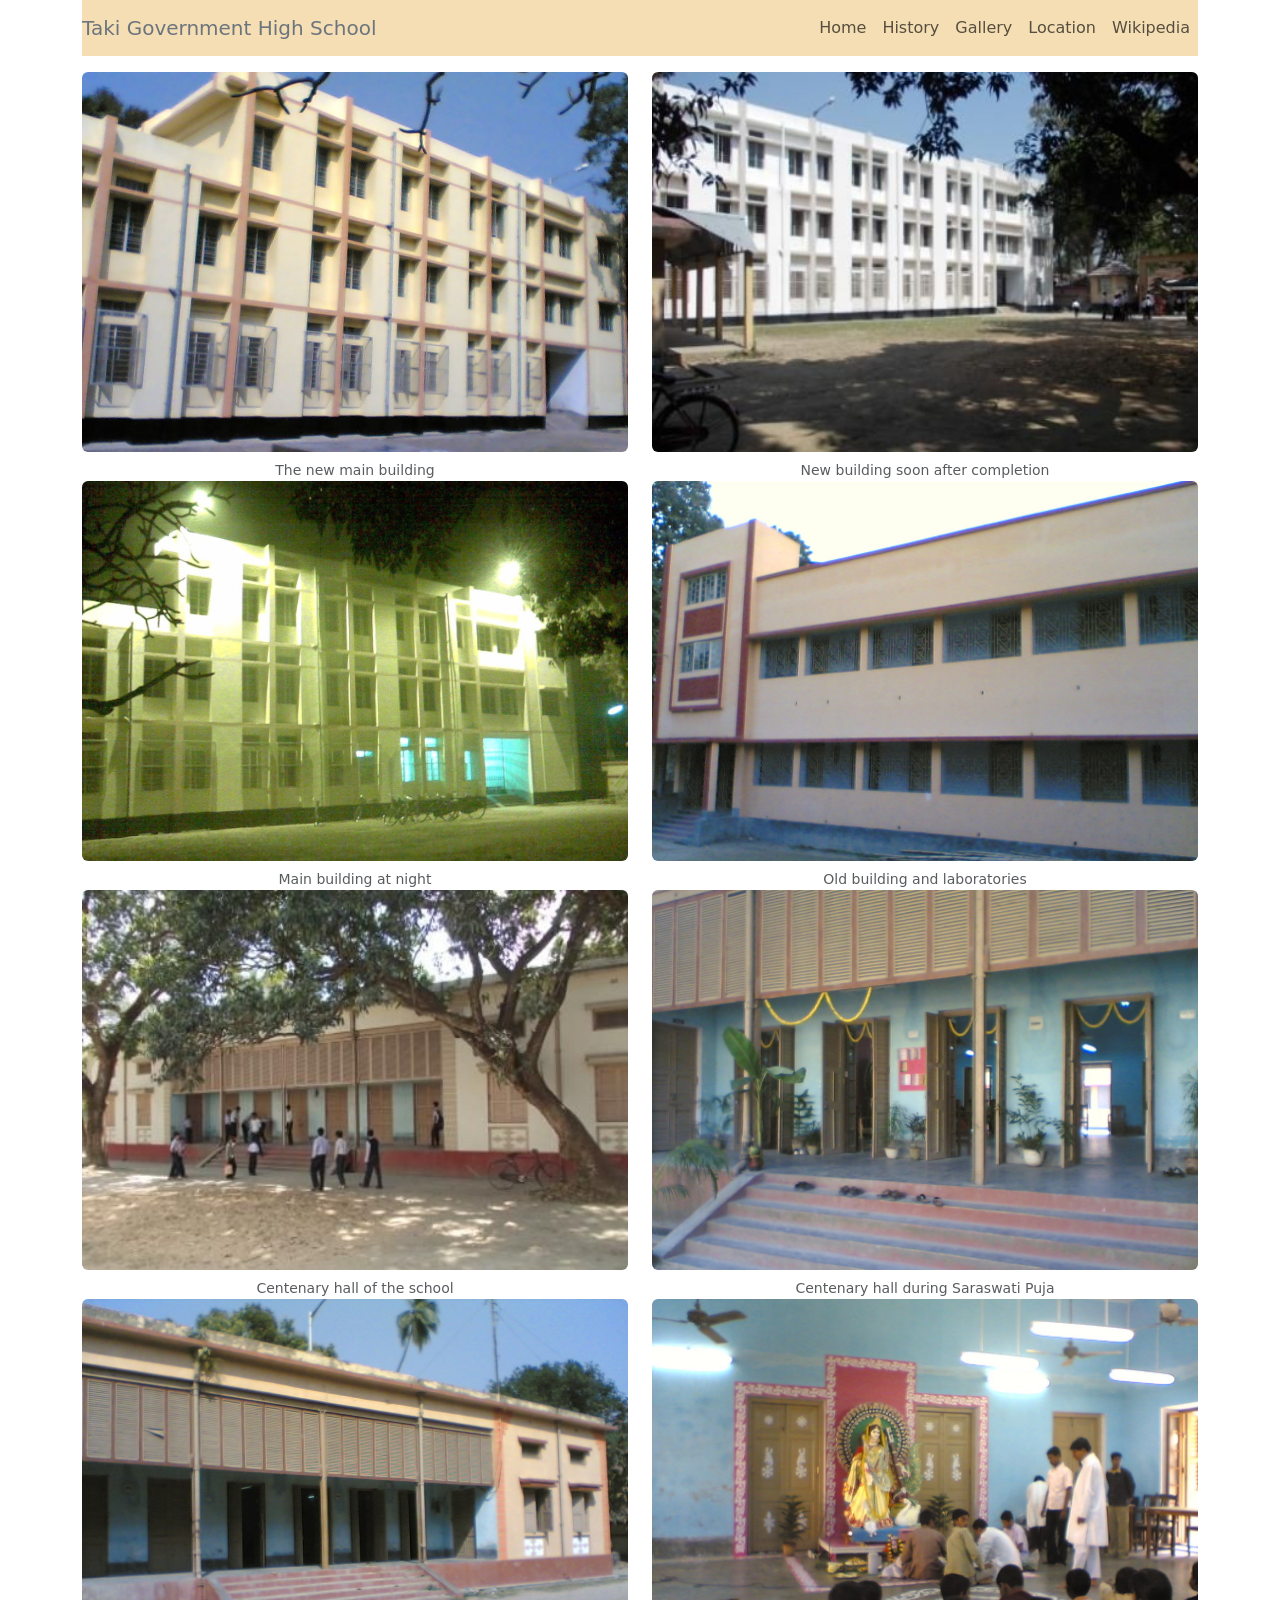
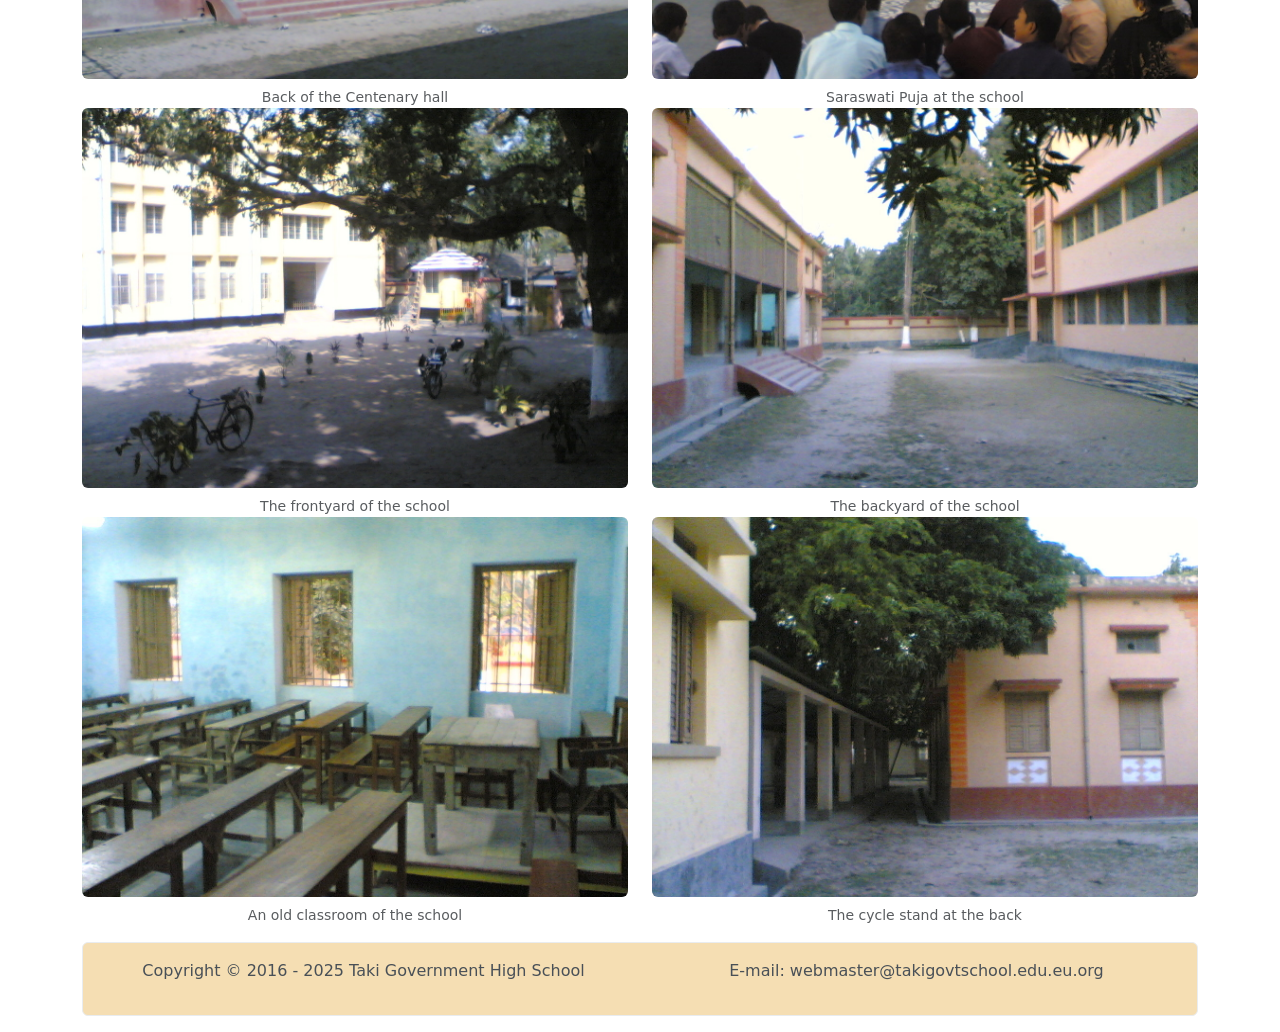
==== gallery/index.html @ ba3deb43 "Add files via upload" ====
<!DOCTYPE html><html lang="en"> <head><meta charset="UTF-8"><meta name="viewport" content="width=device-width"><link rel="icon" type="image/svg+xml" href="/favicon.png"><meta name="generator" content="Astro v5.5.5"><title>Taki Government High School</title><link rel="stylesheet" href="/_astro/gallery.DQP3nRrw.css"></head> <body> <div class="container"> <nav class="navbar navbar-light navbar-expand-md mb-3"> <a class="navbar-brand text-secondary" href="/">Taki Government High School</a> <button type="button" class="navbar-toggler" data-bs-toggle="collapse" data-bs-target="#navbar-collapse"> <span class="navbar-toggler-icon"></span> </button> <div class="collapse navbar-collapse" id="navbar-collapse"> <ul class="navbar-nav ms-auto"> <li class="nav-item"><a class="nav-link " href="/">Home</a></li> <li class="nav-item"><a class="nav-link " href="/history">History</a></li> <li class="nav-item"><a class="nav-link " href="/gallery">Gallery</a></li> <li class="nav-item"><a class="nav-link " href="/location">Location</a></li> <li class="nav-item"><a class="nav-link" href="https://en.wikipedia.org/wiki/Taki_Government_High_School" target="_blank">Wikipedia</a></li> </ul> </div> </nav>  <div class="row"> <div class="col-md-6"> <figure class="figure h-100 d-flex flex-column"> <img class="figure-img img-fluid rounded h-100" src="/gallery/main-1.jpg" alt="Main Building"> <figcaption class="figure-caption text-center">The new main building</figcaption> </figure> </div><div class="col-md-6"> <figure class="figure h-100 d-flex flex-column"> <img class="figure-img img-fluid rounded h-100" src="/gallery/main-2.jpg" alt="Main Building"> <figcaption class="figure-caption text-center">New building soon after completion</figcaption> </figure> </div><div class="col-md-6"> <figure class="figure h-100 d-flex flex-column"> <img class="figure-img img-fluid rounded h-100" src="/gallery/main-3.jpg" alt="Main Building"> <figcaption class="figure-caption text-center">Main building at night</figcaption> </figure> </div><div class="col-md-6"> <figure class="figure h-100 d-flex flex-column"> <img class="figure-img img-fluid rounded h-100" src="/gallery/old.jpg" alt="Old Building"> <figcaption class="figure-caption text-center">Old building and laboratories</figcaption> </figure> </div><div class="col-md-6"> <figure class="figure h-100 d-flex flex-column"> <img class="figure-img img-fluid rounded h-100" src="/gallery/centenary-front-1.jpg" alt="Centenary Hall"> <figcaption class="figure-caption text-center">Centenary hall of the school</figcaption> </figure> </div><div class="col-md-6"> <figure class="figure h-100 d-flex flex-column"> <img class="figure-img img-fluid rounded h-100" src="/gallery/centenary-front-2.jpg" alt="Centenary Hall"> <figcaption class="figure-caption text-center">Centenary hall during Saraswati Puja</figcaption> </figure> </div><div class="col-md-6"> <figure class="figure h-100 d-flex flex-column"> <img class="figure-img img-fluid rounded h-100" src="/gallery/centenary-back.jpg" alt="Centenary Hall"> <figcaption class="figure-caption text-center">Back of the Centenary hall</figcaption> </figure> </div><div class="col-md-6"> <figure class="figure h-100 d-flex flex-column"> <img class="figure-img img-fluid rounded h-100" src="/gallery/puja.jpg" alt="Saraswati Puja"> <figcaption class="figure-caption text-center">Saraswati Puja at the school</figcaption> </figure> </div><div class="col-md-6"> <figure class="figure h-100 d-flex flex-column"> <img class="figure-img img-fluid rounded h-100" src="/gallery/frontyard.jpg" alt="Frontyard"> <figcaption class="figure-caption text-center">The frontyard of the school</figcaption> </figure> </div><div class="col-md-6"> <figure class="figure h-100 d-flex flex-column"> <img class="figure-img img-fluid rounded h-100" src="/gallery/backyard.jpg" alt="Backyard"> <figcaption class="figure-caption text-center">The backyard of the school</figcaption> </figure> </div><div class="col-md-6"> <figure class="figure h-100 d-flex flex-column"> <img class="figure-img img-fluid rounded h-100" src="/gallery/classroom.jpg" alt="Classroom"> <figcaption class="figure-caption text-center">An old classroom of the school</figcaption> </figure> </div><div class="col-md-6"> <figure class="figure h-100 d-flex flex-column"> <img class="figure-img img-fluid rounded h-100" src="/gallery/cycle-stand.jpg" alt="Cycle stand"> <figcaption class="figure-caption text-center">The cycle stand at the back</figcaption> </figure> </div> </div>  <div class="alert alert-light footer mt-3"> <div class="row"> <div class="col-md-6"> <p class="text-center">Copyright &copy; 2016 - 2025 Taki Government High School</p> </div> <div class="col-md-6"> <p class="text-center"><a href="mailto:webmaster@takigovtschool.edu.eu.org" style="color:inherit;text-decoration:none">E-mail: webmaster@takigovtschool.edu.eu.org</a></p> </div> </div> </div> </div> <script src="https://cdn.jsdelivr.net/npm/bootstrap@5.3.3/dist/js/bootstrap.bundle.min.js" integrity="sha384-YvpcrYf0tY3lHB60NNkmXc5s9fDVZLESaAA55NDzOxhy9GkcIdslK1eN7N6jIeHz" crossorigin="anonymous"></script> </body> </html>
---- _astro/gallery.DQP3nRrw.css ----
@charset "UTF-8";/*!
 * Bootstrap  v5.3.3 (https://getbootstrap.com/)
 * Copyright 2011-2024 The Bootstrap Authors
 * Licensed under MIT (https://github.com/twbs/bootstrap/blob/main/LICENSE)
 */:root,[data-bs-theme=light]{--bs-blue: #0d6efd;--bs-indigo: #6610f2;--bs-purple: #6f42c1;--bs-pink: #d63384;--bs-red: #dc3545;--bs-orange: #fd7e14;--bs-yellow: #ffc107;--bs-green: #198754;--bs-teal: #20c997;--bs-cyan: #0dcaf0;--bs-black: #000;--bs-white: #fff;--bs-gray: #6c757d;--bs-gray-dark: #343a40;--bs-gray-100: #f8f9fa;--bs-gray-200: #e9ecef;--bs-gray-300: #dee2e6;--bs-gray-400: #ced4da;--bs-gray-500: #adb5bd;--bs-gray-600: #6c757d;--bs-gray-700: #495057;--bs-gray-800: #343a40;--bs-gray-900: #212529;--bs-primary: #0d6efd;--bs-secondary: #6c757d;--bs-success: #198754;--bs-info: #0dcaf0;--bs-warning: #ffc107;--bs-danger: #dc3545;--bs-light: #f8f9fa;--bs-dark: #212529;--bs-primary-rgb: 13, 110, 253;--bs-secondary-rgb: 108, 117, 125;--bs-success-rgb: 25, 135, 84;--bs-info-rgb: 13, 202, 240;--bs-warning-rgb: 255, 193, 7;--bs-danger-rgb: 220, 53, 69;--bs-light-rgb: 248, 249, 250;--bs-dark-rgb: 33, 37, 41;--bs-primary-text-emphasis: #052c65;--bs-secondary-text-emphasis: #2b2f32;--bs-success-text-emphasis: #0a3622;--bs-info-text-emphasis: #055160;--bs-warning-text-emphasis: #664d03;--bs-danger-text-emphasis: #58151c;--bs-light-text-emphasis: #495057;--bs-dark-text-emphasis: #495057;--bs-primary-bg-subtle: #cfe2ff;--bs-secondary-bg-subtle: #e2e3e5;--bs-success-bg-subtle: #d1e7dd;--bs-info-bg-subtle: #cff4fc;--bs-warning-bg-subtle: #fff3cd;--bs-danger-bg-subtle: #f8d7da;--bs-light-bg-subtle: #fcfcfd;--bs-dark-bg-subtle: #ced4da;--bs-primary-border-subtle: #9ec5fe;--bs-secondary-border-subtle: #c4c8cb;--bs-success-border-subtle: #a3cfbb;--bs-info-border-subtle: #9eeaf9;--bs-warning-border-subtle: #ffe69c;--bs-danger-border-subtle: #f1aeb5;--bs-light-border-subtle: #e9ecef;--bs-dark-border-subtle: #adb5bd;--bs-white-rgb: 255, 255, 255;--bs-black-rgb: 0, 0, 0;--bs-font-sans-serif: system-ui, -apple-system, "Segoe UI", Roboto, "Helvetica Neue", "Noto Sans", "Liberation Sans", Arial, sans-serif, "Apple Color Emoji", "Segoe UI Emoji", "Segoe UI Symbol", "Noto Color Emoji";--bs-font-monospace: SFMono-Regular, Menlo, Monaco, Consolas, "Liberation Mono", "Courier New", monospace;--bs-gradient: linear-gradient(180deg, rgba(255, 255, 255, .15), rgba(255, 255, 255, 0));--bs-body-font-family: var(--bs-font-sans-serif);--bs-body-font-size: 1rem;--bs-body-font-weight: 400;--bs-body-line-height: 1.5;--bs-body-color: #212529;--bs-body-color-rgb: 33, 37, 41;--bs-body-bg: #fff;--bs-body-bg-rgb: 255, 255, 255;--bs-emphasis-color: #000;--bs-emphasis-color-rgb: 0, 0, 0;--bs-secondary-color: rgba(33, 37, 41, .75);--bs-secondary-color-rgb: 33, 37, 41;--bs-secondary-bg: #e9ecef;--bs-secondary-bg-rgb: 233, 236, 239;--bs-tertiary-color: rgba(33, 37, 41, .5);--bs-tertiary-color-rgb: 33, 37, 41;--bs-tertiary-bg: #f8f9fa;--bs-tertiary-bg-rgb: 248, 249, 250;--bs-heading-color: inherit;--bs-link-color: #0d6efd;--bs-link-color-rgb: 13, 110, 253;--bs-link-decoration: underline;--bs-link-hover-color: #0a58ca;--bs-link-hover-color-rgb: 10, 88, 202;--bs-code-color: #d63384;--bs-highlight-color: #212529;--bs-highlight-bg: #fff3cd;--bs-border-width: 1px;--bs-border-style: solid;--bs-border-color: #dee2e6;--bs-border-color-translucent: rgba(0, 0, 0, .175);--bs-border-radius: .375rem;--bs-border-radius-sm: .25rem;--bs-border-radius-lg: .5rem;--bs-border-radius-xl: 1rem;--bs-border-radius-xxl: 2rem;--bs-border-radius-2xl: var(--bs-border-radius-xxl);--bs-border-radius-pill: 50rem;--bs-box-shadow: 0 .5rem 1rem rgba(0, 0, 0, .15);--bs-box-shadow-sm: 0 .125rem .25rem rgba(0, 0, 0, .075);--bs-box-shadow-lg: 0 1rem 3rem rgba(0, 0, 0, .175);--bs-box-shadow-inset: inset 0 1px 2px rgba(0, 0, 0, .075);--bs-focus-ring-width: .25rem;--bs-focus-ring-opacity: .25;--bs-focus-ring-color: rgba(13, 110, 253, .25);--bs-form-valid-color: #198754;--bs-form-valid-border-color: #198754;--bs-form-invalid-color: #dc3545;--bs-form-invalid-border-color: #dc3545}[data-bs-theme=dark]{color-scheme:dark;--bs-body-color: #dee2e6;--bs-body-color-rgb: 222, 226, 230;--bs-body-bg: #212529;--bs-body-bg-rgb: 33, 37, 41;--bs-emphasis-color: #fff;--bs-emphasis-color-rgb: 255, 255, 255;--bs-secondary-color: rgba(222, 226, 230, .75);--bs-secondary-color-rgb: 222, 226, 230;--bs-secondary-bg: #343a40;--bs-secondary-bg-rgb: 52, 58, 64;--bs-tertiary-color: rgba(222, 226, 230, .5);--bs-tertiary-color-rgb: 222, 226, 230;--bs-tertiary-bg: #2b3035;--bs-tertiary-bg-rgb: 43, 48, 53;--bs-primary-text-emphasis: #6ea8fe;--bs-secondary-text-emphasis: #a7acb1;--bs-success-text-emphasis: #75b798;--bs-info-text-emphasis: #6edff6;--bs-warning-text-emphasis: #ffda6a;--bs-danger-text-emphasis: #ea868f;--bs-light-text-emphasis: #f8f9fa;--bs-dark-text-emphasis: #dee2e6;--bs-primary-bg-subtle: #031633;--bs-secondary-bg-subtle: #161719;--bs-success-bg-subtle: #051b11;--bs-info-bg-subtle: #032830;--bs-warning-bg-subtle: #332701;--bs-danger-bg-subtle: #2c0b0e;--bs-light-bg-subtle: #343a40;--bs-dark-bg-subtle: #1a1d20;--bs-primary-border-subtle: #084298;--bs-secondary-border-subtle: #41464b;--bs-success-border-subtle: #0f5132;--bs-info-border-subtle: #087990;--bs-warning-border-subtle: #997404;--bs-danger-border-subtle: #842029;--bs-light-border-subtle: #495057;--bs-dark-border-subtle: #343a40;--bs-heading-color: inherit;--bs-link-color: #6ea8fe;--bs-link-hover-color: #8bb9fe;--bs-link-color-rgb: 110, 168, 254;--bs-link-hover-color-rgb: 139, 185, 254;--bs-code-color: #e685b5;--bs-highlight-color: #dee2e6;--bs-highlight-bg: #664d03;--bs-border-color: #495057;--bs-border-color-translucent: rgba(255, 255, 255, .15);--bs-form-valid-color: #75b798;--bs-form-valid-border-color: #75b798;--bs-form-invalid-color: #ea868f;--bs-form-invalid-border-color: #ea868f}*,*:before,*:after{box-sizing:border-box}@media (prefers-reduced-motion: no-preference){:root{scroll-behavior:smooth}}body{margin:0;font-family:var(--bs-body-font-family);font-size:var(--bs-body-font-size);font-weight:var(--bs-body-font-weight);line-height:var(--bs-body-line-height);color:var(--bs-body-color);text-align:var(--bs-body-text-align);background-color:var(--bs-body-bg);-webkit-text-size-adjust:100%;-webkit-tap-highlight-color:rgba(0,0,0,0)}hr{margin:1rem 0;color:inherit;border:0;border-top:var(--bs-border-width) solid;opacity:.25}h6,.h6,h5,.h5,h4,.h4,h3,.h3,h2,.h2,h1,.h1{margin-top:0;margin-bottom:.5rem;font-weight:500;line-height:1.2;color:var(--bs-heading-color)}h1,.h1{font-size:calc(1.375rem + 1.5vw)}@media (min-width: 1200px){h1,.h1{font-size:2.5rem}}h2,.h2{font-size:calc(1.325rem + .9vw)}@media (min-width: 1200px){h2,.h2{font-size:2rem}}h3,.h3{font-size:calc(1.3rem + .6vw)}@media (min-width: 1200px){h3,.h3{font-size:1.75rem}}h4,.h4{font-size:calc(1.275rem + .3vw)}@media (min-width: 1200px){h4,.h4{font-size:1.5rem}}h5,.h5{font-size:1.25rem}h6,.h6{font-size:1rem}p{margin-top:0;margin-bottom:1rem}abbr[title]{-webkit-text-decoration:underline dotted;text-decoration:underline dotted;cursor:help;-webkit-text-decoration-skip-ink:none;text-decoration-skip-ink:none}address{margin-bottom:1rem;font-style:normal;line-height:inherit}ol,ul{padding-left:2rem}ol,ul,dl{margin-top:0;margin-bottom:1rem}ol ol,ul ul,ol ul,ul ol{margin-bottom:0}dt{font-weight:700}dd{margin-bottom:.5rem;margin-left:0}blockquote{margin:0 0 1rem}b,strong{font-weight:bolder}small,.small{font-size:.875em}mark,.mark{padding:.1875em;color:var(--bs-highlight-color);background-color:var(--bs-highlight-bg)}sub,sup{position:relative;font-size:.75em;line-height:0;vertical-align:baseline}sub{bottom:-.25em}sup{top:-.5em}a{color:rgba(var(--bs-link-color-rgb),var(--bs-link-opacity, 1));text-decoration:underline}a:hover{--bs-link-color-rgb: var(--bs-link-hover-color-rgb)}a:not([href]):not([class]),a:not([href]):not([class]):hover{color:inherit;text-decoration:none}pre,code,kbd,samp{font-family:var(--bs-font-monospace);font-size:1em}pre{display:block;margin-top:0;margin-bottom:1rem;overflow:auto;font-size:.875em}pre code{font-size:inherit;color:inherit;word-break:normal}code{font-size:.875em;color:var(--bs-code-color);word-wrap:break-word}a>code{color:inherit}kbd{padding:.1875rem .375rem;font-size:.875em;color:var(--bs-body-bg);background-color:var(--bs-body-color);border-radius:.25rem}kbd kbd{padding:0;font-size:1em}figure{margin:0 0 1rem}img,svg{vertical-align:middle}table{caption-side:bottom;border-collapse:collapse}caption{padding-top:.5rem;padding-bottom:.5rem;color:var(--bs-secondary-color);text-align:left}th{text-align:inherit;text-align:-webkit-match-parent}thead,tbody,tfoot,tr,td,th{border-color:inherit;border-style:solid;border-width:0}label{display:inline-block}button{border-radius:0}button:focus:not(:focus-visible){outline:0}input,button,select,optgroup,textarea{margin:0;font-family:inherit;font-size:inherit;line-height:inherit}button,select{text-transform:none}[role=button]{cursor:pointer}select{word-wrap:normal}select:disabled{opacity:1}[list]:not([type=date]):not([type=datetime-local]):not([type=month]):not([type=week]):not([type=time])::-webkit-calendar-picker-indicator{display:none!important}button,[type=button],[type=reset],[type=submit]{-webkit-appearance:button}button:not(:disabled),[type=button]:not(:disabled),[type=reset]:not(:disabled),[type=submit]:not(:disabled){cursor:pointer}::-moz-focus-inner{padding:0;border-style:none}textarea{resize:vertical}fieldset{min-width:0;padding:0;margin:0;border:0}legend{float:left;width:100%;padding:0;margin-bottom:.5rem;font-size:calc(1.275rem + .3vw);line-height:inherit}@media (min-width: 1200px){legend{font-size:1.5rem}}legend+*{clear:left}::-webkit-datetime-edit-fields-wrapper,::-webkit-datetime-edit-text,::-webkit-datetime-edit-minute,::-webkit-datetime-edit-hour-field,::-webkit-datetime-edit-day-field,::-webkit-datetime-edit-month-field,::-webkit-datetime-edit-year-field{padding:0}::-webkit-inner-spin-button{height:auto}[type=search]{-webkit-appearance:textfield;outline-offset:-2px}::-webkit-search-decoration{-webkit-appearance:none}::-webkit-color-swatch-wrapper{padding:0}::-webkit-file-upload-button{font:inherit;-webkit-appearance:button}::file-selector-button{font:inherit;-webkit-appearance:button}output{display:inline-block}iframe{border:0}summary{display:list-item;cursor:pointer}progress{vertical-align:baseline}[hidden]{display:none!important}.lead{font-size:1.25rem;font-weight:300}.display-1{font-size:calc(1.625rem + 4.5vw);font-weight:300;line-height:1.2}@media (min-width: 1200px){.display-1{font-size:5rem}}.display-2{font-size:calc(1.575rem + 3.9vw);font-weight:300;line-height:1.2}@media (min-width: 1200px){.display-2{font-size:4.5rem}}.display-3{font-size:calc(1.525rem + 3.3vw);font-weight:300;line-height:1.2}@media (min-width: 1200px){.display-3{font-size:4rem}}.display-4{font-size:calc(1.475rem + 2.7vw);font-weight:300;line-height:1.2}@media (min-width: 1200px){.display-4{font-size:3.5rem}}.display-5{font-size:calc(1.425rem + 2.1vw);font-weight:300;line-height:1.2}@media (min-width: 1200px){.display-5{font-size:3rem}}.display-6{font-size:calc(1.375rem + 1.5vw);font-weight:300;line-height:1.2}@media (min-width: 1200px){.display-6{font-size:2.5rem}}.list-unstyled,.list-inline{padding-left:0;list-style:none}.list-inline-item{display:inline-block}.list-inline-item:not(:last-child){margin-right:.5rem}.initialism{font-size:.875em;text-transform:uppercase}.blockquote{margin-bottom:1rem;font-size:1.25rem}.blockquote>:last-child{margin-bottom:0}.blockquote-footer{margin-top:-1rem;margin-bottom:1rem;font-size:.875em;color:#6c757d}.blockquote-footer:before{content:"— "}.img-fluid{max-width:100%;height:auto}.img-thumbnail{padding:.25rem;background-color:var(--bs-body-bg);border:var(--bs-border-width) solid var(--bs-border-color);border-radius:var(--bs-border-radius);max-width:100%;height:auto}.figure{display:inline-block}.figure-img{margin-bottom:.5rem;line-height:1}.figure-caption{font-size:.875em;color:var(--bs-secondary-color)}.container,.container-fluid,.container-xxl,.container-xl,.container-lg,.container-md,.container-sm{--bs-gutter-x: 1.5rem;--bs-gutter-y: 0;width:100%;padding-right:calc(var(--bs-gutter-x) * .5);padding-left:calc(var(--bs-gutter-x) * .5);margin-right:auto;margin-left:auto}@media (min-width: 576px){.container-sm,.container{max-width:540px}}@media (min-width: 768px){.container-md,.container-sm,.container{max-width:720px}}@media (min-width: 992px){.container-lg,.container-md,.container-sm,.container{max-width:960px}}@media (min-width: 1200px){.container-xl,.container-lg,.container-md,.container-sm,.container{max-width:1140px}}@media (min-width: 1400px){.container-xxl,.container-xl,.container-lg,.container-md,.container-sm,.container{max-width:1320px}}:root{--bs-breakpoint-xs: 0;--bs-breakpoint-sm: 576px;--bs-breakpoint-md: 768px;--bs-breakpoint-lg: 992px;--bs-breakpoint-xl: 1200px;--bs-breakpoint-xxl: 1400px}.row{--bs-gutter-x: 1.5rem;--bs-gutter-y: 0;display:flex;flex-wrap:wrap;margin-top:calc(-1 * var(--bs-gutter-y));margin-right:calc(-.5 * var(--bs-gutter-x));margin-left:calc(-.5 * var(--bs-gutter-x))}.row>*{flex-shrink:0;width:100%;max-width:100%;padding-right:calc(var(--bs-gutter-x) * .5);padding-left:calc(var(--bs-gutter-x) * .5);margin-top:var(--bs-gutter-y)}.col{flex:1 0 0%}.row-cols-auto>*{flex:0 0 auto;width:auto}.row-cols-1>*{flex:0 0 auto;width:100%}.row-cols-2>*{flex:0 0 auto;width:50%}.row-cols-3>*{flex:0 0 auto;width:33.33333333%}.row-cols-4>*{flex:0 0 auto;width:25%}.row-cols-5>*{flex:0 0 auto;width:20%}.row-cols-6>*{flex:0 0 auto;width:16.66666667%}.col-auto{flex:0 0 auto;width:auto}.col-1{flex:0 0 auto;width:8.33333333%}.col-2{flex:0 0 auto;width:16.66666667%}.col-3{flex:0 0 auto;width:25%}.col-4{flex:0 0 auto;width:33.33333333%}.col-5{flex:0 0 auto;width:41.66666667%}.col-6{flex:0 0 auto;width:50%}.col-7{flex:0 0 auto;width:58.33333333%}.col-8{flex:0 0 auto;width:66.66666667%}.col-9{flex:0 0 auto;width:75%}.col-10{flex:0 0 auto;width:83.33333333%}.col-11{flex:0 0 auto;width:91.66666667%}.col-12{flex:0 0 auto;width:100%}.offset-1{margin-left:8.33333333%}.offset-2{margin-left:16.66666667%}.offset-3{margin-left:25%}.offset-4{margin-left:33.33333333%}.offset-5{margin-left:41.66666667%}.offset-6{margin-left:50%}.offset-7{margin-left:58.33333333%}.offset-8{margin-left:66.66666667%}.offset-9{margin-left:75%}.offset-10{margin-left:83.33333333%}.offset-11{margin-left:91.66666667%}.g-0,.gx-0{--bs-gutter-x: 0}.g-0,.gy-0{--bs-gutter-y: 0}.g-1,.gx-1{--bs-gutter-x: .25rem}.g-1,.gy-1{--bs-gutter-y: .25rem}.g-2,.gx-2{--bs-gutter-x: .5rem}.g-2,.gy-2{--bs-gutter-y: .5rem}.g-3,.gx-3{--bs-gutter-x: 1rem}.g-3,.gy-3{--bs-gutter-y: 1rem}.g-4,.gx-4{--bs-gutter-x: 1.5rem}.g-4,.gy-4{--bs-gutter-y: 1.5rem}.g-5,.gx-5{--bs-gutter-x: 3rem}.g-5,.gy-5{--bs-gutter-y: 3rem}@media (min-width: 576px){.col-sm{flex:1 0 0%}.row-cols-sm-auto>*{flex:0 0 auto;width:auto}.row-cols-sm-1>*{flex:0 0 auto;width:100%}.row-cols-sm-2>*{flex:0 0 auto;width:50%}.row-cols-sm-3>*{flex:0 0 auto;width:33.33333333%}.row-cols-sm-4>*{flex:0 0 auto;width:25%}.row-cols-sm-5>*{flex:0 0 auto;width:20%}.row-cols-sm-6>*{flex:0 0 auto;width:16.66666667%}.col-sm-auto{flex:0 0 auto;width:auto}.col-sm-1{flex:0 0 auto;width:8.33333333%}.col-sm-2{flex:0 0 auto;width:16.66666667%}.col-sm-3{flex:0 0 auto;width:25%}.col-sm-4{flex:0 0 auto;width:33.33333333%}.col-sm-5{flex:0 0 auto;width:41.66666667%}.col-sm-6{flex:0 0 auto;width:50%}.col-sm-7{flex:0 0 auto;width:58.33333333%}.col-sm-8{flex:0 0 auto;width:66.66666667%}.col-sm-9{flex:0 0 auto;width:75%}.col-sm-10{flex:0 0 auto;width:83.33333333%}.col-sm-11{flex:0 0 auto;width:91.66666667%}.col-sm-12{flex:0 0 auto;width:100%}.offset-sm-0{margin-left:0}.offset-sm-1{margin-left:8.33333333%}.offset-sm-2{margin-left:16.66666667%}.offset-sm-3{margin-left:25%}.offset-sm-4{margin-left:33.33333333%}.offset-sm-5{margin-left:41.66666667%}.offset-sm-6{margin-left:50%}.offset-sm-7{margin-left:58.33333333%}.offset-sm-8{margin-left:66.66666667%}.offset-sm-9{margin-left:75%}.offset-sm-10{margin-left:83.33333333%}.offset-sm-11{margin-left:91.66666667%}.g-sm-0,.gx-sm-0{--bs-gutter-x: 0}.g-sm-0,.gy-sm-0{--bs-gutter-y: 0}.g-sm-1,.gx-sm-1{--bs-gutter-x: .25rem}.g-sm-1,.gy-sm-1{--bs-gutter-y: .25rem}.g-sm-2,.gx-sm-2{--bs-gutter-x: .5rem}.g-sm-2,.gy-sm-2{--bs-gutter-y: .5rem}.g-sm-3,.gx-sm-3{--bs-gutter-x: 1rem}.g-sm-3,.gy-sm-3{--bs-gutter-y: 1rem}.g-sm-4,.gx-sm-4{--bs-gutter-x: 1.5rem}.g-sm-4,.gy-sm-4{--bs-gutter-y: 1.5rem}.g-sm-5,.gx-sm-5{--bs-gutter-x: 3rem}.g-sm-5,.gy-sm-5{--bs-gutter-y: 3rem}}@media (min-width: 768px){.col-md{flex:1 0 0%}.row-cols-md-auto>*{flex:0 0 auto;width:auto}.row-cols-md-1>*{flex:0 0 auto;width:100%}.row-cols-md-2>*{flex:0 0 auto;width:50%}.row-cols-md-3>*{flex:0 0 auto;width:33.33333333%}.row-cols-md-4>*{flex:0 0 auto;width:25%}.row-cols-md-5>*{flex:0 0 auto;width:20%}.row-cols-md-6>*{flex:0 0 auto;width:16.66666667%}.col-md-auto{flex:0 0 auto;width:auto}.col-md-1{flex:0 0 auto;width:8.33333333%}.col-md-2{flex:0 0 auto;width:16.66666667%}.col-md-3{flex:0 0 auto;width:25%}.col-md-4{flex:0 0 auto;width:33.33333333%}.col-md-5{flex:0 0 auto;width:41.66666667%}.col-md-6{flex:0 0 auto;width:50%}.col-md-7{flex:0 0 auto;width:58.33333333%}.col-md-8{flex:0 0 auto;width:66.66666667%}.col-md-9{flex:0 0 auto;width:75%}.col-md-10{flex:0 0 auto;width:83.33333333%}.col-md-11{flex:0 0 auto;width:91.66666667%}.col-md-12{flex:0 0 auto;width:100%}.offset-md-0{margin-left:0}.offset-md-1{margin-left:8.33333333%}.offset-md-2{margin-left:16.66666667%}.offset-md-3{margin-left:25%}.offset-md-4{margin-left:33.33333333%}.offset-md-5{margin-left:41.66666667%}.offset-md-6{margin-left:50%}.offset-md-7{margin-left:58.33333333%}.offset-md-8{margin-left:66.66666667%}.offset-md-9{margin-left:75%}.offset-md-10{margin-left:83.33333333%}.offset-md-11{margin-left:91.66666667%}.g-md-0,.gx-md-0{--bs-gutter-x: 0}.g-md-0,.gy-md-0{--bs-gutter-y: 0}.g-md-1,.gx-md-1{--bs-gutter-x: .25rem}.g-md-1,.gy-md-1{--bs-gutter-y: .25rem}.g-md-2,.gx-md-2{--bs-gutter-x: .5rem}.g-md-2,.gy-md-2{--bs-gutter-y: .5rem}.g-md-3,.gx-md-3{--bs-gutter-x: 1rem}.g-md-3,.gy-md-3{--bs-gutter-y: 1rem}.g-md-4,.gx-md-4{--bs-gutter-x: 1.5rem}.g-md-4,.gy-md-4{--bs-gutter-y: 1.5rem}.g-md-5,.gx-md-5{--bs-gutter-x: 3rem}.g-md-5,.gy-md-5{--bs-gutter-y: 3rem}}@media (min-width: 992px){.col-lg{flex:1 0 0%}.row-cols-lg-auto>*{flex:0 0 auto;width:auto}.row-cols-lg-1>*{flex:0 0 auto;width:100%}.row-cols-lg-2>*{flex:0 0 auto;width:50%}.row-cols-lg-3>*{flex:0 0 auto;width:33.33333333%}.row-cols-lg-4>*{flex:0 0 auto;width:25%}.row-cols-lg-5>*{flex:0 0 auto;width:20%}.row-cols-lg-6>*{flex:0 0 auto;width:16.66666667%}.col-lg-auto{flex:0 0 auto;width:auto}.col-lg-1{flex:0 0 auto;width:8.33333333%}.col-lg-2{flex:0 0 auto;width:16.66666667%}.col-lg-3{flex:0 0 auto;width:25%}.col-lg-4{flex:0 0 auto;width:33.33333333%}.col-lg-5{flex:0 0 auto;width:41.66666667%}.col-lg-6{flex:0 0 auto;width:50%}.col-lg-7{flex:0 0 auto;width:58.33333333%}.col-lg-8{flex:0 0 auto;width:66.66666667%}.col-lg-9{flex:0 0 auto;width:75%}.col-lg-10{flex:0 0 auto;width:83.33333333%}.col-lg-11{flex:0 0 auto;width:91.66666667%}.col-lg-12{flex:0 0 auto;width:100%}.offset-lg-0{margin-left:0}.offset-lg-1{margin-left:8.33333333%}.offset-lg-2{margin-left:16.66666667%}.offset-lg-3{margin-left:25%}.offset-lg-4{margin-left:33.33333333%}.offset-lg-5{margin-left:41.66666667%}.offset-lg-6{margin-left:50%}.offset-lg-7{margin-left:58.33333333%}.offset-lg-8{margin-left:66.66666667%}.offset-lg-9{margin-left:75%}.offset-lg-10{margin-left:83.33333333%}.offset-lg-11{margin-left:91.66666667%}.g-lg-0,.gx-lg-0{--bs-gutter-x: 0}.g-lg-0,.gy-lg-0{--bs-gutter-y: 0}.g-lg-1,.gx-lg-1{--bs-gutter-x: .25rem}.g-lg-1,.gy-lg-1{--bs-gutter-y: .25rem}.g-lg-2,.gx-lg-2{--bs-gutter-x: .5rem}.g-lg-2,.gy-lg-2{--bs-gutter-y: .5rem}.g-lg-3,.gx-lg-3{--bs-gutter-x: 1rem}.g-lg-3,.gy-lg-3{--bs-gutter-y: 1rem}.g-lg-4,.gx-lg-4{--bs-gutter-x: 1.5rem}.g-lg-4,.gy-lg-4{--bs-gutter-y: 1.5rem}.g-lg-5,.gx-lg-5{--bs-gutter-x: 3rem}.g-lg-5,.gy-lg-5{--bs-gutter-y: 3rem}}@media (min-width: 1200px){.col-xl{flex:1 0 0%}.row-cols-xl-auto>*{flex:0 0 auto;width:auto}.row-cols-xl-1>*{flex:0 0 auto;width:100%}.row-cols-xl-2>*{flex:0 0 auto;width:50%}.row-cols-xl-3>*{flex:0 0 auto;width:33.33333333%}.row-cols-xl-4>*{flex:0 0 auto;width:25%}.row-cols-xl-5>*{flex:0 0 auto;width:20%}.row-cols-xl-6>*{flex:0 0 auto;width:16.66666667%}.col-xl-auto{flex:0 0 auto;width:auto}.col-xl-1{flex:0 0 auto;width:8.33333333%}.col-xl-2{flex:0 0 auto;width:16.66666667%}.col-xl-3{flex:0 0 auto;width:25%}.col-xl-4{flex:0 0 auto;width:33.33333333%}.col-xl-5{flex:0 0 auto;width:41.66666667%}.col-xl-6{flex:0 0 auto;width:50%}.col-xl-7{flex:0 0 auto;width:58.33333333%}.col-xl-8{flex:0 0 auto;width:66.66666667%}.col-xl-9{flex:0 0 auto;width:75%}.col-xl-10{flex:0 0 auto;width:83.33333333%}.col-xl-11{flex:0 0 auto;width:91.66666667%}.col-xl-12{flex:0 0 auto;width:100%}.offset-xl-0{margin-left:0}.offset-xl-1{margin-left:8.33333333%}.offset-xl-2{margin-left:16.66666667%}.offset-xl-3{margin-left:25%}.offset-xl-4{margin-left:33.33333333%}.offset-xl-5{margin-left:41.66666667%}.offset-xl-6{margin-left:50%}.offset-xl-7{margin-left:58.33333333%}.offset-xl-8{margin-left:66.66666667%}.offset-xl-9{margin-left:75%}.offset-xl-10{margin-left:83.33333333%}.offset-xl-11{margin-left:91.66666667%}.g-xl-0,.gx-xl-0{--bs-gutter-x: 0}.g-xl-0,.gy-xl-0{--bs-gutter-y: 0}.g-xl-1,.gx-xl-1{--bs-gutter-x: .25rem}.g-xl-1,.gy-xl-1{--bs-gutter-y: .25rem}.g-xl-2,.gx-xl-2{--bs-gutter-x: .5rem}.g-xl-2,.gy-xl-2{--bs-gutter-y: .5rem}.g-xl-3,.gx-xl-3{--bs-gutter-x: 1rem}.g-xl-3,.gy-xl-3{--bs-gutter-y: 1rem}.g-xl-4,.gx-xl-4{--bs-gutter-x: 1.5rem}.g-xl-4,.gy-xl-4{--bs-gutter-y: 1.5rem}.g-xl-5,.gx-xl-5{--bs-gutter-x: 3rem}.g-xl-5,.gy-xl-5{--bs-gutter-y: 3rem}}@media (min-width: 1400px){.col-xxl{flex:1 0 0%}.row-cols-xxl-auto>*{flex:0 0 auto;width:auto}.row-cols-xxl-1>*{flex:0 0 auto;width:100%}.row-cols-xxl-2>*{flex:0 0 auto;width:50%}.row-cols-xxl-3>*{flex:0 0 auto;width:33.33333333%}.row-cols-xxl-4>*{flex:0 0 auto;width:25%}.row-cols-xxl-5>*{flex:0 0 auto;width:20%}.row-cols-xxl-6>*{flex:0 0 auto;width:16.66666667%}.col-xxl-auto{flex:0 0 auto;width:auto}.col-xxl-1{flex:0 0 auto;width:8.33333333%}.col-xxl-2{flex:0 0 auto;width:16.66666667%}.col-xxl-3{flex:0 0 auto;width:25%}.col-xxl-4{flex:0 0 auto;width:33.33333333%}.col-xxl-5{flex:0 0 auto;width:41.66666667%}.col-xxl-6{flex:0 0 auto;width:50%}.col-xxl-7{flex:0 0 auto;width:58.33333333%}.col-xxl-8{flex:0 0 auto;width:66.66666667%}.col-xxl-9{flex:0 0 auto;width:75%}.col-xxl-10{flex:0 0 auto;width:83.33333333%}.col-xxl-11{flex:0 0 auto;width:91.66666667%}.col-xxl-12{flex:0 0 auto;width:100%}.offset-xxl-0{margin-left:0}.offset-xxl-1{margin-left:8.33333333%}.offset-xxl-2{margin-left:16.66666667%}.offset-xxl-3{margin-left:25%}.offset-xxl-4{margin-left:33.33333333%}.offset-xxl-5{margin-left:41.66666667%}.offset-xxl-6{margin-left:50%}.offset-xxl-7{margin-left:58.33333333%}.offset-xxl-8{margin-left:66.66666667%}.offset-xxl-9{margin-left:75%}.offset-xxl-10{margin-left:83.33333333%}.offset-xxl-11{margin-left:91.66666667%}.g-xxl-0,.gx-xxl-0{--bs-gutter-x: 0}.g-xxl-0,.gy-xxl-0{--bs-gutter-y: 0}.g-xxl-1,.gx-xxl-1{--bs-gutter-x: .25rem}.g-xxl-1,.gy-xxl-1{--bs-gutter-y: .25rem}.g-xxl-2,.gx-xxl-2{--bs-gutter-x: .5rem}.g-xxl-2,.gy-xxl-2{--bs-gutter-y: .5rem}.g-xxl-3,.gx-xxl-3{--bs-gutter-x: 1rem}.g-xxl-3,.gy-xxl-3{--bs-gutter-y: 1rem}.g-xxl-4,.gx-xxl-4{--bs-gutter-x: 1.5rem}.g-xxl-4,.gy-xxl-4{--bs-gutter-y: 1.5rem}.g-xxl-5,.gx-xxl-5{--bs-gutter-x: 3rem}.g-xxl-5,.gy-xxl-5{--bs-gutter-y: 3rem}}.table{--bs-table-color-type: initial;--bs-table-bg-type: initial;--bs-table-color-state: initial;--bs-table-bg-state: initial;--bs-table-color: var(--bs-emphasis-color);--bs-table-bg: var(--bs-body-bg);--bs-table-border-color: var(--bs-border-color);--bs-table-accent-bg: transparent;--bs-table-striped-color: var(--bs-emphasis-color);--bs-table-striped-bg: rgba(var(--bs-emphasis-color-rgb), .05);--bs-table-active-color: var(--bs-emphasis-color);--bs-table-active-bg: rgba(var(--bs-emphasis-color-rgb), .1);--bs-table-hover-color: var(--bs-emphasis-color);--bs-table-hover-bg: rgba(var(--bs-emphasis-color-rgb), .075);width:100%;margin-bottom:1rem;vertical-align:top;border-color:var(--bs-table-border-color)}.table>:not(caption)>*>*{padding:.5rem;color:var(--bs-table-color-state, var(--bs-table-color-type, var(--bs-table-color)));background-color:var(--bs-table-bg);border-bottom-width:var(--bs-border-width);box-shadow:inset 0 0 0 9999px var(--bs-table-bg-state, var(--bs-table-bg-type, var(--bs-table-accent-bg)))}.table>tbody{vertical-align:inherit}.table>thead{vertical-align:bottom}.table-group-divider{border-top:calc(var(--bs-border-width) * 2) solid currentcolor}.caption-top{caption-side:top}.table-sm>:not(caption)>*>*{padding:.25rem}.table-bordered>:not(caption)>*{border-width:var(--bs-border-width) 0}.table-bordered>:not(caption)>*>*{border-width:0 var(--bs-border-width)}.table-borderless>:not(caption)>*>*{border-bottom-width:0}.table-borderless>:not(:first-child){border-top-width:0}.table-striped>tbody>tr:nth-of-type(odd)>*{--bs-table-color-type: var(--bs-table-striped-color);--bs-table-bg-type: var(--bs-table-striped-bg)}.table-striped-columns>:not(caption)>tr>:nth-child(2n){--bs-table-color-type: var(--bs-table-striped-color);--bs-table-bg-type: var(--bs-table-striped-bg)}.table-active{--bs-table-color-state: var(--bs-table-active-color);--bs-table-bg-state: var(--bs-table-active-bg)}.table-hover>tbody>tr:hover>*{--bs-table-color-state: var(--bs-table-hover-color);--bs-table-bg-state: var(--bs-table-hover-bg)}.table-primary{--bs-table-color: #000;--bs-table-bg: #cfe2ff;--bs-table-border-color: #a6b5cc;--bs-table-striped-bg: #c5d7f2;--bs-table-striped-color: #000;--bs-table-active-bg: #bacbe6;--bs-table-active-color: #000;--bs-table-hover-bg: #bfd1ec;--bs-table-hover-color: #000;color:var(--bs-table-color);border-color:var(--bs-table-border-color)}.table-secondary{--bs-table-color: #000;--bs-table-bg: #e2e3e5;--bs-table-border-color: #b5b6b7;--bs-table-striped-bg: #d7d8da;--bs-table-striped-color: #000;--bs-table-active-bg: #cbccce;--bs-table-active-color: #000;--bs-table-hover-bg: #d1d2d4;--bs-table-hover-color: #000;color:var(--bs-table-color);border-color:var(--bs-table-border-color)}.table-success{--bs-table-color: #000;--bs-table-bg: #d1e7dd;--bs-table-border-color: #a7b9b1;--bs-table-striped-bg: #c7dbd2;--bs-table-striped-color: #000;--bs-table-active-bg: #bcd0c7;--bs-table-active-color: #000;--bs-table-hover-bg: #c1d6cc;--bs-table-hover-color: #000;color:var(--bs-table-color);border-color:var(--bs-table-border-color)}.table-info{--bs-table-color: #000;--bs-table-bg: #cff4fc;--bs-table-border-color: #a6c3ca;--bs-table-striped-bg: #c5e8ef;--bs-table-striped-color: #000;--bs-table-active-bg: #badce3;--bs-table-active-color: #000;--bs-table-hover-bg: #bfe2e9;--bs-table-hover-color: #000;color:var(--bs-table-color);border-color:var(--bs-table-border-color)}.table-warning{--bs-table-color: #000;--bs-table-bg: #fff3cd;--bs-table-border-color: #ccc2a4;--bs-table-striped-bg: #f2e7c3;--bs-table-striped-color: #000;--bs-table-active-bg: #e6dbb9;--bs-table-active-color: #000;--bs-table-hover-bg: #ece1be;--bs-table-hover-color: #000;color:var(--bs-table-color);border-color:var(--bs-table-border-color)}.table-danger{--bs-table-color: #000;--bs-table-bg: #f8d7da;--bs-table-border-color: #c6acae;--bs-table-striped-bg: #eccccf;--bs-table-striped-color: #000;--bs-table-active-bg: #dfc2c4;--bs-table-active-color: #000;--bs-table-hover-bg: #e5c7ca;--bs-table-hover-color: #000;color:var(--bs-table-color);border-color:var(--bs-table-border-color)}.table-light{--bs-table-color: #000;--bs-table-bg: #f8f9fa;--bs-table-border-color: #c6c7c8;--bs-table-striped-bg: #ecedee;--bs-table-striped-color: #000;--bs-table-active-bg: #dfe0e1;--bs-table-active-color: #000;--bs-table-hover-bg: #e5e6e7;--bs-table-hover-color: #000;color:var(--bs-table-color);border-color:var(--bs-table-border-color)}.table-dark{--bs-table-color: #fff;--bs-table-bg: #212529;--bs-table-border-color: #4d5154;--bs-table-striped-bg: #2c3034;--bs-table-striped-color: #fff;--bs-table-active-bg: #373b3e;--bs-table-active-color: #fff;--bs-table-hover-bg: #323539;--bs-table-hover-color: #fff;color:var(--bs-table-color);border-color:var(--bs-table-border-color)}.table-responsive{overflow-x:auto;-webkit-overflow-scrolling:touch}@media (max-width: 575.98px){.table-responsive-sm{overflow-x:auto;-webkit-overflow-scrolling:touch}}@media (max-width: 767.98px){.table-responsive-md{overflow-x:auto;-webkit-overflow-scrolling:touch}}@media (max-width: 991.98px){.table-responsive-lg{overflow-x:auto;-webkit-overflow-scrolling:touch}}@media (max-width: 1199.98px){.table-responsive-xl{overflow-x:auto;-webkit-overflow-scrolling:touch}}@media (max-width: 1399.98px){.table-responsive-xxl{overflow-x:auto;-webkit-overflow-scrolling:touch}}.form-label{margin-bottom:.5rem}.col-form-label{padding-top:calc(.375rem + var(--bs-border-width));padding-bottom:calc(.375rem + var(--bs-border-width));margin-bottom:0;font-size:inherit;line-height:1.5}.col-form-label-lg{padding-top:calc(.5rem + var(--bs-border-width));padding-bottom:calc(.5rem + var(--bs-border-width));font-size:1.25rem}.col-form-label-sm{padding-top:calc(.25rem + var(--bs-border-width));padding-bottom:calc(.25rem + var(--bs-border-width));font-size:.875rem}.form-text{margin-top:.25rem;font-size:.875em;color:var(--bs-secondary-color)}.form-control{display:block;width:100%;padding:.375rem .75rem;font-size:1rem;font-weight:400;line-height:1.5;color:var(--bs-body-color);-webkit-appearance:none;-moz-appearance:none;appearance:none;background-color:var(--bs-body-bg);background-clip:padding-box;border:var(--bs-border-width) solid var(--bs-border-color);border-radius:var(--bs-border-radius);transition:border-color .15s ease-in-out,box-shadow .15s ease-in-out}@media (prefers-reduced-motion: reduce){.form-control{transition:none}}.form-control[type=file]{overflow:hidden}.form-control[type=file]:not(:disabled):not([readonly]){cursor:pointer}.form-control:focus{color:var(--bs-body-color);background-color:var(--bs-body-bg);border-color:#86b7fe;outline:0;box-shadow:0 0 0 .25rem #0d6efd40}.form-control::-webkit-date-and-time-value{min-width:85px;height:1.5em;margin:0}.form-control::-webkit-datetime-edit{display:block;padding:0}.form-control::-moz-placeholder{color:var(--bs-secondary-color);opacity:1}.form-control::placeholder{color:var(--bs-secondary-color);opacity:1}.form-control:disabled{background-color:var(--bs-secondary-bg);opacity:1}.form-control::-webkit-file-upload-button{padding:.375rem .75rem;margin:-.375rem -.75rem;-webkit-margin-end:.75rem;margin-inline-end:.75rem;color:var(--bs-body-color);background-color:var(--bs-tertiary-bg);pointer-events:none;border-color:inherit;border-style:solid;border-width:0;border-inline-end-width:var(--bs-border-width);border-radius:0;-webkit-transition:color .15s ease-in-out,background-color .15s ease-in-out,border-color .15s ease-in-out,box-shadow .15s ease-in-out;transition:color .15s ease-in-out,background-color .15s ease-in-out,border-color .15s ease-in-out,box-shadow .15s ease-in-out}.form-control::file-selector-button{padding:.375rem .75rem;margin:-.375rem -.75rem;-webkit-margin-end:.75rem;margin-inline-end:.75rem;color:var(--bs-body-color);background-color:var(--bs-tertiary-bg);pointer-events:none;border-color:inherit;border-style:solid;border-width:0;border-inline-end-width:var(--bs-border-width);border-radius:0;transition:color .15s ease-in-out,background-color .15s ease-in-out,border-color .15s ease-in-out,box-shadow .15s ease-in-out}@media (prefers-reduced-motion: reduce){.form-control::-webkit-file-upload-button{-webkit-transition:none;transition:none}.form-control::file-selector-button{transition:none}}.form-control:hover:not(:disabled):not([readonly])::-webkit-file-upload-button{background-color:var(--bs-secondary-bg)}.form-control:hover:not(:disabled):not([readonly])::file-selector-button{background-color:var(--bs-secondary-bg)}.form-control-plaintext{display:block;width:100%;padding:.375rem 0;margin-bottom:0;line-height:1.5;color:var(--bs-body-color);background-color:transparent;border:solid transparent;border-width:var(--bs-border-width) 0}.form-control-plaintext:focus{outline:0}.form-control-plaintext.form-control-sm,.form-control-plaintext.form-control-lg{padding-right:0;padding-left:0}.form-control-sm{min-height:calc(1.5em + .5rem + calc(var(--bs-border-width) * 2));padding:.25rem .5rem;font-size:.875rem;border-radius:var(--bs-border-radius-sm)}.form-control-sm::-webkit-file-upload-button{padding:.25rem .5rem;margin:-.25rem -.5rem;-webkit-margin-end:.5rem;margin-inline-end:.5rem}.form-control-sm::file-selector-button{padding:.25rem .5rem;margin:-.25rem -.5rem;-webkit-margin-end:.5rem;margin-inline-end:.5rem}.form-control-lg{min-height:calc(1.5em + 1rem + calc(var(--bs-border-width) * 2));padding:.5rem 1rem;font-size:1.25rem;border-radius:var(--bs-border-radius-lg)}.form-control-lg::-webkit-file-upload-button{padding:.5rem 1rem;margin:-.5rem -1rem;-webkit-margin-end:1rem;margin-inline-end:1rem}.form-control-lg::file-selector-button{padding:.5rem 1rem;margin:-.5rem -1rem;-webkit-margin-end:1rem;margin-inline-end:1rem}textarea.form-control{min-height:calc(1.5em + .75rem + calc(var(--bs-border-width) * 2))}textarea.form-control-sm{min-height:calc(1.5em + .5rem + calc(var(--bs-border-width) * 2))}textarea.form-control-lg{min-height:calc(1.5em + 1rem + calc(var(--bs-border-width) * 2))}.form-control-color{width:3rem;height:calc(1.5em + .75rem + calc(var(--bs-border-width) * 2));padding:.375rem}.form-control-color:not(:disabled):not([readonly]){cursor:pointer}.form-control-color::-moz-color-swatch{border:0!important;border-radius:var(--bs-border-radius)}.form-control-color::-webkit-color-swatch{border:0!important;border-radius:var(--bs-border-radius)}.form-control-color.form-control-sm{height:calc(1.5em + .5rem + calc(var(--bs-border-width) * 2))}.form-control-color.form-control-lg{height:calc(1.5em + 1rem + calc(var(--bs-border-width) * 2))}.form-select{--bs-form-select-bg-img: url("data:image/svg+xml,%3csvg xmlns='http://www.w3.org/2000/svg' viewBox='0 0 16 16'%3e%3cpath fill='none' stroke='%23343a40' stroke-linecap='round' stroke-linejoin='round' stroke-width='2' d='m2 5 6 6 6-6'/%3e%3c/svg%3e");display:block;width:100%;padding:.375rem 2.25rem .375rem .75rem;font-size:1rem;font-weight:400;line-height:1.5;color:var(--bs-body-color);-webkit-appearance:none;-moz-appearance:none;appearance:none;background-color:var(--bs-body-bg);background-image:var(--bs-form-select-bg-img),var(--bs-form-select-bg-icon, none);background-repeat:no-repeat;background-position:right .75rem center;background-size:16px 12px;border:var(--bs-border-width) solid var(--bs-border-color);border-radius:var(--bs-border-radius);transition:border-color .15s ease-in-out,box-shadow .15s ease-in-out}@media (prefers-reduced-motion: reduce){.form-select{transition:none}}.form-select:focus{border-color:#86b7fe;outline:0;box-shadow:0 0 0 .25rem #0d6efd40}.form-select[multiple],.form-select[size]:not([size="1"]){padding-right:.75rem;background-image:none}.form-select:disabled{background-color:var(--bs-secondary-bg)}.form-select:-moz-focusring{color:transparent;text-shadow:0 0 0 var(--bs-body-color)}.form-select-sm{padding-top:.25rem;padding-bottom:.25rem;padding-left:.5rem;font-size:.875rem;border-radius:var(--bs-border-radius-sm)}.form-select-lg{padding-top:.5rem;padding-bottom:.5rem;padding-left:1rem;font-size:1.25rem;border-radius:var(--bs-border-radius-lg)}[data-bs-theme=dark] .form-select{--bs-form-select-bg-img: url("data:image/svg+xml,%3csvg xmlns='http://www.w3.org/2000/svg' viewBox='0 0 16 16'%3e%3cpath fill='none' stroke='%23dee2e6' stroke-linecap='round' stroke-linejoin='round' stroke-width='2' d='m2 5 6 6 6-6'/%3e%3c/svg%3e")}.form-check{display:block;min-height:1.5rem;padding-left:1.5em;margin-bottom:.125rem}.form-check .form-check-input{float:left;margin-left:-1.5em}.form-check-reverse{padding-right:1.5em;padding-left:0;text-align:right}.form-check-reverse .form-check-input{float:right;margin-right:-1.5em;margin-left:0}.form-check-input{--bs-form-check-bg: var(--bs-body-bg);flex-shrink:0;width:1em;height:1em;margin-top:.25em;vertical-align:top;-webkit-appearance:none;-moz-appearance:none;appearance:none;background-color:var(--bs-form-check-bg);background-image:var(--bs-form-check-bg-image);background-repeat:no-repeat;background-position:center;background-size:contain;border:var(--bs-border-width) solid var(--bs-border-color);-webkit-print-color-adjust:exact;color-adjust:exact;print-color-adjust:exact}.form-check-input[type=checkbox]{border-radius:.25em}.form-check-input[type=radio]{border-radius:50%}.form-check-input:active{filter:brightness(90%)}.form-check-input:focus{border-color:#86b7fe;outline:0;box-shadow:0 0 0 .25rem #0d6efd40}.form-check-input:checked{background-color:#0d6efd;border-color:#0d6efd}.form-check-input:checked[type=checkbox]{--bs-form-check-bg-image: url("data:image/svg+xml,%3csvg xmlns='http://www.w3.org/2000/svg' viewBox='0 0 20 20'%3e%3cpath fill='none' stroke='%23fff' stroke-linecap='round' stroke-linejoin='round' stroke-width='3' d='m6 10 3 3 6-6'/%3e%3c/svg%3e")}.form-check-input:checked[type=radio]{--bs-form-check-bg-image: url("data:image/svg+xml,%3csvg xmlns='http://www.w3.org/2000/svg' viewBox='-4 -4 8 8'%3e%3ccircle r='2' fill='%23fff'/%3e%3c/svg%3e")}.form-check-input[type=checkbox]:indeterminate{background-color:#0d6efd;border-color:#0d6efd;--bs-form-check-bg-image: url("data:image/svg+xml,%3csvg xmlns='http://www.w3.org/2000/svg' viewBox='0 0 20 20'%3e%3cpath fill='none' stroke='%23fff' stroke-linecap='round' stroke-linejoin='round' stroke-width='3' d='M6 10h8'/%3e%3c/svg%3e")}.form-check-input:disabled{pointer-events:none;filter:none;opacity:.5}.form-check-input[disabled]~.form-check-label,.form-check-input:disabled~.form-check-label{cursor:default;opacity:.5}.form-switch{padding-left:2.5em}.form-switch .form-check-input{--bs-form-switch-bg: url("data:image/svg+xml,%3csvg xmlns='http://www.w3.org/2000/svg' viewBox='-4 -4 8 8'%3e%3ccircle r='3' fill='rgba%280, 0, 0, 0.25%29'/%3e%3c/svg%3e");width:2em;margin-left:-2.5em;background-image:var(--bs-form-switch-bg);background-position:left center;border-radius:2em;transition:background-position .15s ease-in-out}@media (prefers-reduced-motion: reduce){.form-switch .form-check-input{transition:none}}.form-switch .form-check-input:focus{--bs-form-switch-bg: url("data:image/svg+xml,%3csvg xmlns='http://www.w3.org/2000/svg' viewBox='-4 -4 8 8'%3e%3ccircle r='3' fill='%2386b7fe'/%3e%3c/svg%3e")}.form-switch .form-check-input:checked{background-position:right center;--bs-form-switch-bg: url("data:image/svg+xml,%3csvg xmlns='http://www.w3.org/2000/svg' viewBox='-4 -4 8 8'%3e%3ccircle r='3' fill='%23fff'/%3e%3c/svg%3e")}.form-switch.form-check-reverse{padding-right:2.5em;padding-left:0}.form-switch.form-check-reverse .form-check-input{margin-right:-2.5em;margin-left:0}.form-check-inline{display:inline-block;margin-right:1rem}.btn-check{position:absolute;clip:rect(0,0,0,0);pointer-events:none}.btn-check[disabled]+.btn,.btn-check:disabled+.btn{pointer-events:none;filter:none;opacity:.65}[data-bs-theme=dark] .form-switch .form-check-input:not(:checked):not(:focus){--bs-form-switch-bg: url("data:image/svg+xml,%3csvg xmlns='http://www.w3.org/2000/svg' viewBox='-4 -4 8 8'%3e%3ccircle r='3' fill='rgba%28255, 255, 255, 0.25%29'/%3e%3c/svg%3e")}.form-range{width:100%;height:1.5rem;padding:0;-webkit-appearance:none;-moz-appearance:none;appearance:none;background-color:transparent}.form-range:focus{outline:0}.form-range:focus::-webkit-slider-thumb{box-shadow:0 0 0 1px #fff,0 0 0 .25rem #0d6efd40}.form-range:focus::-moz-range-thumb{box-shadow:0 0 0 1px #fff,0 0 0 .25rem #0d6efd40}.form-range::-moz-focus-outer{border:0}.form-range::-webkit-slider-thumb{width:1rem;height:1rem;margin-top:-.25rem;-webkit-appearance:none;appearance:none;background-color:#0d6efd;border:0;border-radius:1rem;-webkit-transition:background-color .15s ease-in-out,border-color .15s ease-in-out,box-shadow .15s ease-in-out;transition:background-color .15s ease-in-out,border-color .15s ease-in-out,box-shadow .15s ease-in-out}@media (prefers-reduced-motion: reduce){.form-range::-webkit-slider-thumb{-webkit-transition:none;transition:none}}.form-range::-webkit-slider-thumb:active{background-color:#b6d4fe}.form-range::-webkit-slider-runnable-track{width:100%;height:.5rem;color:transparent;cursor:pointer;background-color:var(--bs-secondary-bg);border-color:transparent;border-radius:1rem}.form-range::-moz-range-thumb{width:1rem;height:1rem;-moz-appearance:none;appearance:none;background-color:#0d6efd;border:0;border-radius:1rem;-moz-transition:background-color .15s ease-in-out,border-color .15s ease-in-out,box-shadow .15s ease-in-out;transition:background-color .15s ease-in-out,border-color .15s ease-in-out,box-shadow .15s ease-in-out}@media (prefers-reduced-motion: reduce){.form-range::-moz-range-thumb{-moz-transition:none;transition:none}}.form-range::-moz-range-thumb:active{background-color:#b6d4fe}.form-range::-moz-range-track{width:100%;height:.5rem;color:transparent;cursor:pointer;background-color:var(--bs-secondary-bg);border-color:transparent;border-radius:1rem}.form-range:disabled{pointer-events:none}.form-range:disabled::-webkit-slider-thumb{background-color:var(--bs-secondary-color)}.form-range:disabled::-moz-range-thumb{background-color:var(--bs-secondary-color)}.form-floating{position:relative}.form-floating>.form-control,.form-floating>.form-control-plaintext,.form-floating>.form-select{height:calc(3.5rem + calc(var(--bs-border-width) * 2));min-height:calc(3.5rem + calc(var(--bs-border-width) * 2));line-height:1.25}.form-floating>label{position:absolute;top:0;left:0;z-index:2;height:100%;padding:1rem .75rem;overflow:hidden;text-align:start;text-overflow:ellipsis;white-space:nowrap;pointer-events:none;border:var(--bs-border-width) solid transparent;transform-origin:0 0;transition:opacity .1s ease-in-out,transform .1s ease-in-out}@media (prefers-reduced-motion: reduce){.form-floating>label{transition:none}}.form-floating>.form-control,.form-floating>.form-control-plaintext{padding:1rem .75rem}.form-floating>.form-control::-moz-placeholder,.form-floating>.form-control-plaintext::-moz-placeholder{color:transparent}.form-floating>.form-control::placeholder,.form-floating>.form-control-plaintext::placeholder{color:transparent}.form-floating>.form-control:not(:-moz-placeholder-shown),.form-floating>.form-control-plaintext:not(:-moz-placeholder-shown){padding-top:1.625rem;padding-bottom:.625rem}.form-floating>.form-control:focus,.form-floating>.form-control:not(:placeholder-shown),.form-floating>.form-control-plaintext:focus,.form-floating>.form-control-plaintext:not(:placeholder-shown){padding-top:1.625rem;padding-bottom:.625rem}.form-floating>.form-control:-webkit-autofill,.form-floating>.form-control-plaintext:-webkit-autofill{padding-top:1.625rem;padding-bottom:.625rem}.form-floating>.form-select{padding-top:1.625rem;padding-bottom:.625rem}.form-floating>.form-control:not(:-moz-placeholder-shown)~label{color:rgba(var(--bs-body-color-rgb),.65);transform:scale(.85) translateY(-.5rem) translate(.15rem)}.form-floating>.form-control:focus~label,.form-floating>.form-control:not(:placeholder-shown)~label,.form-floating>.form-control-plaintext~label,.form-floating>.form-select~label{color:rgba(var(--bs-body-color-rgb),.65);transform:scale(.85) translateY(-.5rem) translate(.15rem)}.form-floating>.form-control:not(:-moz-placeholder-shown)~label:after{position:absolute;inset:1rem .375rem;z-index:-1;height:1.5em;content:"";background-color:var(--bs-body-bg);border-radius:var(--bs-border-radius)}.form-floating>.form-control:focus~label:after,.form-floating>.form-control:not(:placeholder-shown)~label:after,.form-floating>.form-control-plaintext~label:after,.form-floating>.form-select~label:after{position:absolute;inset:1rem .375rem;z-index:-1;height:1.5em;content:"";background-color:var(--bs-body-bg);border-radius:var(--bs-border-radius)}.form-floating>.form-control:-webkit-autofill~label{color:rgba(var(--bs-body-color-rgb),.65);transform:scale(.85) translateY(-.5rem) translate(.15rem)}.form-floating>.form-control-plaintext~label{border-width:var(--bs-border-width) 0}.form-floating>:disabled~label,.form-floating>.form-control:disabled~label{color:#6c757d}.form-floating>:disabled~label:after,.form-floating>.form-control:disabled~label:after{background-color:var(--bs-secondary-bg)}.input-group{position:relative;display:flex;flex-wrap:wrap;align-items:stretch;width:100%}.input-group>.form-control,.input-group>.form-select,.input-group>.form-floating{position:relative;flex:1 1 auto;width:1%;min-width:0}.input-group>.form-control:focus,.input-group>.form-select:focus,.input-group>.form-floating:focus-within{z-index:5}.input-group .btn{position:relative;z-index:2}.input-group .btn:focus{z-index:5}.input-group-text{display:flex;align-items:center;padding:.375rem .75rem;font-size:1rem;font-weight:400;line-height:1.5;color:var(--bs-body-color);text-align:center;white-space:nowrap;background-color:var(--bs-tertiary-bg);border:var(--bs-border-width) solid var(--bs-border-color);border-radius:var(--bs-border-radius)}.input-group-lg>.form-control,.input-group-lg>.form-select,.input-group-lg>.input-group-text,.input-group-lg>.btn{padding:.5rem 1rem;font-size:1.25rem;border-radius:var(--bs-border-radius-lg)}.input-group-sm>.form-control,.input-group-sm>.form-select,.input-group-sm>.input-group-text,.input-group-sm>.btn{padding:.25rem .5rem;font-size:.875rem;border-radius:var(--bs-border-radius-sm)}.input-group-lg>.form-select,.input-group-sm>.form-select{padding-right:3rem}.input-group:not(.has-validation)>:not(:last-child):not(.dropdown-toggle):not(.dropdown-menu):not(.form-floating),.input-group:not(.has-validation)>.dropdown-toggle:nth-last-child(n+3),.input-group:not(.has-validation)>.form-floating:not(:last-child)>.form-control,.input-group:not(.has-validation)>.form-floating:not(:last-child)>.form-select{border-top-right-radius:0;border-bottom-right-radius:0}.input-group.has-validation>:nth-last-child(n+3):not(.dropdown-toggle):not(.dropdown-menu):not(.form-floating),.input-group.has-validation>.dropdown-toggle:nth-last-child(n+4),.input-group.has-validation>.form-floating:nth-last-child(n+3)>.form-control,.input-group.has-validation>.form-floating:nth-last-child(n+3)>.form-select{border-top-right-radius:0;border-bottom-right-radius:0}.input-group>:not(:first-child):not(.dropdown-menu):not(.valid-tooltip):not(.valid-feedback):not(.invalid-tooltip):not(.invalid-feedback){margin-left:calc(var(--bs-border-width) * -1);border-top-left-radius:0;border-bottom-left-radius:0}.input-group>.form-floating:not(:first-child)>.form-control,.input-group>.form-floating:not(:first-child)>.form-select{border-top-left-radius:0;border-bottom-left-radius:0}.valid-feedback{display:none;width:100%;margin-top:.25rem;font-size:.875em;color:var(--bs-form-valid-color)}.valid-tooltip{position:absolute;top:100%;z-index:5;display:none;max-width:100%;padding:.25rem .5rem;margin-top:.1rem;font-size:.875rem;color:#fff;background-color:var(--bs-success);border-radius:var(--bs-border-radius)}.was-validated :valid~.valid-feedback,.was-validated :valid~.valid-tooltip,.is-valid~.valid-feedback,.is-valid~.valid-tooltip{display:block}.was-validated .form-control:valid,.form-control.is-valid{border-color:var(--bs-form-valid-border-color);padding-right:calc(1.5em + .75rem);background-image:url("data:image/svg+xml,%3csvg xmlns='http://www.w3.org/2000/svg' viewBox='0 0 8 8'%3e%3cpath fill='%23198754' d='M2.3 6.73.6 4.53c-.4-1.04.46-1.4 1.1-.8l1.1 1.4 3.4-3.8c.6-.63 1.6-.27 1.2.7l-4 4.6c-.43.5-.8.4-1.1.1z'/%3e%3c/svg%3e");background-repeat:no-repeat;background-position:right calc(.375em + .1875rem) center;background-size:calc(.75em + .375rem) calc(.75em + .375rem)}.was-validated .form-control:valid:focus,.form-control.is-valid:focus{border-color:var(--bs-form-valid-border-color);box-shadow:0 0 0 .25rem rgba(var(--bs-success-rgb),.25)}.was-validated textarea.form-control:valid,textarea.form-control.is-valid{padding-right:calc(1.5em + .75rem);background-position:top calc(.375em + .1875rem) right calc(.375em + .1875rem)}.was-validated .form-select:valid,.form-select.is-valid{border-color:var(--bs-form-valid-border-color)}.was-validated .form-select:valid:not([multiple]):not([size]),.was-validated .form-select:valid:not([multiple])[size="1"],.form-select.is-valid:not([multiple]):not([size]),.form-select.is-valid:not([multiple])[size="1"]{--bs-form-select-bg-icon: url("data:image/svg+xml,%3csvg xmlns='http://www.w3.org/2000/svg' viewBox='0 0 8 8'%3e%3cpath fill='%23198754' d='M2.3 6.73.6 4.53c-.4-1.04.46-1.4 1.1-.8l1.1 1.4 3.4-3.8c.6-.63 1.6-.27 1.2.7l-4 4.6c-.43.5-.8.4-1.1.1z'/%3e%3c/svg%3e");padding-right:4.125rem;background-position:right .75rem center,center right 2.25rem;background-size:16px 12px,calc(.75em + .375rem) calc(.75em + .375rem)}.was-validated .form-select:valid:focus,.form-select.is-valid:focus{border-color:var(--bs-form-valid-border-color);box-shadow:0 0 0 .25rem rgba(var(--bs-success-rgb),.25)}.was-validated .form-control-color:valid,.form-control-color.is-valid{width:calc(3.75rem + 1.5em)}.was-validated .form-check-input:valid,.form-check-input.is-valid{border-color:var(--bs-form-valid-border-color)}.was-validated .form-check-input:valid:checked,.form-check-input.is-valid:checked{background-color:var(--bs-form-valid-color)}.was-validated .form-check-input:valid:focus,.form-check-input.is-valid:focus{box-shadow:0 0 0 .25rem rgba(var(--bs-success-rgb),.25)}.was-validated .form-check-input:valid~.form-check-label,.form-check-input.is-valid~.form-check-label{color:var(--bs-form-valid-color)}.form-check-inline .form-check-input~.valid-feedback{margin-left:.5em}.was-validated .input-group>.form-control:not(:focus):valid,.input-group>.form-control:not(:focus).is-valid,.was-validated .input-group>.form-select:not(:focus):valid,.input-group>.form-select:not(:focus).is-valid,.was-validated .input-group>.form-floating:not(:focus-within):valid,.input-group>.form-floating:not(:focus-within).is-valid{z-index:3}.invalid-feedback{display:none;width:100%;margin-top:.25rem;font-size:.875em;color:var(--bs-form-invalid-color)}.invalid-tooltip{position:absolute;top:100%;z-index:5;display:none;max-width:100%;padding:.25rem .5rem;margin-top:.1rem;font-size:.875rem;color:#fff;background-color:var(--bs-danger);border-radius:var(--bs-border-radius)}.was-validated :invalid~.invalid-feedback,.was-validated :invalid~.invalid-tooltip,.is-invalid~.invalid-feedback,.is-invalid~.invalid-tooltip{display:block}.was-validated .form-control:invalid,.form-control.is-invalid{border-color:var(--bs-form-invalid-border-color);padding-right:calc(1.5em + .75rem);background-image:url("data:image/svg+xml,%3csvg xmlns='http://www.w3.org/2000/svg' viewBox='0 0 12 12' width='12' height='12' fill='none' stroke='%23dc3545'%3e%3ccircle cx='6' cy='6' r='4.5'/%3e%3cpath stroke-linejoin='round' d='M5.8 3.6h.4L6 6.5z'/%3e%3ccircle cx='6' cy='8.2' r='.6' fill='%23dc3545' stroke='none'/%3e%3c/svg%3e");background-repeat:no-repeat;background-position:right calc(.375em + .1875rem) center;background-size:calc(.75em + .375rem) calc(.75em + .375rem)}.was-validated .form-control:invalid:focus,.form-control.is-invalid:focus{border-color:var(--bs-form-invalid-border-color);box-shadow:0 0 0 .25rem rgba(var(--bs-danger-rgb),.25)}.was-validated textarea.form-control:invalid,textarea.form-control.is-invalid{padding-right:calc(1.5em + .75rem);background-position:top calc(.375em + .1875rem) right calc(.375em + .1875rem)}.was-validated .form-select:invalid,.form-select.is-invalid{border-color:var(--bs-form-invalid-border-color)}.was-validated .form-select:invalid:not([multiple]):not([size]),.was-validated .form-select:invalid:not([multiple])[size="1"],.form-select.is-invalid:not([multiple]):not([size]),.form-select.is-invalid:not([multiple])[size="1"]{--bs-form-select-bg-icon: url("data:image/svg+xml,%3csvg xmlns='http://www.w3.org/2000/svg' viewBox='0 0 12 12' width='12' height='12' fill='none' stroke='%23dc3545'%3e%3ccircle cx='6' cy='6' r='4.5'/%3e%3cpath stroke-linejoin='round' d='M5.8 3.6h.4L6 6.5z'/%3e%3ccircle cx='6' cy='8.2' r='.6' fill='%23dc3545' stroke='none'/%3e%3c/svg%3e");padding-right:4.125rem;background-position:right .75rem center,center right 2.25rem;background-size:16px 12px,calc(.75em + .375rem) calc(.75em + .375rem)}.was-validated .form-select:invalid:focus,.form-select.is-invalid:focus{border-color:var(--bs-form-invalid-border-color);box-shadow:0 0 0 .25rem rgba(var(--bs-danger-rgb),.25)}.was-validated .form-control-color:invalid,.form-control-color.is-invalid{width:calc(3.75rem + 1.5em)}.was-validated .form-check-input:invalid,.form-check-input.is-invalid{border-color:var(--bs-form-invalid-border-color)}.was-validated .form-check-input:invalid:checked,.form-check-input.is-invalid:checked{background-color:var(--bs-form-invalid-color)}.was-validated .form-check-input:invalid:focus,.form-check-input.is-invalid:focus{box-shadow:0 0 0 .25rem rgba(var(--bs-danger-rgb),.25)}.was-validated .form-check-input:invalid~.form-check-label,.form-check-input.is-invalid~.form-check-label{color:var(--bs-form-invalid-color)}.form-check-inline .form-check-input~.invalid-feedback{margin-left:.5em}.was-validated .input-group>.form-control:not(:focus):invalid,.input-group>.form-control:not(:focus).is-invalid,.was-validated .input-group>.form-select:not(:focus):invalid,.input-group>.form-select:not(:focus).is-invalid,.was-validated .input-group>.form-floating:not(:focus-within):invalid,.input-group>.form-floating:not(:focus-within).is-invalid{z-index:4}.btn{--bs-btn-padding-x: .75rem;--bs-btn-padding-y: .375rem;--bs-btn-font-family: ;--bs-btn-font-size: 1rem;--bs-btn-font-weight: 400;--bs-btn-line-height: 1.5;--bs-btn-color: var(--bs-body-color);--bs-btn-bg: transparent;--bs-btn-border-width: var(--bs-border-width);--bs-btn-border-color: transparent;--bs-btn-border-radius: var(--bs-border-radius);--bs-btn-hover-border-color: transparent;--bs-btn-box-shadow: inset 0 1px 0 rgba(255, 255, 255, .15), 0 1px 1px rgba(0, 0, 0, .075);--bs-btn-disabled-opacity: .65;--bs-btn-focus-box-shadow: 0 0 0 .25rem rgba(var(--bs-btn-focus-shadow-rgb), .5);display:inline-block;padding:var(--bs-btn-padding-y) var(--bs-btn-padding-x);font-family:var(--bs-btn-font-family);font-size:var(--bs-btn-font-size);font-weight:var(--bs-btn-font-weight);line-height:var(--bs-btn-line-height);color:var(--bs-btn-color);text-align:center;text-decoration:none;vertical-align:middle;cursor:pointer;-webkit-user-select:none;-moz-user-select:none;user-select:none;border:var(--bs-btn-border-width) solid var(--bs-btn-border-color);border-radius:var(--bs-btn-border-radius);background-color:var(--bs-btn-bg);transition:color .15s ease-in-out,background-color .15s ease-in-out,border-color .15s ease-in-out,box-shadow .15s ease-in-out}@media (prefers-reduced-motion: reduce){.btn{transition:none}}.btn:hover{color:var(--bs-btn-hover-color);background-color:var(--bs-btn-hover-bg);border-color:var(--bs-btn-hover-border-color)}.btn-check+.btn:hover{color:var(--bs-btn-color);background-color:var(--bs-btn-bg);border-color:var(--bs-btn-border-color)}.btn:focus-visible{color:var(--bs-btn-hover-color);background-color:var(--bs-btn-hover-bg);border-color:var(--bs-btn-hover-border-color);outline:0;box-shadow:var(--bs-btn-focus-box-shadow)}.btn-check:focus-visible+.btn{border-color:var(--bs-btn-hover-border-color);outline:0;box-shadow:var(--bs-btn-focus-box-shadow)}.btn-check:checked+.btn,:not(.btn-check)+.btn:active,.btn:first-child:active,.btn.active,.btn.show{color:var(--bs-btn-active-color);background-color:var(--bs-btn-active-bg);border-color:var(--bs-btn-active-border-color)}.btn-check:checked+.btn:focus-visible,:not(.btn-check)+.btn:active:focus-visible,.btn:first-child:active:focus-visible,.btn.active:focus-visible,.btn.show:focus-visible{box-shadow:var(--bs-btn-focus-box-shadow)}.btn-check:checked:focus-visible+.btn{box-shadow:var(--bs-btn-focus-box-shadow)}.btn:disabled,.btn.disabled,fieldset:disabled .btn{color:var(--bs-btn-disabled-color);pointer-events:none;background-color:var(--bs-btn-disabled-bg);border-color:var(--bs-btn-disabled-border-color);opacity:var(--bs-btn-disabled-opacity)}.btn-primary{--bs-btn-color: #fff;--bs-btn-bg: #0d6efd;--bs-btn-border-color: #0d6efd;--bs-btn-hover-color: #fff;--bs-btn-hover-bg: #0b5ed7;--bs-btn-hover-border-color: #0a58ca;--bs-btn-focus-shadow-rgb: 49, 132, 253;--bs-btn-active-color: #fff;--bs-btn-active-bg: #0a58ca;--bs-btn-active-border-color: #0a53be;--bs-btn-active-shadow: inset 0 3px 5px rgba(0, 0, 0, .125);--bs-btn-disabled-color: #fff;--bs-btn-disabled-bg: #0d6efd;--bs-btn-disabled-border-color: #0d6efd}.btn-secondary{--bs-btn-color: #fff;--bs-btn-bg: #6c757d;--bs-btn-border-color: #6c757d;--bs-btn-hover-color: #fff;--bs-btn-hover-bg: #5c636a;--bs-btn-hover-border-color: #565e64;--bs-btn-focus-shadow-rgb: 130, 138, 145;--bs-btn-active-color: #fff;--bs-btn-active-bg: #565e64;--bs-btn-active-border-color: #51585e;--bs-btn-active-shadow: inset 0 3px 5px rgba(0, 0, 0, .125);--bs-btn-disabled-color: #fff;--bs-btn-disabled-bg: #6c757d;--bs-btn-disabled-border-color: #6c757d}.btn-success{--bs-btn-color: #fff;--bs-btn-bg: #198754;--bs-btn-border-color: #198754;--bs-btn-hover-color: #fff;--bs-btn-hover-bg: #157347;--bs-btn-hover-border-color: #146c43;--bs-btn-focus-shadow-rgb: 60, 153, 110;--bs-btn-active-color: #fff;--bs-btn-active-bg: #146c43;--bs-btn-active-border-color: #13653f;--bs-btn-active-shadow: inset 0 3px 5px rgba(0, 0, 0, .125);--bs-btn-disabled-color: #fff;--bs-btn-disabled-bg: #198754;--bs-btn-disabled-border-color: #198754}.btn-info{--bs-btn-color: #000;--bs-btn-bg: #0dcaf0;--bs-btn-border-color: #0dcaf0;--bs-btn-hover-color: #000;--bs-btn-hover-bg: #31d2f2;--bs-btn-hover-border-color: #25cff2;--bs-btn-focus-shadow-rgb: 11, 172, 204;--bs-btn-active-color: #000;--bs-btn-active-bg: #3dd5f3;--bs-btn-active-border-color: #25cff2;--bs-btn-active-shadow: inset 0 3px 5px rgba(0, 0, 0, .125);--bs-btn-disabled-color: #000;--bs-btn-disabled-bg: #0dcaf0;--bs-btn-disabled-border-color: #0dcaf0}.btn-warning{--bs-btn-color: #000;--bs-btn-bg: #ffc107;--bs-btn-border-color: #ffc107;--bs-btn-hover-color: #000;--bs-btn-hover-bg: #ffca2c;--bs-btn-hover-border-color: #ffc720;--bs-btn-focus-shadow-rgb: 217, 164, 6;--bs-btn-active-color: #000;--bs-btn-active-bg: #ffcd39;--bs-btn-active-border-color: #ffc720;--bs-btn-active-shadow: inset 0 3px 5px rgba(0, 0, 0, .125);--bs-btn-disabled-color: #000;--bs-btn-disabled-bg: #ffc107;--bs-btn-disabled-border-color: #ffc107}.btn-danger{--bs-btn-color: #fff;--bs-btn-bg: #dc3545;--bs-btn-border-color: #dc3545;--bs-btn-hover-color: #fff;--bs-btn-hover-bg: #bb2d3b;--bs-btn-hover-border-color: #b02a37;--bs-btn-focus-shadow-rgb: 225, 83, 97;--bs-btn-active-color: #fff;--bs-btn-active-bg: #b02a37;--bs-btn-active-border-color: #a52834;--bs-btn-active-shadow: inset 0 3px 5px rgba(0, 0, 0, .125);--bs-btn-disabled-color: #fff;--bs-btn-disabled-bg: #dc3545;--bs-btn-disabled-border-color: #dc3545}.btn-light{--bs-btn-color: #000;--bs-btn-bg: #f8f9fa;--bs-btn-border-color: #f8f9fa;--bs-btn-hover-color: #000;--bs-btn-hover-bg: #d3d4d5;--bs-btn-hover-border-color: #c6c7c8;--bs-btn-focus-shadow-rgb: 211, 212, 213;--bs-btn-active-color: #000;--bs-btn-active-bg: #c6c7c8;--bs-btn-active-border-color: #babbbc;--bs-btn-active-shadow: inset 0 3px 5px rgba(0, 0, 0, .125);--bs-btn-disabled-color: #000;--bs-btn-disabled-bg: #f8f9fa;--bs-btn-disabled-border-color: #f8f9fa}.btn-dark{--bs-btn-color: #fff;--bs-btn-bg: #212529;--bs-btn-border-color: #212529;--bs-btn-hover-color: #fff;--bs-btn-hover-bg: #424649;--bs-btn-hover-border-color: #373b3e;--bs-btn-focus-shadow-rgb: 66, 70, 73;--bs-btn-active-color: #fff;--bs-btn-active-bg: #4d5154;--bs-btn-active-border-color: #373b3e;--bs-btn-active-shadow: inset 0 3px 5px rgba(0, 0, 0, .125);--bs-btn-disabled-color: #fff;--bs-btn-disabled-bg: #212529;--bs-btn-disabled-border-color: #212529}.btn-outline-primary{--bs-btn-color: #0d6efd;--bs-btn-border-color: #0d6efd;--bs-btn-hover-color: #fff;--bs-btn-hover-bg: #0d6efd;--bs-btn-hover-border-color: #0d6efd;--bs-btn-focus-shadow-rgb: 13, 110, 253;--bs-btn-active-color: #fff;--bs-btn-active-bg: #0d6efd;--bs-btn-active-border-color: #0d6efd;--bs-btn-active-shadow: inset 0 3px 5px rgba(0, 0, 0, .125);--bs-btn-disabled-color: #0d6efd;--bs-btn-disabled-bg: transparent;--bs-btn-disabled-border-color: #0d6efd;--bs-gradient: none}.btn-outline-secondary{--bs-btn-color: #6c757d;--bs-btn-border-color: #6c757d;--bs-btn-hover-color: #fff;--bs-btn-hover-bg: #6c757d;--bs-btn-hover-border-color: #6c757d;--bs-btn-focus-shadow-rgb: 108, 117, 125;--bs-btn-active-color: #fff;--bs-btn-active-bg: #6c757d;--bs-btn-active-border-color: #6c757d;--bs-btn-active-shadow: inset 0 3px 5px rgba(0, 0, 0, .125);--bs-btn-disabled-color: #6c757d;--bs-btn-disabled-bg: transparent;--bs-btn-disabled-border-color: #6c757d;--bs-gradient: none}.btn-outline-success{--bs-btn-color: #198754;--bs-btn-border-color: #198754;--bs-btn-hover-color: #fff;--bs-btn-hover-bg: #198754;--bs-btn-hover-border-color: #198754;--bs-btn-focus-shadow-rgb: 25, 135, 84;--bs-btn-active-color: #fff;--bs-btn-active-bg: #198754;--bs-btn-active-border-color: #198754;--bs-btn-active-shadow: inset 0 3px 5px rgba(0, 0, 0, .125);--bs-btn-disabled-color: #198754;--bs-btn-disabled-bg: transparent;--bs-btn-disabled-border-color: #198754;--bs-gradient: none}.btn-outline-info{--bs-btn-color: #0dcaf0;--bs-btn-border-color: #0dcaf0;--bs-btn-hover-color: #000;--bs-btn-hover-bg: #0dcaf0;--bs-btn-hover-border-color: #0dcaf0;--bs-btn-focus-shadow-rgb: 13, 202, 240;--bs-btn-active-color: #000;--bs-btn-active-bg: #0dcaf0;--bs-btn-active-border-color: #0dcaf0;--bs-btn-active-shadow: inset 0 3px 5px rgba(0, 0, 0, .125);--bs-btn-disabled-color: #0dcaf0;--bs-btn-disabled-bg: transparent;--bs-btn-disabled-border-color: #0dcaf0;--bs-gradient: none}.btn-outline-warning{--bs-btn-color: #ffc107;--bs-btn-border-color: #ffc107;--bs-btn-hover-color: #000;--bs-btn-hover-bg: #ffc107;--bs-btn-hover-border-color: #ffc107;--bs-btn-focus-shadow-rgb: 255, 193, 7;--bs-btn-active-color: #000;--bs-btn-active-bg: #ffc107;--bs-btn-active-border-color: #ffc107;--bs-btn-active-shadow: inset 0 3px 5px rgba(0, 0, 0, .125);--bs-btn-disabled-color: #ffc107;--bs-btn-disabled-bg: transparent;--bs-btn-disabled-border-color: #ffc107;--bs-gradient: none}.btn-outline-danger{--bs-btn-color: #dc3545;--bs-btn-border-color: #dc3545;--bs-btn-hover-color: #fff;--bs-btn-hover-bg: #dc3545;--bs-btn-hover-border-color: #dc3545;--bs-btn-focus-shadow-rgb: 220, 53, 69;--bs-btn-active-color: #fff;--bs-btn-active-bg: #dc3545;--bs-btn-active-border-color: #dc3545;--bs-btn-active-shadow: inset 0 3px 5px rgba(0, 0, 0, .125);--bs-btn-disabled-color: #dc3545;--bs-btn-disabled-bg: transparent;--bs-btn-disabled-border-color: #dc3545;--bs-gradient: none}.btn-outline-light{--bs-btn-color: #f8f9fa;--bs-btn-border-color: #f8f9fa;--bs-btn-hover-color: #000;--bs-btn-hover-bg: #f8f9fa;--bs-btn-hover-border-color: #f8f9fa;--bs-btn-focus-shadow-rgb: 248, 249, 250;--bs-btn-active-color: #000;--bs-btn-active-bg: #f8f9fa;--bs-btn-active-border-color: #f8f9fa;--bs-btn-active-shadow: inset 0 3px 5px rgba(0, 0, 0, .125);--bs-btn-disabled-color: #f8f9fa;--bs-btn-disabled-bg: transparent;--bs-btn-disabled-border-color: #f8f9fa;--bs-gradient: none}.btn-outline-dark{--bs-btn-color: #212529;--bs-btn-border-color: #212529;--bs-btn-hover-color: #fff;--bs-btn-hover-bg: #212529;--bs-btn-hover-border-color: #212529;--bs-btn-focus-shadow-rgb: 33, 37, 41;--bs-btn-active-color: #fff;--bs-btn-active-bg: #212529;--bs-btn-active-border-color: #212529;--bs-btn-active-shadow: inset 0 3px 5px rgba(0, 0, 0, .125);--bs-btn-disabled-color: #212529;--bs-btn-disabled-bg: transparent;--bs-btn-disabled-border-color: #212529;--bs-gradient: none}.btn-link{--bs-btn-font-weight: 400;--bs-btn-color: var(--bs-link-color);--bs-btn-bg: transparent;--bs-btn-border-color: transparent;--bs-btn-hover-color: var(--bs-link-hover-color);--bs-btn-hover-border-color: transparent;--bs-btn-active-color: var(--bs-link-hover-color);--bs-btn-active-border-color: transparent;--bs-btn-disabled-color: #6c757d;--bs-btn-disabled-border-color: transparent;--bs-btn-box-shadow: 0 0 0 #000;--bs-btn-focus-shadow-rgb: 49, 132, 253;text-decoration:underline}.btn-link:focus-visible{color:var(--bs-btn-color)}.btn-link:hover{color:var(--bs-btn-hover-color)}.btn-lg,.btn-group-lg>.btn{--bs-btn-padding-y: .5rem;--bs-btn-padding-x: 1rem;--bs-btn-font-size: 1.25rem;--bs-btn-border-radius: var(--bs-border-radius-lg)}.btn-sm,.btn-group-sm>.btn{--bs-btn-padding-y: .25rem;--bs-btn-padding-x: .5rem;--bs-btn-font-size: .875rem;--bs-btn-border-radius: var(--bs-border-radius-sm)}.fade{transition:opacity .15s linear}@media (prefers-reduced-motion: reduce){.fade{transition:none}}.fade:not(.show){opacity:0}.collapse:not(.show){display:none}.collapsing{height:0;overflow:hidden;transition:height .35s ease}@media (prefers-reduced-motion: reduce){.collapsing{transition:none}}.collapsing.collapse-horizontal{width:0;height:auto;transition:width .35s ease}@media (prefers-reduced-motion: reduce){.collapsing.collapse-horizontal{transition:none}}.dropup,.dropend,.dropdown,.dropstart,.dropup-center,.dropdown-center{position:relative}.dropdown-toggle{white-space:nowrap}.dropdown-toggle:after{display:inline-block;margin-left:.255em;vertical-align:.255em;content:"";border-top:.3em solid;border-right:.3em solid transparent;border-bottom:0;border-left:.3em solid transparent}.dropdown-toggle:empty:after{margin-left:0}.dropdown-menu{--bs-dropdown-zindex: 1000;--bs-dropdown-min-width: 10rem;--bs-dropdown-padding-x: 0;--bs-dropdown-padding-y: .5rem;--bs-dropdown-spacer: .125rem;--bs-dropdown-font-size: 1rem;--bs-dropdown-color: var(--bs-body-color);--bs-dropdown-bg: var(--bs-body-bg);--bs-dropdown-border-color: var(--bs-border-color-translucent);--bs-dropdown-border-radius: var(--bs-border-radius);--bs-dropdown-border-width: var(--bs-border-width);--bs-dropdown-inner-border-radius: calc(var(--bs-border-radius) - var(--bs-border-width));--bs-dropdown-divider-bg: var(--bs-border-color-translucent);--bs-dropdown-divider-margin-y: .5rem;--bs-dropdown-box-shadow: var(--bs-box-shadow);--bs-dropdown-link-color: var(--bs-body-color);--bs-dropdown-link-hover-color: var(--bs-body-color);--bs-dropdown-link-hover-bg: var(--bs-tertiary-bg);--bs-dropdown-link-active-color: #fff;--bs-dropdown-link-active-bg: #0d6efd;--bs-dropdown-link-disabled-color: var(--bs-tertiary-color);--bs-dropdown-item-padding-x: 1rem;--bs-dropdown-item-padding-y: .25rem;--bs-dropdown-header-color: #6c757d;--bs-dropdown-header-padding-x: 1rem;--bs-dropdown-header-padding-y: .5rem;position:absolute;z-index:var(--bs-dropdown-zindex);display:none;min-width:var(--bs-dropdown-min-width);padding:var(--bs-dropdown-padding-y) var(--bs-dropdown-padding-x);margin:0;font-size:var(--bs-dropdown-font-size);color:var(--bs-dropdown-color);text-align:left;list-style:none;background-color:var(--bs-dropdown-bg);background-clip:padding-box;border:var(--bs-dropdown-border-width) solid var(--bs-dropdown-border-color);border-radius:var(--bs-dropdown-border-radius)}.dropdown-menu[data-bs-popper]{top:100%;left:0;margin-top:var(--bs-dropdown-spacer)}.dropdown-menu-start{--bs-position: start}.dropdown-menu-start[data-bs-popper]{right:auto;left:0}.dropdown-menu-end{--bs-position: end}.dropdown-menu-end[data-bs-popper]{right:0;left:auto}@media (min-width: 576px){.dropdown-menu-sm-start{--bs-position: start}.dropdown-menu-sm-start[data-bs-popper]{right:auto;left:0}.dropdown-menu-sm-end{--bs-position: end}.dropdown-menu-sm-end[data-bs-popper]{right:0;left:auto}}@media (min-width: 768px){.dropdown-menu-md-start{--bs-position: start}.dropdown-menu-md-start[data-bs-popper]{right:auto;left:0}.dropdown-menu-md-end{--bs-position: end}.dropdown-menu-md-end[data-bs-popper]{right:0;left:auto}}@media (min-width: 992px){.dropdown-menu-lg-start{--bs-position: start}.dropdown-menu-lg-start[data-bs-popper]{right:auto;left:0}.dropdown-menu-lg-end{--bs-position: end}.dropdown-menu-lg-end[data-bs-popper]{right:0;left:auto}}@media (min-width: 1200px){.dropdown-menu-xl-start{--bs-position: start}.dropdown-menu-xl-start[data-bs-popper]{right:auto;left:0}.dropdown-menu-xl-end{--bs-position: end}.dropdown-menu-xl-end[data-bs-popper]{right:0;left:auto}}@media (min-width: 1400px){.dropdown-menu-xxl-start{--bs-position: start}.dropdown-menu-xxl-start[data-bs-popper]{right:auto;left:0}.dropdown-menu-xxl-end{--bs-position: end}.dropdown-menu-xxl-end[data-bs-popper]{right:0;left:auto}}.dropup .dropdown-menu[data-bs-popper]{top:auto;bottom:100%;margin-top:0;margin-bottom:var(--bs-dropdown-spacer)}.dropup .dropdown-toggle:after{display:inline-block;margin-left:.255em;vertical-align:.255em;content:"";border-top:0;border-right:.3em solid transparent;border-bottom:.3em solid;border-left:.3em solid transparent}.dropup .dropdown-toggle:empty:after{margin-left:0}.dropend .dropdown-menu[data-bs-popper]{top:0;right:auto;left:100%;margin-top:0;margin-left:var(--bs-dropdown-spacer)}.dropend .dropdown-toggle:after{display:inline-block;margin-left:.255em;vertical-align:.255em;content:"";border-top:.3em solid transparent;border-right:0;border-bottom:.3em solid transparent;border-left:.3em solid}.dropend .dropdown-toggle:empty:after{margin-left:0}.dropend .dropdown-toggle:after{vertical-align:0}.dropstart .dropdown-menu[data-bs-popper]{top:0;right:100%;left:auto;margin-top:0;margin-right:var(--bs-dropdown-spacer)}.dropstart .dropdown-toggle:after{display:inline-block;margin-left:.255em;vertical-align:.255em;content:""}.dropstart .dropdown-toggle:after{display:none}.dropstart .dropdown-toggle:before{display:inline-block;margin-right:.255em;vertical-align:.255em;content:"";border-top:.3em solid transparent;border-right:.3em solid;border-bottom:.3em solid transparent}.dropstart .dropdown-toggle:empty:after{margin-left:0}.dropstart .dropdown-toggle:before{vertical-align:0}.dropdown-divider{height:0;margin:var(--bs-dropdown-divider-margin-y) 0;overflow:hidden;border-top:1px solid var(--bs-dropdown-divider-bg);opacity:1}.dropdown-item{display:block;width:100%;padding:var(--bs-dropdown-item-padding-y) var(--bs-dropdown-item-padding-x);clear:both;font-weight:400;color:var(--bs-dropdown-link-color);text-align:inherit;text-decoration:none;white-space:nowrap;background-color:transparent;border:0;border-radius:var(--bs-dropdown-item-border-radius, 0)}.dropdown-item:hover,.dropdown-item:focus{color:var(--bs-dropdown-link-hover-color);background-color:var(--bs-dropdown-link-hover-bg)}.dropdown-item.active,.dropdown-item:active{color:var(--bs-dropdown-link-active-color);text-decoration:none;background-color:var(--bs-dropdown-link-active-bg)}.dropdown-item.disabled,.dropdown-item:disabled{color:var(--bs-dropdown-link-disabled-color);pointer-events:none;background-color:transparent}.dropdown-menu.show{display:block}.dropdown-header{display:block;padding:var(--bs-dropdown-header-padding-y) var(--bs-dropdown-header-padding-x);margin-bottom:0;font-size:.875rem;color:var(--bs-dropdown-header-color);white-space:nowrap}.dropdown-item-text{display:block;padding:var(--bs-dropdown-item-padding-y) var(--bs-dropdown-item-padding-x);color:var(--bs-dropdown-link-color)}.dropdown-menu-dark{--bs-dropdown-color: #dee2e6;--bs-dropdown-bg: #343a40;--bs-dropdown-border-color: var(--bs-border-color-translucent);--bs-dropdown-box-shadow: ;--bs-dropdown-link-color: #dee2e6;--bs-dropdown-link-hover-color: #fff;--bs-dropdown-divider-bg: var(--bs-border-color-translucent);--bs-dropdown-link-hover-bg: rgba(255, 255, 255, .15);--bs-dropdown-link-active-color: #fff;--bs-dropdown-link-active-bg: #0d6efd;--bs-dropdown-link-disabled-color: #adb5bd;--bs-dropdown-header-color: #adb5bd}.btn-group,.btn-group-vertical{position:relative;display:inline-flex;vertical-align:middle}.btn-group>.btn,.btn-group-vertical>.btn{position:relative;flex:1 1 auto}.btn-group>.btn-check:checked+.btn,.btn-group>.btn-check:focus+.btn,.btn-group>.btn:hover,.btn-group>.btn:focus,.btn-group>.btn:active,.btn-group>.btn.active,.btn-group-vertical>.btn-check:checked+.btn,.btn-group-vertical>.btn-check:focus+.btn,.btn-group-vertical>.btn:hover,.btn-group-vertical>.btn:focus,.btn-group-vertical>.btn:active,.btn-group-vertical>.btn.active{z-index:1}.btn-toolbar{display:flex;flex-wrap:wrap;justify-content:flex-start}.btn-toolbar .input-group{width:auto}.btn-group{border-radius:var(--bs-border-radius)}.btn-group>:not(.btn-check:first-child)+.btn,.btn-group>.btn-group:not(:first-child){margin-left:calc(var(--bs-border-width) * -1)}.btn-group>.btn:not(:last-child):not(.dropdown-toggle),.btn-group>.btn.dropdown-toggle-split:first-child,.btn-group>.btn-group:not(:last-child)>.btn{border-top-right-radius:0;border-bottom-right-radius:0}.btn-group>.btn:nth-child(n+3),.btn-group>:not(.btn-check)+.btn,.btn-group>.btn-group:not(:first-child)>.btn{border-top-left-radius:0;border-bottom-left-radius:0}.dropdown-toggle-split{padding-right:.5625rem;padding-left:.5625rem}.dropdown-toggle-split:after,.dropup .dropdown-toggle-split:after,.dropend .dropdown-toggle-split:after{margin-left:0}.dropstart .dropdown-toggle-split:before{margin-right:0}.btn-sm+.dropdown-toggle-split,.btn-group-sm>.btn+.dropdown-toggle-split{padding-right:.375rem;padding-left:.375rem}.btn-lg+.dropdown-toggle-split,.btn-group-lg>.btn+.dropdown-toggle-split{padding-right:.75rem;padding-left:.75rem}.btn-group-vertical{flex-direction:column;align-items:flex-start;justify-content:center}.btn-group-vertical>.btn,.btn-group-vertical>.btn-group{width:100%}.btn-group-vertical>.btn:not(:first-child),.btn-group-vertical>.btn-group:not(:first-child){margin-top:calc(var(--bs-border-width) * -1)}.btn-group-vertical>.btn:not(:last-child):not(.dropdown-toggle),.btn-group-vertical>.btn-group:not(:last-child)>.btn{border-bottom-right-radius:0;border-bottom-left-radius:0}.btn-group-vertical>.btn~.btn,.btn-group-vertical>.btn-group:not(:first-child)>.btn{border-top-left-radius:0;border-top-right-radius:0}.nav{--bs-nav-link-padding-x: 1rem;--bs-nav-link-padding-y: .5rem;--bs-nav-link-font-weight: ;--bs-nav-link-color: var(--bs-link-color);--bs-nav-link-hover-color: var(--bs-link-hover-color);--bs-nav-link-disabled-color: var(--bs-secondary-color);display:flex;flex-wrap:wrap;padding-left:0;margin-bottom:0;list-style:none}.nav-link{display:block;padding:var(--bs-nav-link-padding-y) var(--bs-nav-link-padding-x);font-size:var(--bs-nav-link-font-size);font-weight:var(--bs-nav-link-font-weight);color:var(--bs-nav-link-color);text-decoration:none;background:none;border:0;transition:color .15s ease-in-out,background-color .15s ease-in-out,border-color .15s ease-in-out}@media (prefers-reduced-motion: reduce){.nav-link{transition:none}}.nav-link:hover,.nav-link:focus{color:var(--bs-nav-link-hover-color)}.nav-link:focus-visible{outline:0;box-shadow:0 0 0 .25rem #0d6efd40}.nav-link.disabled,.nav-link:disabled{color:var(--bs-nav-link-disabled-color);pointer-events:none;cursor:default}.nav-tabs{--bs-nav-tabs-border-width: var(--bs-border-width);--bs-nav-tabs-border-color: var(--bs-border-color);--bs-nav-tabs-border-radius: var(--bs-border-radius);--bs-nav-tabs-link-hover-border-color: var(--bs-secondary-bg) var(--bs-secondary-bg) var(--bs-border-color);--bs-nav-tabs-link-active-color: var(--bs-emphasis-color);--bs-nav-tabs-link-active-bg: var(--bs-body-bg);--bs-nav-tabs-link-active-border-color: var(--bs-border-color) var(--bs-border-color) var(--bs-body-bg);border-bottom:var(--bs-nav-tabs-border-width) solid var(--bs-nav-tabs-border-color)}.nav-tabs .nav-link{margin-bottom:calc(-1 * var(--bs-nav-tabs-border-width));border:var(--bs-nav-tabs-border-width) solid transparent;border-top-left-radius:var(--bs-nav-tabs-border-radius);border-top-right-radius:var(--bs-nav-tabs-border-radius)}.nav-tabs .nav-link:hover,.nav-tabs .nav-link:focus{isolation:isolate;border-color:var(--bs-nav-tabs-link-hover-border-color)}.nav-tabs .nav-link.active,.nav-tabs .nav-item.show .nav-link{color:var(--bs-nav-tabs-link-active-color);background-color:var(--bs-nav-tabs-link-active-bg);border-color:var(--bs-nav-tabs-link-active-border-color)}.nav-tabs .dropdown-menu{margin-top:calc(-1 * var(--bs-nav-tabs-border-width));border-top-left-radius:0;border-top-right-radius:0}.nav-pills{--bs-nav-pills-border-radius: var(--bs-border-radius);--bs-nav-pills-link-active-color: #fff;--bs-nav-pills-link-active-bg: #0d6efd}.nav-pills .nav-link{border-radius:var(--bs-nav-pills-border-radius)}.nav-pills .nav-link.active,.nav-pills .show>.nav-link{color:var(--bs-nav-pills-link-active-color);background-color:var(--bs-nav-pills-link-active-bg)}.nav-underline{--bs-nav-underline-gap: 1rem;--bs-nav-underline-border-width: .125rem;--bs-nav-underline-link-active-color: var(--bs-emphasis-color);gap:var(--bs-nav-underline-gap)}.nav-underline .nav-link{padding-right:0;padding-left:0;border-bottom:var(--bs-nav-underline-border-width) solid transparent}.nav-underline .nav-link:hover,.nav-underline .nav-link:focus{border-bottom-color:currentcolor}.nav-underline .nav-link.active,.nav-underline .show>.nav-link{font-weight:700;color:var(--bs-nav-underline-link-active-color);border-bottom-color:currentcolor}.nav-fill>.nav-link,.nav-fill .nav-item{flex:1 1 auto;text-align:center}.nav-justified>.nav-link,.nav-justified .nav-item{flex-basis:0;flex-grow:1;text-align:center}.nav-fill .nav-item .nav-link,.nav-justified .nav-item .nav-link{width:100%}.tab-content>.tab-pane{display:none}.tab-content>.active{display:block}.navbar{--bs-navbar-padding-x: 0;--bs-navbar-padding-y: .5rem;--bs-navbar-color: rgba(var(--bs-emphasis-color-rgb), .65);--bs-navbar-hover-color: rgba(var(--bs-emphasis-color-rgb), .8);--bs-navbar-disabled-color: rgba(var(--bs-emphasis-color-rgb), .3);--bs-navbar-active-color: rgba(var(--bs-emphasis-color-rgb), 1);--bs-navbar-brand-padding-y: .3125rem;--bs-navbar-brand-margin-end: 1rem;--bs-navbar-brand-font-size: 1.25rem;--bs-navbar-brand-color: rgba(var(--bs-emphasis-color-rgb), 1);--bs-navbar-brand-hover-color: rgba(var(--bs-emphasis-color-rgb), 1);--bs-navbar-nav-link-padding-x: .5rem;--bs-navbar-toggler-padding-y: .25rem;--bs-navbar-toggler-padding-x: .75rem;--bs-navbar-toggler-font-size: 1.25rem;--bs-navbar-toggler-icon-bg: url("data:image/svg+xml,%3csvg xmlns='http://www.w3.org/2000/svg' viewBox='0 0 30 30'%3e%3cpath stroke='rgba%2833, 37, 41, 0.75%29' stroke-linecap='round' stroke-miterlimit='10' stroke-width='2' d='M4 7h22M4 15h22M4 23h22'/%3e%3c/svg%3e");--bs-navbar-toggler-border-color: rgba(var(--bs-emphasis-color-rgb), .15);--bs-navbar-toggler-border-radius: var(--bs-border-radius);--bs-navbar-toggler-focus-width: .25rem;--bs-navbar-toggler-transition: box-shadow .15s ease-in-out;position:relative;display:flex;flex-wrap:wrap;align-items:center;justify-content:space-between;padding:var(--bs-navbar-padding-y) var(--bs-navbar-padding-x)}.navbar>.container,.navbar>.container-fluid,.navbar>.container-sm,.navbar>.container-md,.navbar>.container-lg,.navbar>.container-xl,.navbar>.container-xxl{display:flex;flex-wrap:inherit;align-items:center;justify-content:space-between}.navbar-brand{padding-top:var(--bs-navbar-brand-padding-y);padding-bottom:var(--bs-navbar-brand-padding-y);margin-right:var(--bs-navbar-brand-margin-end);font-size:var(--bs-navbar-brand-font-size);color:var(--bs-navbar-brand-color);text-decoration:none;white-space:nowrap}.navbar-brand:hover,.navbar-brand:focus{color:var(--bs-navbar-brand-hover-color)}.navbar-nav{--bs-nav-link-padding-x: 0;--bs-nav-link-padding-y: .5rem;--bs-nav-link-font-weight: ;--bs-nav-link-color: var(--bs-navbar-color);--bs-nav-link-hover-color: var(--bs-navbar-hover-color);--bs-nav-link-disabled-color: var(--bs-navbar-disabled-color);display:flex;flex-direction:column;padding-left:0;margin-bottom:0;list-style:none}.navbar-nav .nav-link.active,.navbar-nav .nav-link.show{color:var(--bs-navbar-active-color)}.navbar-nav .dropdown-menu{position:static}.navbar-text{padding-top:.5rem;padding-bottom:.5rem;color:var(--bs-navbar-color)}.navbar-text a,.navbar-text a:hover,.navbar-text a:focus{color:var(--bs-navbar-active-color)}.navbar-collapse{flex-basis:100%;flex-grow:1;align-items:center}.navbar-toggler{padding:var(--bs-navbar-toggler-padding-y) var(--bs-navbar-toggler-padding-x);font-size:var(--bs-navbar-toggler-font-size);line-height:1;color:var(--bs-navbar-color);background-color:transparent;border:var(--bs-border-width) solid var(--bs-navbar-toggler-border-color);border-radius:var(--bs-navbar-toggler-border-radius);transition:var(--bs-navbar-toggler-transition)}@media (prefers-reduced-motion: reduce){.navbar-toggler{transition:none}}.navbar-toggler:hover{text-decoration:none}.navbar-toggler:focus{text-decoration:none;outline:0;box-shadow:0 0 0 var(--bs-navbar-toggler-focus-width)}.navbar-toggler-icon{display:inline-block;width:1.5em;height:1.5em;vertical-align:middle;background-image:var(--bs-navbar-toggler-icon-bg);background-repeat:no-repeat;background-position:center;background-size:100%}.navbar-nav-scroll{max-height:var(--bs-scroll-height, 75vh);overflow-y:auto}@media (min-width: 576px){.navbar-expand-sm{flex-wrap:nowrap;justify-content:flex-start}.navbar-expand-sm .navbar-nav{flex-direction:row}.navbar-expand-sm .navbar-nav .dropdown-menu{position:absolute}.navbar-expand-sm .navbar-nav .nav-link{padding-right:var(--bs-navbar-nav-link-padding-x);padding-left:var(--bs-navbar-nav-link-padding-x)}.navbar-expand-sm .navbar-nav-scroll{overflow:visible}.navbar-expand-sm .navbar-collapse{display:flex!important;flex-basis:auto}.navbar-expand-sm .navbar-toggler{display:none}.navbar-expand-sm .offcanvas{position:static;z-index:auto;flex-grow:1;width:auto!important;height:auto!important;visibility:visible!important;background-color:transparent!important;border:0!important;transform:none!important;transition:none}.navbar-expand-sm .offcanvas .offcanvas-header{display:none}.navbar-expand-sm .offcanvas .offcanvas-body{display:flex;flex-grow:0;padding:0;overflow-y:visible}}@media (min-width: 768px){.navbar-expand-md{flex-wrap:nowrap;justify-content:flex-start}.navbar-expand-md .navbar-nav{flex-direction:row}.navbar-expand-md .navbar-nav .dropdown-menu{position:absolute}.navbar-expand-md .navbar-nav .nav-link{padding-right:var(--bs-navbar-nav-link-padding-x);padding-left:var(--bs-navbar-nav-link-padding-x)}.navbar-expand-md .navbar-nav-scroll{overflow:visible}.navbar-expand-md .navbar-collapse{display:flex!important;flex-basis:auto}.navbar-expand-md .navbar-toggler{display:none}.navbar-expand-md .offcanvas{position:static;z-index:auto;flex-grow:1;width:auto!important;height:auto!important;visibility:visible!important;background-color:transparent!important;border:0!important;transform:none!important;transition:none}.navbar-expand-md .offcanvas .offcanvas-header{display:none}.navbar-expand-md .offcanvas .offcanvas-body{display:flex;flex-grow:0;padding:0;overflow-y:visible}}@media (min-width: 992px){.navbar-expand-lg{flex-wrap:nowrap;justify-content:flex-start}.navbar-expand-lg .navbar-nav{flex-direction:row}.navbar-expand-lg .navbar-nav .dropdown-menu{position:absolute}.navbar-expand-lg .navbar-nav .nav-link{padding-right:var(--bs-navbar-nav-link-padding-x);padding-left:var(--bs-navbar-nav-link-padding-x)}.navbar-expand-lg .navbar-nav-scroll{overflow:visible}.navbar-expand-lg .navbar-collapse{display:flex!important;flex-basis:auto}.navbar-expand-lg .navbar-toggler{display:none}.navbar-expand-lg .offcanvas{position:static;z-index:auto;flex-grow:1;width:auto!important;height:auto!important;visibility:visible!important;background-color:transparent!important;border:0!important;transform:none!important;transition:none}.navbar-expand-lg .offcanvas .offcanvas-header{display:none}.navbar-expand-lg .offcanvas .offcanvas-body{display:flex;flex-grow:0;padding:0;overflow-y:visible}}@media (min-width: 1200px){.navbar-expand-xl{flex-wrap:nowrap;justify-content:flex-start}.navbar-expand-xl .navbar-nav{flex-direction:row}.navbar-expand-xl .navbar-nav .dropdown-menu{position:absolute}.navbar-expand-xl .navbar-nav .nav-link{padding-right:var(--bs-navbar-nav-link-padding-x);padding-left:var(--bs-navbar-nav-link-padding-x)}.navbar-expand-xl .navbar-nav-scroll{overflow:visible}.navbar-expand-xl .navbar-collapse{display:flex!important;flex-basis:auto}.navbar-expand-xl .navbar-toggler{display:none}.navbar-expand-xl .offcanvas{position:static;z-index:auto;flex-grow:1;width:auto!important;height:auto!important;visibility:visible!important;background-color:transparent!important;border:0!important;transform:none!important;transition:none}.navbar-expand-xl .offcanvas .offcanvas-header{display:none}.navbar-expand-xl .offcanvas .offcanvas-body{display:flex;flex-grow:0;padding:0;overflow-y:visible}}@media (min-width: 1400px){.navbar-expand-xxl{flex-wrap:nowrap;justify-content:flex-start}.navbar-expand-xxl .navbar-nav{flex-direction:row}.navbar-expand-xxl .navbar-nav .dropdown-menu{position:absolute}.navbar-expand-xxl .navbar-nav .nav-link{padding-right:var(--bs-navbar-nav-link-padding-x);padding-left:var(--bs-navbar-nav-link-padding-x)}.navbar-expand-xxl .navbar-nav-scroll{overflow:visible}.navbar-expand-xxl .navbar-collapse{display:flex!important;flex-basis:auto}.navbar-expand-xxl .navbar-toggler{display:none}.navbar-expand-xxl .offcanvas{position:static;z-index:auto;flex-grow:1;width:auto!important;height:auto!important;visibility:visible!important;background-color:transparent!important;border:0!important;transform:none!important;transition:none}.navbar-expand-xxl .offcanvas .offcanvas-header{display:none}.navbar-expand-xxl .offcanvas .offcanvas-body{display:flex;flex-grow:0;padding:0;overflow-y:visible}}.navbar-expand{flex-wrap:nowrap;justify-content:flex-start}.navbar-expand .navbar-nav{flex-direction:row}.navbar-expand .navbar-nav .dropdown-menu{position:absolute}.navbar-expand .navbar-nav .nav-link{padding-right:var(--bs-navbar-nav-link-padding-x);padding-left:var(--bs-navbar-nav-link-padding-x)}.navbar-expand .navbar-nav-scroll{overflow:visible}.navbar-expand .navbar-collapse{display:flex!important;flex-basis:auto}.navbar-expand .navbar-toggler{display:none}.navbar-expand .offcanvas{position:static;z-index:auto;flex-grow:1;width:auto!important;height:auto!important;visibility:visible!important;background-color:transparent!important;border:0!important;transform:none!important;transition:none}.navbar-expand .offcanvas .offcanvas-header{display:none}.navbar-expand .offcanvas .offcanvas-body{display:flex;flex-grow:0;padding:0;overflow-y:visible}.navbar-dark,.navbar[data-bs-theme=dark]{--bs-navbar-color: rgba(255, 255, 255, .55);--bs-navbar-hover-color: rgba(255, 255, 255, .75);--bs-navbar-disabled-color: rgba(255, 255, 255, .25);--bs-navbar-active-color: #fff;--bs-navbar-brand-color: #fff;--bs-navbar-brand-hover-color: #fff;--bs-navbar-toggler-border-color: rgba(255, 255, 255, .1);--bs-navbar-toggler-icon-bg: url("data:image/svg+xml,%3csvg xmlns='http://www.w3.org/2000/svg' viewBox='0 0 30 30'%3e%3cpath stroke='rgba%28255, 255, 255, 0.55%29' stroke-linecap='round' stroke-miterlimit='10' stroke-width='2' d='M4 7h22M4 15h22M4 23h22'/%3e%3c/svg%3e")}[data-bs-theme=dark] .navbar-toggler-icon{--bs-navbar-toggler-icon-bg: url("data:image/svg+xml,%3csvg xmlns='http://www.w3.org/2000/svg' viewBox='0 0 30 30'%3e%3cpath stroke='rgba%28255, 255, 255, 0.55%29' stroke-linecap='round' stroke-miterlimit='10' stroke-width='2' d='M4 7h22M4 15h22M4 23h22'/%3e%3c/svg%3e")}.card{--bs-card-spacer-y: 1rem;--bs-card-spacer-x: 1rem;--bs-card-title-spacer-y: .5rem;--bs-card-title-color: ;--bs-card-subtitle-color: ;--bs-card-border-width: var(--bs-border-width);--bs-card-border-color: var(--bs-border-color-translucent);--bs-card-border-radius: var(--bs-border-radius);--bs-card-box-shadow: ;--bs-card-inner-border-radius: calc(var(--bs-border-radius) - (var(--bs-border-width)));--bs-card-cap-padding-y: .5rem;--bs-card-cap-padding-x: 1rem;--bs-card-cap-bg: rgba(var(--bs-body-color-rgb), .03);--bs-card-cap-color: ;--bs-card-height: ;--bs-card-color: ;--bs-card-bg: var(--bs-body-bg);--bs-card-img-overlay-padding: 1rem;--bs-card-group-margin: .75rem;position:relative;display:flex;flex-direction:column;min-width:0;height:var(--bs-card-height);color:var(--bs-body-color);word-wrap:break-word;background-color:var(--bs-card-bg);background-clip:border-box;border:var(--bs-card-border-width) solid var(--bs-card-border-color);border-radius:var(--bs-card-border-radius)}.card>hr{margin-right:0;margin-left:0}.card>.list-group{border-top:inherit;border-bottom:inherit}.card>.list-group:first-child{border-top-width:0;border-top-left-radius:var(--bs-card-inner-border-radius);border-top-right-radius:var(--bs-card-inner-border-radius)}.card>.list-group:last-child{border-bottom-width:0;border-bottom-right-radius:var(--bs-card-inner-border-radius);border-bottom-left-radius:var(--bs-card-inner-border-radius)}.card>.card-header+.list-group,.card>.list-group+.card-footer{border-top:0}.card-body{flex:1 1 auto;padding:var(--bs-card-spacer-y) var(--bs-card-spacer-x);color:var(--bs-card-color)}.card-title{margin-bottom:var(--bs-card-title-spacer-y);color:var(--bs-card-title-color)}.card-subtitle{margin-top:calc(-.5 * var(--bs-card-title-spacer-y));margin-bottom:0;color:var(--bs-card-subtitle-color)}.card-text:last-child{margin-bottom:0}.card-link+.card-link{margin-left:var(--bs-card-spacer-x)}.card-header{padding:var(--bs-card-cap-padding-y) var(--bs-card-cap-padding-x);margin-bottom:0;color:var(--bs-card-cap-color);background-color:var(--bs-card-cap-bg);border-bottom:var(--bs-card-border-width) solid var(--bs-card-border-color)}.card-header:first-child{border-radius:var(--bs-card-inner-border-radius) var(--bs-card-inner-border-radius) 0 0}.card-footer{padding:var(--bs-card-cap-padding-y) var(--bs-card-cap-padding-x);color:var(--bs-card-cap-color);background-color:var(--bs-card-cap-bg);border-top:var(--bs-card-border-width) solid var(--bs-card-border-color)}.card-footer:last-child{border-radius:0 0 var(--bs-card-inner-border-radius) var(--bs-card-inner-border-radius)}.card-header-tabs{margin-right:calc(-.5 * var(--bs-card-cap-padding-x));margin-bottom:calc(-1 * var(--bs-card-cap-padding-y));margin-left:calc(-.5 * var(--bs-card-cap-padding-x));border-bottom:0}.card-header-tabs .nav-link.active{background-color:var(--bs-card-bg);border-bottom-color:var(--bs-card-bg)}.card-header-pills{margin-right:calc(-.5 * var(--bs-card-cap-padding-x));margin-left:calc(-.5 * var(--bs-card-cap-padding-x))}.card-img-overlay{position:absolute;inset:0;padding:var(--bs-card-img-overlay-padding);border-radius:var(--bs-card-inner-border-radius)}.card-img,.card-img-top,.card-img-bottom{width:100%}.card-img,.card-img-top{border-top-left-radius:var(--bs-card-inner-border-radius);border-top-right-radius:var(--bs-card-inner-border-radius)}.card-img,.card-img-bottom{border-bottom-right-radius:var(--bs-card-inner-border-radius);border-bottom-left-radius:var(--bs-card-inner-border-radius)}.card-group>.card{margin-bottom:var(--bs-card-group-margin)}@media (min-width: 576px){.card-group{display:flex;flex-flow:row wrap}.card-group>.card{flex:1 0 0%;margin-bottom:0}.card-group>.card+.card{margin-left:0;border-left:0}.card-group>.card:not(:last-child){border-top-right-radius:0;border-bottom-right-radius:0}.card-group>.card:not(:last-child) .card-img-top,.card-group>.card:not(:last-child) .card-header{border-top-right-radius:0}.card-group>.card:not(:last-child) .card-img-bottom,.card-group>.card:not(:last-child) .card-footer{border-bottom-right-radius:0}.card-group>.card:not(:first-child){border-top-left-radius:0;border-bottom-left-radius:0}.card-group>.card:not(:first-child) .card-img-top,.card-group>.card:not(:first-child) .card-header{border-top-left-radius:0}.card-group>.card:not(:first-child) .card-img-bottom,.card-group>.card:not(:first-child) .card-footer{border-bottom-left-radius:0}}.accordion{--bs-accordion-color: var(--bs-body-color);--bs-accordion-bg: var(--bs-body-bg);--bs-accordion-transition: color .15s ease-in-out, background-color .15s ease-in-out, border-color .15s ease-in-out, box-shadow .15s ease-in-out, border-radius .15s ease;--bs-accordion-border-color: var(--bs-border-color);--bs-accordion-border-width: var(--bs-border-width);--bs-accordion-border-radius: var(--bs-border-radius);--bs-accordion-inner-border-radius: calc(var(--bs-border-radius) - (var(--bs-border-width)));--bs-accordion-btn-padding-x: 1.25rem;--bs-accordion-btn-padding-y: 1rem;--bs-accordion-btn-color: var(--bs-body-color);--bs-accordion-btn-bg: var(--bs-accordion-bg);--bs-accordion-btn-icon: url("data:image/svg+xml,%3csvg xmlns='http://www.w3.org/2000/svg' viewBox='0 0 16 16' fill='none' stroke='%23212529' stroke-linecap='round' stroke-linejoin='round'%3e%3cpath d='M2 5L8 11L14 5'/%3e%3c/svg%3e");--bs-accordion-btn-icon-width: 1.25rem;--bs-accordion-btn-icon-transform: rotate(-180deg);--bs-accordion-btn-icon-transition: transform .2s ease-in-out;--bs-accordion-btn-active-icon: url("data:image/svg+xml,%3csvg xmlns='http://www.w3.org/2000/svg' viewBox='0 0 16 16' fill='none' stroke='%23052c65' stroke-linecap='round' stroke-linejoin='round'%3e%3cpath d='M2 5L8 11L14 5'/%3e%3c/svg%3e");--bs-accordion-btn-focus-box-shadow: 0 0 0 .25rem rgba(13, 110, 253, .25);--bs-accordion-body-padding-x: 1.25rem;--bs-accordion-body-padding-y: 1rem;--bs-accordion-active-color: var(--bs-primary-text-emphasis);--bs-accordion-active-bg: var(--bs-primary-bg-subtle)}.accordion-button{position:relative;display:flex;align-items:center;width:100%;padding:var(--bs-accordion-btn-padding-y) var(--bs-accordion-btn-padding-x);font-size:1rem;color:var(--bs-accordion-btn-color);text-align:left;background-color:var(--bs-accordion-btn-bg);border:0;border-radius:0;overflow-anchor:none;transition:var(--bs-accordion-transition)}@media (prefers-reduced-motion: reduce){.accordion-button{transition:none}}.accordion-button:not(.collapsed){color:var(--bs-accordion-active-color);background-color:var(--bs-accordion-active-bg);box-shadow:inset 0 calc(-1 * var(--bs-accordion-border-width)) 0 var(--bs-accordion-border-color)}.accordion-button:not(.collapsed):after{background-image:var(--bs-accordion-btn-active-icon);transform:var(--bs-accordion-btn-icon-transform)}.accordion-button:after{flex-shrink:0;width:var(--bs-accordion-btn-icon-width);height:var(--bs-accordion-btn-icon-width);margin-left:auto;content:"";background-image:var(--bs-accordion-btn-icon);background-repeat:no-repeat;background-size:var(--bs-accordion-btn-icon-width);transition:var(--bs-accordion-btn-icon-transition)}@media (prefers-reduced-motion: reduce){.accordion-button:after{transition:none}}.accordion-button:hover{z-index:2}.accordion-button:focus{z-index:3;outline:0;box-shadow:var(--bs-accordion-btn-focus-box-shadow)}.accordion-header{margin-bottom:0}.accordion-item{color:var(--bs-accordion-color);background-color:var(--bs-accordion-bg);border:var(--bs-accordion-border-width) solid var(--bs-accordion-border-color)}.accordion-item:first-of-type{border-top-left-radius:var(--bs-accordion-border-radius);border-top-right-radius:var(--bs-accordion-border-radius)}.accordion-item:first-of-type>.accordion-header .accordion-button{border-top-left-radius:var(--bs-accordion-inner-border-radius);border-top-right-radius:var(--bs-accordion-inner-border-radius)}.accordion-item:not(:first-of-type){border-top:0}.accordion-item:last-of-type{border-bottom-right-radius:var(--bs-accordion-border-radius);border-bottom-left-radius:var(--bs-accordion-border-radius)}.accordion-item:last-of-type>.accordion-header .accordion-button.collapsed{border-bottom-right-radius:var(--bs-accordion-inner-border-radius);border-bottom-left-radius:var(--bs-accordion-inner-border-radius)}.accordion-item:last-of-type>.accordion-collapse{border-bottom-right-radius:var(--bs-accordion-border-radius);border-bottom-left-radius:var(--bs-accordion-border-radius)}.accordion-body{padding:var(--bs-accordion-body-padding-y) var(--bs-accordion-body-padding-x)}.accordion-flush>.accordion-item{border-right:0;border-left:0;border-radius:0}.accordion-flush>.accordion-item:first-child{border-top:0}.accordion-flush>.accordion-item:last-child{border-bottom:0}.accordion-flush>.accordion-item>.accordion-header .accordion-button,.accordion-flush>.accordion-item>.accordion-header .accordion-button.collapsed{border-radius:0}.accordion-flush>.accordion-item>.accordion-collapse{border-radius:0}[data-bs-theme=dark] .accordion-button:after{--bs-accordion-btn-icon: url("data:image/svg+xml,%3csvg xmlns='http://www.w3.org/2000/svg' viewBox='0 0 16 16' fill='%236ea8fe'%3e%3cpath fill-rule='evenodd' d='M1.646 4.646a.5.5 0 0 1 .708 0L8 10.293l5.646-5.647a.5.5 0 0 1 .708.708l-6 6a.5.5 0 0 1-.708 0l-6-6a.5.5 0 0 1 0-.708z'/%3e%3c/svg%3e");--bs-accordion-btn-active-icon: url("data:image/svg+xml,%3csvg xmlns='http://www.w3.org/2000/svg' viewBox='0 0 16 16' fill='%236ea8fe'%3e%3cpath fill-rule='evenodd' d='M1.646 4.646a.5.5 0 0 1 .708 0L8 10.293l5.646-5.647a.5.5 0 0 1 .708.708l-6 6a.5.5 0 0 1-.708 0l-6-6a.5.5 0 0 1 0-.708z'/%3e%3c/svg%3e")}.breadcrumb{--bs-breadcrumb-padding-x: 0;--bs-breadcrumb-padding-y: 0;--bs-breadcrumb-margin-bottom: 1rem;--bs-breadcrumb-bg: ;--bs-breadcrumb-border-radius: ;--bs-breadcrumb-divider-color: var(--bs-secondary-color);--bs-breadcrumb-item-padding-x: .5rem;--bs-breadcrumb-item-active-color: var(--bs-secondary-color);display:flex;flex-wrap:wrap;padding:var(--bs-breadcrumb-padding-y) var(--bs-breadcrumb-padding-x);margin-bottom:var(--bs-breadcrumb-margin-bottom);font-size:var(--bs-breadcrumb-font-size);list-style:none;background-color:var(--bs-breadcrumb-bg);border-radius:var(--bs-breadcrumb-border-radius)}.breadcrumb-item+.breadcrumb-item{padding-left:var(--bs-breadcrumb-item-padding-x)}.breadcrumb-item+.breadcrumb-item:before{float:left;padding-right:var(--bs-breadcrumb-item-padding-x);color:var(--bs-breadcrumb-divider-color);content:var(--bs-breadcrumb-divider, "/")}.breadcrumb-item.active{color:var(--bs-breadcrumb-item-active-color)}.pagination{--bs-pagination-padding-x: .75rem;--bs-pagination-padding-y: .375rem;--bs-pagination-font-size: 1rem;--bs-pagination-color: var(--bs-link-color);--bs-pagination-bg: var(--bs-body-bg);--bs-pagination-border-width: var(--bs-border-width);--bs-pagination-border-color: var(--bs-border-color);--bs-pagination-border-radius: var(--bs-border-radius);--bs-pagination-hover-color: var(--bs-link-hover-color);--bs-pagination-hover-bg: var(--bs-tertiary-bg);--bs-pagination-hover-border-color: var(--bs-border-color);--bs-pagination-focus-color: var(--bs-link-hover-color);--bs-pagination-focus-bg: var(--bs-secondary-bg);--bs-pagination-focus-box-shadow: 0 0 0 .25rem rgba(13, 110, 253, .25);--bs-pagination-active-color: #fff;--bs-pagination-active-bg: #0d6efd;--bs-pagination-active-border-color: #0d6efd;--bs-pagination-disabled-color: var(--bs-secondary-color);--bs-pagination-disabled-bg: var(--bs-secondary-bg);--bs-pagination-disabled-border-color: var(--bs-border-color);display:flex;padding-left:0;list-style:none}.page-link{position:relative;display:block;padding:var(--bs-pagination-padding-y) var(--bs-pagination-padding-x);font-size:var(--bs-pagination-font-size);color:var(--bs-pagination-color);text-decoration:none;background-color:var(--bs-pagination-bg);border:var(--bs-pagination-border-width) solid var(--bs-pagination-border-color);transition:color .15s ease-in-out,background-color .15s ease-in-out,border-color .15s ease-in-out,box-shadow .15s ease-in-out}@media (prefers-reduced-motion: reduce){.page-link{transition:none}}.page-link:hover{z-index:2;color:var(--bs-pagination-hover-color);background-color:var(--bs-pagination-hover-bg);border-color:var(--bs-pagination-hover-border-color)}.page-link:focus{z-index:3;color:var(--bs-pagination-focus-color);background-color:var(--bs-pagination-focus-bg);outline:0;box-shadow:var(--bs-pagination-focus-box-shadow)}.page-link.active,.active>.page-link{z-index:3;color:var(--bs-pagination-active-color);background-color:var(--bs-pagination-active-bg);border-color:var(--bs-pagination-active-border-color)}.page-link.disabled,.disabled>.page-link{color:var(--bs-pagination-disabled-color);pointer-events:none;background-color:var(--bs-pagination-disabled-bg);border-color:var(--bs-pagination-disabled-border-color)}.page-item:not(:first-child) .page-link{margin-left:calc(var(--bs-border-width) * -1)}.page-item:first-child .page-link{border-top-left-radius:var(--bs-pagination-border-radius);border-bottom-left-radius:var(--bs-pagination-border-radius)}.page-item:last-child .page-link{border-top-right-radius:var(--bs-pagination-border-radius);border-bottom-right-radius:var(--bs-pagination-border-radius)}.pagination-lg{--bs-pagination-padding-x: 1.5rem;--bs-pagination-padding-y: .75rem;--bs-pagination-font-size: 1.25rem;--bs-pagination-border-radius: var(--bs-border-radius-lg)}.pagination-sm{--bs-pagination-padding-x: .5rem;--bs-pagination-padding-y: .25rem;--bs-pagination-font-size: .875rem;--bs-pagination-border-radius: var(--bs-border-radius-sm)}.badge{--bs-badge-padding-x: .65em;--bs-badge-padding-y: .35em;--bs-badge-font-size: .75em;--bs-badge-font-weight: 700;--bs-badge-color: #fff;--bs-badge-border-radius: var(--bs-border-radius);display:inline-block;padding:var(--bs-badge-padding-y) var(--bs-badge-padding-x);font-size:var(--bs-badge-font-size);font-weight:var(--bs-badge-font-weight);line-height:1;color:var(--bs-badge-color);text-align:center;white-space:nowrap;vertical-align:baseline;border-radius:var(--bs-badge-border-radius)}.badge:empty{display:none}.btn .badge{position:relative;top:-1px}.alert{--bs-alert-bg: transparent;--bs-alert-padding-x: 1rem;--bs-alert-padding-y: 1rem;--bs-alert-margin-bottom: 1rem;--bs-alert-color: inherit;--bs-alert-border-color: transparent;--bs-alert-border: var(--bs-border-width) solid var(--bs-alert-border-color);--bs-alert-border-radius: var(--bs-border-radius);--bs-alert-link-color: inherit;position:relative;padding:var(--bs-alert-padding-y) var(--bs-alert-padding-x);margin-bottom:var(--bs-alert-margin-bottom);color:var(--bs-alert-color);background-color:var(--bs-alert-bg);border:var(--bs-alert-border);border-radius:var(--bs-alert-border-radius)}.alert-heading{color:inherit}.alert-link{font-weight:700;color:var(--bs-alert-link-color)}.alert-dismissible{padding-right:3rem}.alert-dismissible .btn-close{position:absolute;top:0;right:0;z-index:2;padding:1.25rem 1rem}.alert-primary{--bs-alert-color: var(--bs-primary-text-emphasis);--bs-alert-bg: var(--bs-primary-bg-subtle);--bs-alert-border-color: var(--bs-primary-border-subtle);--bs-alert-link-color: var(--bs-primary-text-emphasis)}.alert-secondary{--bs-alert-color: var(--bs-secondary-text-emphasis);--bs-alert-bg: var(--bs-secondary-bg-subtle);--bs-alert-border-color: var(--bs-secondary-border-subtle);--bs-alert-link-color: var(--bs-secondary-text-emphasis)}.alert-success{--bs-alert-color: var(--bs-success-text-emphasis);--bs-alert-bg: var(--bs-success-bg-subtle);--bs-alert-border-color: var(--bs-success-border-subtle);--bs-alert-link-color: var(--bs-success-text-emphasis)}.alert-info{--bs-alert-color: var(--bs-info-text-emphasis);--bs-alert-bg: var(--bs-info-bg-subtle);--bs-alert-border-color: var(--bs-info-border-subtle);--bs-alert-link-color: var(--bs-info-text-emphasis)}.alert-warning{--bs-alert-color: var(--bs-warning-text-emphasis);--bs-alert-bg: var(--bs-warning-bg-subtle);--bs-alert-border-color: var(--bs-warning-border-subtle);--bs-alert-link-color: var(--bs-warning-text-emphasis)}.alert-danger{--bs-alert-color: var(--bs-danger-text-emphasis);--bs-alert-bg: var(--bs-danger-bg-subtle);--bs-alert-border-color: var(--bs-danger-border-subtle);--bs-alert-link-color: var(--bs-danger-text-emphasis)}.alert-light{--bs-alert-color: var(--bs-light-text-emphasis);--bs-alert-bg: var(--bs-light-bg-subtle);--bs-alert-border-color: var(--bs-light-border-subtle);--bs-alert-link-color: var(--bs-light-text-emphasis)}.alert-dark{--bs-alert-color: var(--bs-dark-text-emphasis);--bs-alert-bg: var(--bs-dark-bg-subtle);--bs-alert-border-color: var(--bs-dark-border-subtle);--bs-alert-link-color: var(--bs-dark-text-emphasis)}@keyframes progress-bar-stripes{0%{background-position-x:1rem}}.progress,.progress-stacked{--bs-progress-height: 1rem;--bs-progress-font-size: .75rem;--bs-progress-bg: var(--bs-secondary-bg);--bs-progress-border-radius: var(--bs-border-radius);--bs-progress-box-shadow: var(--bs-box-shadow-inset);--bs-progress-bar-color: #fff;--bs-progress-bar-bg: #0d6efd;--bs-progress-bar-transition: width .6s ease;display:flex;height:var(--bs-progress-height);overflow:hidden;font-size:var(--bs-progress-font-size);background-color:var(--bs-progress-bg);border-radius:var(--bs-progress-border-radius)}.progress-bar{display:flex;flex-direction:column;justify-content:center;overflow:hidden;color:var(--bs-progress-bar-color);text-align:center;white-space:nowrap;background-color:var(--bs-progress-bar-bg);transition:var(--bs-progress-bar-transition)}@media (prefers-reduced-motion: reduce){.progress-bar{transition:none}}.progress-bar-striped{background-image:linear-gradient(45deg,rgba(255,255,255,.15) 25%,transparent 25%,transparent 50%,rgba(255,255,255,.15) 50%,rgba(255,255,255,.15) 75%,transparent 75%,transparent);background-size:var(--bs-progress-height) var(--bs-progress-height)}.progress-stacked>.progress{overflow:visible}.progress-stacked>.progress>.progress-bar{width:100%}.progress-bar-animated{animation:1s linear infinite progress-bar-stripes}@media (prefers-reduced-motion: reduce){.progress-bar-animated{animation:none}}.list-group{--bs-list-group-color: var(--bs-body-color);--bs-list-group-bg: var(--bs-body-bg);--bs-list-group-border-color: var(--bs-border-color);--bs-list-group-border-width: var(--bs-border-width);--bs-list-group-border-radius: var(--bs-border-radius);--bs-list-group-item-padding-x: 1rem;--bs-list-group-item-padding-y: .5rem;--bs-list-group-action-color: var(--bs-secondary-color);--bs-list-group-action-hover-color: var(--bs-emphasis-color);--bs-list-group-action-hover-bg: var(--bs-tertiary-bg);--bs-list-group-action-active-color: var(--bs-body-color);--bs-list-group-action-active-bg: var(--bs-secondary-bg);--bs-list-group-disabled-color: var(--bs-secondary-color);--bs-list-group-disabled-bg: var(--bs-body-bg);--bs-list-group-active-color: #fff;--bs-list-group-active-bg: #0d6efd;--bs-list-group-active-border-color: #0d6efd;display:flex;flex-direction:column;padding-left:0;margin-bottom:0;border-radius:var(--bs-list-group-border-radius)}.list-group-numbered{list-style-type:none;counter-reset:section}.list-group-numbered>.list-group-item:before{content:counters(section,".") ". ";counter-increment:section}.list-group-item-action{width:100%;color:var(--bs-list-group-action-color);text-align:inherit}.list-group-item-action:hover,.list-group-item-action:focus{z-index:1;color:var(--bs-list-group-action-hover-color);text-decoration:none;background-color:var(--bs-list-group-action-hover-bg)}.list-group-item-action:active{color:var(--bs-list-group-action-active-color);background-color:var(--bs-list-group-action-active-bg)}.list-group-item{position:relative;display:block;padding:var(--bs-list-group-item-padding-y) var(--bs-list-group-item-padding-x);color:var(--bs-list-group-color);text-decoration:none;background-color:var(--bs-list-group-bg);border:var(--bs-list-group-border-width) solid var(--bs-list-group-border-color)}.list-group-item:first-child{border-top-left-radius:inherit;border-top-right-radius:inherit}.list-group-item:last-child{border-bottom-right-radius:inherit;border-bottom-left-radius:inherit}.list-group-item.disabled,.list-group-item:disabled{color:var(--bs-list-group-disabled-color);pointer-events:none;background-color:var(--bs-list-group-disabled-bg)}.list-group-item.active{z-index:2;color:var(--bs-list-group-active-color);background-color:var(--bs-list-group-active-bg);border-color:var(--bs-list-group-active-border-color)}.list-group-item+.list-group-item{border-top-width:0}.list-group-item+.list-group-item.active{margin-top:calc(-1 * var(--bs-list-group-border-width));border-top-width:var(--bs-list-group-border-width)}.list-group-horizontal{flex-direction:row}.list-group-horizontal>.list-group-item:first-child:not(:last-child){border-bottom-left-radius:var(--bs-list-group-border-radius);border-top-right-radius:0}.list-group-horizontal>.list-group-item:last-child:not(:first-child){border-top-right-radius:var(--bs-list-group-border-radius);border-bottom-left-radius:0}.list-group-horizontal>.list-group-item.active{margin-top:0}.list-group-horizontal>.list-group-item+.list-group-item{border-top-width:var(--bs-list-group-border-width);border-left-width:0}.list-group-horizontal>.list-group-item+.list-group-item.active{margin-left:calc(-1 * var(--bs-list-group-border-width));border-left-width:var(--bs-list-group-border-width)}@media (min-width: 576px){.list-group-horizontal-sm{flex-direction:row}.list-group-horizontal-sm>.list-group-item:first-child:not(:last-child){border-bottom-left-radius:var(--bs-list-group-border-radius);border-top-right-radius:0}.list-group-horizontal-sm>.list-group-item:last-child:not(:first-child){border-top-right-radius:var(--bs-list-group-border-radius);border-bottom-left-radius:0}.list-group-horizontal-sm>.list-group-item.active{margin-top:0}.list-group-horizontal-sm>.list-group-item+.list-group-item{border-top-width:var(--bs-list-group-border-width);border-left-width:0}.list-group-horizontal-sm>.list-group-item+.list-group-item.active{margin-left:calc(-1 * var(--bs-list-group-border-width));border-left-width:var(--bs-list-group-border-width)}}@media (min-width: 768px){.list-group-horizontal-md{flex-direction:row}.list-group-horizontal-md>.list-group-item:first-child:not(:last-child){border-bottom-left-radius:var(--bs-list-group-border-radius);border-top-right-radius:0}.list-group-horizontal-md>.list-group-item:last-child:not(:first-child){border-top-right-radius:var(--bs-list-group-border-radius);border-bottom-left-radius:0}.list-group-horizontal-md>.list-group-item.active{margin-top:0}.list-group-horizontal-md>.list-group-item+.list-group-item{border-top-width:var(--bs-list-group-border-width);border-left-width:0}.list-group-horizontal-md>.list-group-item+.list-group-item.active{margin-left:calc(-1 * var(--bs-list-group-border-width));border-left-width:var(--bs-list-group-border-width)}}@media (min-width: 992px){.list-group-horizontal-lg{flex-direction:row}.list-group-horizontal-lg>.list-group-item:first-child:not(:last-child){border-bottom-left-radius:var(--bs-list-group-border-radius);border-top-right-radius:0}.list-group-horizontal-lg>.list-group-item:last-child:not(:first-child){border-top-right-radius:var(--bs-list-group-border-radius);border-bottom-left-radius:0}.list-group-horizontal-lg>.list-group-item.active{margin-top:0}.list-group-horizontal-lg>.list-group-item+.list-group-item{border-top-width:var(--bs-list-group-border-width);border-left-width:0}.list-group-horizontal-lg>.list-group-item+.list-group-item.active{margin-left:calc(-1 * var(--bs-list-group-border-width));border-left-width:var(--bs-list-group-border-width)}}@media (min-width: 1200px){.list-group-horizontal-xl{flex-direction:row}.list-group-horizontal-xl>.list-group-item:first-child:not(:last-child){border-bottom-left-radius:var(--bs-list-group-border-radius);border-top-right-radius:0}.list-group-horizontal-xl>.list-group-item:last-child:not(:first-child){border-top-right-radius:var(--bs-list-group-border-radius);border-bottom-left-radius:0}.list-group-horizontal-xl>.list-group-item.active{margin-top:0}.list-group-horizontal-xl>.list-group-item+.list-group-item{border-top-width:var(--bs-list-group-border-width);border-left-width:0}.list-group-horizontal-xl>.list-group-item+.list-group-item.active{margin-left:calc(-1 * var(--bs-list-group-border-width));border-left-width:var(--bs-list-group-border-width)}}@media (min-width: 1400px){.list-group-horizontal-xxl{flex-direction:row}.list-group-horizontal-xxl>.list-group-item:first-child:not(:last-child){border-bottom-left-radius:var(--bs-list-group-border-radius);border-top-right-radius:0}.list-group-horizontal-xxl>.list-group-item:last-child:not(:first-child){border-top-right-radius:var(--bs-list-group-border-radius);border-bottom-left-radius:0}.list-group-horizontal-xxl>.list-group-item.active{margin-top:0}.list-group-horizontal-xxl>.list-group-item+.list-group-item{border-top-width:var(--bs-list-group-border-width);border-left-width:0}.list-group-horizontal-xxl>.list-group-item+.list-group-item.active{margin-left:calc(-1 * var(--bs-list-group-border-width));border-left-width:var(--bs-list-group-border-width)}}.list-group-flush{border-radius:0}.list-group-flush>.list-group-item{border-width:0 0 var(--bs-list-group-border-width)}.list-group-flush>.list-group-item:last-child{border-bottom-width:0}.list-group-item-primary{--bs-list-group-color: var(--bs-primary-text-emphasis);--bs-list-group-bg: var(--bs-primary-bg-subtle);--bs-list-group-border-color: var(--bs-primary-border-subtle);--bs-list-group-action-hover-color: var(--bs-emphasis-color);--bs-list-group-action-hover-bg: var(--bs-primary-border-subtle);--bs-list-group-action-active-color: var(--bs-emphasis-color);--bs-list-group-action-active-bg: var(--bs-primary-border-subtle);--bs-list-group-active-color: var(--bs-primary-bg-subtle);--bs-list-group-active-bg: var(--bs-primary-text-emphasis);--bs-list-group-active-border-color: var(--bs-primary-text-emphasis)}.list-group-item-secondary{--bs-list-group-color: var(--bs-secondary-text-emphasis);--bs-list-group-bg: var(--bs-secondary-bg-subtle);--bs-list-group-border-color: var(--bs-secondary-border-subtle);--bs-list-group-action-hover-color: var(--bs-emphasis-color);--bs-list-group-action-hover-bg: var(--bs-secondary-border-subtle);--bs-list-group-action-active-color: var(--bs-emphasis-color);--bs-list-group-action-active-bg: var(--bs-secondary-border-subtle);--bs-list-group-active-color: var(--bs-secondary-bg-subtle);--bs-list-group-active-bg: var(--bs-secondary-text-emphasis);--bs-list-group-active-border-color: var(--bs-secondary-text-emphasis)}.list-group-item-success{--bs-list-group-color: var(--bs-success-text-emphasis);--bs-list-group-bg: var(--bs-success-bg-subtle);--bs-list-group-border-color: var(--bs-success-border-subtle);--bs-list-group-action-hover-color: var(--bs-emphasis-color);--bs-list-group-action-hover-bg: var(--bs-success-border-subtle);--bs-list-group-action-active-color: var(--bs-emphasis-color);--bs-list-group-action-active-bg: var(--bs-success-border-subtle);--bs-list-group-active-color: var(--bs-success-bg-subtle);--bs-list-group-active-bg: var(--bs-success-text-emphasis);--bs-list-group-active-border-color: var(--bs-success-text-emphasis)}.list-group-item-info{--bs-list-group-color: var(--bs-info-text-emphasis);--bs-list-group-bg: var(--bs-info-bg-subtle);--bs-list-group-border-color: var(--bs-info-border-subtle);--bs-list-group-action-hover-color: var(--bs-emphasis-color);--bs-list-group-action-hover-bg: var(--bs-info-border-subtle);--bs-list-group-action-active-color: var(--bs-emphasis-color);--bs-list-group-action-active-bg: var(--bs-info-border-subtle);--bs-list-group-active-color: var(--bs-info-bg-subtle);--bs-list-group-active-bg: var(--bs-info-text-emphasis);--bs-list-group-active-border-color: var(--bs-info-text-emphasis)}.list-group-item-warning{--bs-list-group-color: var(--bs-warning-text-emphasis);--bs-list-group-bg: var(--bs-warning-bg-subtle);--bs-list-group-border-color: var(--bs-warning-border-subtle);--bs-list-group-action-hover-color: var(--bs-emphasis-color);--bs-list-group-action-hover-bg: var(--bs-warning-border-subtle);--bs-list-group-action-active-color: var(--bs-emphasis-color);--bs-list-group-action-active-bg: var(--bs-warning-border-subtle);--bs-list-group-active-color: var(--bs-warning-bg-subtle);--bs-list-group-active-bg: var(--bs-warning-text-emphasis);--bs-list-group-active-border-color: var(--bs-warning-text-emphasis)}.list-group-item-danger{--bs-list-group-color: var(--bs-danger-text-emphasis);--bs-list-group-bg: var(--bs-danger-bg-subtle);--bs-list-group-border-color: var(--bs-danger-border-subtle);--bs-list-group-action-hover-color: var(--bs-emphasis-color);--bs-list-group-action-hover-bg: var(--bs-danger-border-subtle);--bs-list-group-action-active-color: var(--bs-emphasis-color);--bs-list-group-action-active-bg: var(--bs-danger-border-subtle);--bs-list-group-active-color: var(--bs-danger-bg-subtle);--bs-list-group-active-bg: var(--bs-danger-text-emphasis);--bs-list-group-active-border-color: var(--bs-danger-text-emphasis)}.list-group-item-light{--bs-list-group-color: var(--bs-light-text-emphasis);--bs-list-group-bg: var(--bs-light-bg-subtle);--bs-list-group-border-color: var(--bs-light-border-subtle);--bs-list-group-action-hover-color: var(--bs-emphasis-color);--bs-list-group-action-hover-bg: var(--bs-light-border-subtle);--bs-list-group-action-active-color: var(--bs-emphasis-color);--bs-list-group-action-active-bg: var(--bs-light-border-subtle);--bs-list-group-active-color: var(--bs-light-bg-subtle);--bs-list-group-active-bg: var(--bs-light-text-emphasis);--bs-list-group-active-border-color: var(--bs-light-text-emphasis)}.list-group-item-dark{--bs-list-group-color: var(--bs-dark-text-emphasis);--bs-list-group-bg: var(--bs-dark-bg-subtle);--bs-list-group-border-color: var(--bs-dark-border-subtle);--bs-list-group-action-hover-color: var(--bs-emphasis-color);--bs-list-group-action-hover-bg: var(--bs-dark-border-subtle);--bs-list-group-action-active-color: var(--bs-emphasis-color);--bs-list-group-action-active-bg: var(--bs-dark-border-subtle);--bs-list-group-active-color: var(--bs-dark-bg-subtle);--bs-list-group-active-bg: var(--bs-dark-text-emphasis);--bs-list-group-active-border-color: var(--bs-dark-text-emphasis)}.btn-close{--bs-btn-close-color: #000;--bs-btn-close-bg: url("data:image/svg+xml,%3csvg xmlns='http://www.w3.org/2000/svg' viewBox='0 0 16 16' fill='%23000'%3e%3cpath d='M.293.293a1 1 0 0 1 1.414 0L8 6.586 14.293.293a1 1 0 1 1 1.414 1.414L9.414 8l6.293 6.293a1 1 0 0 1-1.414 1.414L8 9.414l-6.293 6.293a1 1 0 0 1-1.414-1.414L6.586 8 .293 1.707a1 1 0 0 1 0-1.414z'/%3e%3c/svg%3e");--bs-btn-close-opacity: .5;--bs-btn-close-hover-opacity: .75;--bs-btn-close-focus-shadow: 0 0 0 .25rem rgba(13, 110, 253, .25);--bs-btn-close-focus-opacity: 1;--bs-btn-close-disabled-opacity: .25;--bs-btn-close-white-filter: invert(1) grayscale(100%) brightness(200%);box-sizing:content-box;width:1em;height:1em;padding:.25em;color:var(--bs-btn-close-color);background:transparent var(--bs-btn-close-bg) center/1em auto no-repeat;border:0;border-radius:.375rem;opacity:var(--bs-btn-close-opacity)}.btn-close:hover{color:var(--bs-btn-close-color);text-decoration:none;opacity:var(--bs-btn-close-hover-opacity)}.btn-close:focus{outline:0;box-shadow:var(--bs-btn-close-focus-shadow);opacity:var(--bs-btn-close-focus-opacity)}.btn-close:disabled,.btn-close.disabled{pointer-events:none;-webkit-user-select:none;-moz-user-select:none;user-select:none;opacity:var(--bs-btn-close-disabled-opacity)}.btn-close-white,[data-bs-theme=dark] .btn-close{filter:var(--bs-btn-close-white-filter)}.toast{--bs-toast-zindex: 1090;--bs-toast-padding-x: .75rem;--bs-toast-padding-y: .5rem;--bs-toast-spacing: 1.5rem;--bs-toast-max-width: 350px;--bs-toast-font-size: .875rem;--bs-toast-color: ;--bs-toast-bg: rgba(var(--bs-body-bg-rgb), .85);--bs-toast-border-width: var(--bs-border-width);--bs-toast-border-color: var(--bs-border-color-translucent);--bs-toast-border-radius: var(--bs-border-radius);--bs-toast-box-shadow: var(--bs-box-shadow);--bs-toast-header-color: var(--bs-secondary-color);--bs-toast-header-bg: rgba(var(--bs-body-bg-rgb), .85);--bs-toast-header-border-color: var(--bs-border-color-translucent);width:var(--bs-toast-max-width);max-width:100%;font-size:var(--bs-toast-font-size);color:var(--bs-toast-color);pointer-events:auto;background-color:var(--bs-toast-bg);background-clip:padding-box;border:var(--bs-toast-border-width) solid var(--bs-toast-border-color);box-shadow:var(--bs-toast-box-shadow);border-radius:var(--bs-toast-border-radius)}.toast.showing{opacity:0}.toast:not(.show){display:none}.toast-container{--bs-toast-zindex: 1090;position:absolute;z-index:var(--bs-toast-zindex);width:-webkit-max-content;width:-moz-max-content;width:max-content;max-width:100%;pointer-events:none}.toast-container>:not(:last-child){margin-bottom:var(--bs-toast-spacing)}.toast-header{display:flex;align-items:center;padding:var(--bs-toast-padding-y) var(--bs-toast-padding-x);color:var(--bs-toast-header-color);background-color:var(--bs-toast-header-bg);background-clip:padding-box;border-bottom:var(--bs-toast-border-width) solid var(--bs-toast-header-border-color);border-top-left-radius:calc(var(--bs-toast-border-radius) - var(--bs-toast-border-width));border-top-right-radius:calc(var(--bs-toast-border-radius) - var(--bs-toast-border-width))}.toast-header .btn-close{margin-right:calc(-.5 * var(--bs-toast-padding-x));margin-left:var(--bs-toast-padding-x)}.toast-body{padding:var(--bs-toast-padding-x);word-wrap:break-word}.modal{--bs-modal-zindex: 1055;--bs-modal-width: 500px;--bs-modal-padding: 1rem;--bs-modal-margin: .5rem;--bs-modal-color: ;--bs-modal-bg: var(--bs-body-bg);--bs-modal-border-color: var(--bs-border-color-translucent);--bs-modal-border-width: var(--bs-border-width);--bs-modal-border-radius: var(--bs-border-radius-lg);--bs-modal-box-shadow: var(--bs-box-shadow-sm);--bs-modal-inner-border-radius: calc(var(--bs-border-radius-lg) - (var(--bs-border-width)));--bs-modal-header-padding-x: 1rem;--bs-modal-header-padding-y: 1rem;--bs-modal-header-padding: 1rem 1rem;--bs-modal-header-border-color: var(--bs-border-color);--bs-modal-header-border-width: var(--bs-border-width);--bs-modal-title-line-height: 1.5;--bs-modal-footer-gap: .5rem;--bs-modal-footer-bg: ;--bs-modal-footer-border-color: var(--bs-border-color);--bs-modal-footer-border-width: var(--bs-border-width);position:fixed;top:0;left:0;z-index:var(--bs-modal-zindex);display:none;width:100%;height:100%;overflow-x:hidden;overflow-y:auto;outline:0}.modal-dialog{position:relative;width:auto;margin:var(--bs-modal-margin);pointer-events:none}.modal.fade .modal-dialog{transition:transform .3s ease-out;transform:translateY(-50px)}@media (prefers-reduced-motion: reduce){.modal.fade .modal-dialog{transition:none}}.modal.show .modal-dialog{transform:none}.modal.modal-static .modal-dialog{transform:scale(1.02)}.modal-dialog-scrollable{height:calc(100% - var(--bs-modal-margin) * 2)}.modal-dialog-scrollable .modal-content{max-height:100%;overflow:hidden}.modal-dialog-scrollable .modal-body{overflow-y:auto}.modal-dialog-centered{display:flex;align-items:center;min-height:calc(100% - var(--bs-modal-margin) * 2)}.modal-content{position:relative;display:flex;flex-direction:column;width:100%;color:var(--bs-modal-color);pointer-events:auto;background-color:var(--bs-modal-bg);background-clip:padding-box;border:var(--bs-modal-border-width) solid var(--bs-modal-border-color);border-radius:var(--bs-modal-border-radius);outline:0}.modal-backdrop{--bs-backdrop-zindex: 1050;--bs-backdrop-bg: #000;--bs-backdrop-opacity: .5;position:fixed;top:0;left:0;z-index:var(--bs-backdrop-zindex);width:100vw;height:100vh;background-color:var(--bs-backdrop-bg)}.modal-backdrop.fade{opacity:0}.modal-backdrop.show{opacity:var(--bs-backdrop-opacity)}.modal-header{display:flex;flex-shrink:0;align-items:center;padding:var(--bs-modal-header-padding);border-bottom:var(--bs-modal-header-border-width) solid var(--bs-modal-header-border-color);border-top-left-radius:var(--bs-modal-inner-border-radius);border-top-right-radius:var(--bs-modal-inner-border-radius)}.modal-header .btn-close{padding:calc(var(--bs-modal-header-padding-y) * .5) calc(var(--bs-modal-header-padding-x) * .5);margin:calc(-.5 * var(--bs-modal-header-padding-y)) calc(-.5 * var(--bs-modal-header-padding-x)) calc(-.5 * var(--bs-modal-header-padding-y)) auto}.modal-title{margin-bottom:0;line-height:var(--bs-modal-title-line-height)}.modal-body{position:relative;flex:1 1 auto;padding:var(--bs-modal-padding)}.modal-footer{display:flex;flex-shrink:0;flex-wrap:wrap;align-items:center;justify-content:flex-end;padding:calc(var(--bs-modal-padding) - var(--bs-modal-footer-gap) * .5);background-color:var(--bs-modal-footer-bg);border-top:var(--bs-modal-footer-border-width) solid var(--bs-modal-footer-border-color);border-bottom-right-radius:var(--bs-modal-inner-border-radius);border-bottom-left-radius:var(--bs-modal-inner-border-radius)}.modal-footer>*{margin:calc(var(--bs-modal-footer-gap) * .5)}@media (min-width: 576px){.modal{--bs-modal-margin: 1.75rem;--bs-modal-box-shadow: var(--bs-box-shadow)}.modal-dialog{max-width:var(--bs-modal-width);margin-right:auto;margin-left:auto}.modal-sm{--bs-modal-width: 300px}}@media (min-width: 992px){.modal-lg,.modal-xl{--bs-modal-width: 800px}}@media (min-width: 1200px){.modal-xl{--bs-modal-width: 1140px}}.modal-fullscreen{width:100vw;max-width:none;height:100%;margin:0}.modal-fullscreen .modal-content{height:100%;border:0;border-radius:0}.modal-fullscreen .modal-header,.modal-fullscreen .modal-footer{border-radius:0}.modal-fullscreen .modal-body{overflow-y:auto}@media (max-width: 575.98px){.modal-fullscreen-sm-down{width:100vw;max-width:none;height:100%;margin:0}.modal-fullscreen-sm-down .modal-content{height:100%;border:0;border-radius:0}.modal-fullscreen-sm-down .modal-header,.modal-fullscreen-sm-down .modal-footer{border-radius:0}.modal-fullscreen-sm-down .modal-body{overflow-y:auto}}@media (max-width: 767.98px){.modal-fullscreen-md-down{width:100vw;max-width:none;height:100%;margin:0}.modal-fullscreen-md-down .modal-content{height:100%;border:0;border-radius:0}.modal-fullscreen-md-down .modal-header,.modal-fullscreen-md-down .modal-footer{border-radius:0}.modal-fullscreen-md-down .modal-body{overflow-y:auto}}@media (max-width: 991.98px){.modal-fullscreen-lg-down{width:100vw;max-width:none;height:100%;margin:0}.modal-fullscreen-lg-down .modal-content{height:100%;border:0;border-radius:0}.modal-fullscreen-lg-down .modal-header,.modal-fullscreen-lg-down .modal-footer{border-radius:0}.modal-fullscreen-lg-down .modal-body{overflow-y:auto}}@media (max-width: 1199.98px){.modal-fullscreen-xl-down{width:100vw;max-width:none;height:100%;margin:0}.modal-fullscreen-xl-down .modal-content{height:100%;border:0;border-radius:0}.modal-fullscreen-xl-down .modal-header,.modal-fullscreen-xl-down .modal-footer{border-radius:0}.modal-fullscreen-xl-down .modal-body{overflow-y:auto}}@media (max-width: 1399.98px){.modal-fullscreen-xxl-down{width:100vw;max-width:none;height:100%;margin:0}.modal-fullscreen-xxl-down .modal-content{height:100%;border:0;border-radius:0}.modal-fullscreen-xxl-down .modal-header,.modal-fullscreen-xxl-down .modal-footer{border-radius:0}.modal-fullscreen-xxl-down .modal-body{overflow-y:auto}}.tooltip{--bs-tooltip-zindex: 1080;--bs-tooltip-max-width: 200px;--bs-tooltip-padding-x: .5rem;--bs-tooltip-padding-y: .25rem;--bs-tooltip-margin: ;--bs-tooltip-font-size: .875rem;--bs-tooltip-color: var(--bs-body-bg);--bs-tooltip-bg: var(--bs-emphasis-color);--bs-tooltip-border-radius: var(--bs-border-radius);--bs-tooltip-opacity: .9;--bs-tooltip-arrow-width: .8rem;--bs-tooltip-arrow-height: .4rem;z-index:var(--bs-tooltip-zindex);display:block;margin:var(--bs-tooltip-margin);font-family:var(--bs-font-sans-serif);font-style:normal;font-weight:400;line-height:1.5;text-align:left;text-align:start;text-decoration:none;text-shadow:none;text-transform:none;letter-spacing:normal;word-break:normal;white-space:normal;word-spacing:normal;line-break:auto;font-size:var(--bs-tooltip-font-size);word-wrap:break-word;opacity:0}.tooltip.show{opacity:var(--bs-tooltip-opacity)}.tooltip .tooltip-arrow{display:block;width:var(--bs-tooltip-arrow-width);height:var(--bs-tooltip-arrow-height)}.tooltip .tooltip-arrow:before{position:absolute;content:"";border-color:transparent;border-style:solid}.bs-tooltip-top .tooltip-arrow,.bs-tooltip-auto[data-popper-placement^=top] .tooltip-arrow{bottom:calc(-1 * var(--bs-tooltip-arrow-height))}.bs-tooltip-top .tooltip-arrow:before,.bs-tooltip-auto[data-popper-placement^=top] .tooltip-arrow:before{top:-1px;border-width:var(--bs-tooltip-arrow-height) calc(var(--bs-tooltip-arrow-width) * .5) 0;border-top-color:var(--bs-tooltip-bg)}.bs-tooltip-end .tooltip-arrow,.bs-tooltip-auto[data-popper-placement^=right] .tooltip-arrow{left:calc(-1 * var(--bs-tooltip-arrow-height));width:var(--bs-tooltip-arrow-height);height:var(--bs-tooltip-arrow-width)}.bs-tooltip-end .tooltip-arrow:before,.bs-tooltip-auto[data-popper-placement^=right] .tooltip-arrow:before{right:-1px;border-width:calc(var(--bs-tooltip-arrow-width) * .5) var(--bs-tooltip-arrow-height) calc(var(--bs-tooltip-arrow-width) * .5) 0;border-right-color:var(--bs-tooltip-bg)}.bs-tooltip-bottom .tooltip-arrow,.bs-tooltip-auto[data-popper-placement^=bottom] .tooltip-arrow{top:calc(-1 * var(--bs-tooltip-arrow-height))}.bs-tooltip-bottom .tooltip-arrow:before,.bs-tooltip-auto[data-popper-placement^=bottom] .tooltip-arrow:before{bottom:-1px;border-width:0 calc(var(--bs-tooltip-arrow-width) * .5) var(--bs-tooltip-arrow-height);border-bottom-color:var(--bs-tooltip-bg)}.bs-tooltip-start .tooltip-arrow,.bs-tooltip-auto[data-popper-placement^=left] .tooltip-arrow{right:calc(-1 * var(--bs-tooltip-arrow-height));width:var(--bs-tooltip-arrow-height);height:var(--bs-tooltip-arrow-width)}.bs-tooltip-start .tooltip-arrow:before,.bs-tooltip-auto[data-popper-placement^=left] .tooltip-arrow:before{left:-1px;border-width:calc(var(--bs-tooltip-arrow-width) * .5) 0 calc(var(--bs-tooltip-arrow-width) * .5) var(--bs-tooltip-arrow-height);border-left-color:var(--bs-tooltip-bg)}.tooltip-inner{max-width:var(--bs-tooltip-max-width);padding:var(--bs-tooltip-padding-y) var(--bs-tooltip-padding-x);color:var(--bs-tooltip-color);text-align:center;background-color:var(--bs-tooltip-bg);border-radius:var(--bs-tooltip-border-radius)}.popover{--bs-popover-zindex: 1070;--bs-popover-max-width: 276px;--bs-popover-font-size: .875rem;--bs-popover-bg: var(--bs-body-bg);--bs-popover-border-width: var(--bs-border-width);--bs-popover-border-color: var(--bs-border-color-translucent);--bs-popover-border-radius: var(--bs-border-radius-lg);--bs-popover-inner-border-radius: calc(var(--bs-border-radius-lg) - var(--bs-border-width));--bs-popover-box-shadow: var(--bs-box-shadow);--bs-popover-header-padding-x: 1rem;--bs-popover-header-padding-y: .5rem;--bs-popover-header-font-size: 1rem;--bs-popover-header-color: inherit;--bs-popover-header-bg: var(--bs-secondary-bg);--bs-popover-body-padding-x: 1rem;--bs-popover-body-padding-y: 1rem;--bs-popover-body-color: var(--bs-body-color);--bs-popover-arrow-width: 1rem;--bs-popover-arrow-height: .5rem;--bs-popover-arrow-border: var(--bs-popover-border-color);z-index:var(--bs-popover-zindex);display:block;max-width:var(--bs-popover-max-width);font-family:var(--bs-font-sans-serif);font-style:normal;font-weight:400;line-height:1.5;text-align:left;text-align:start;text-decoration:none;text-shadow:none;text-transform:none;letter-spacing:normal;word-break:normal;white-space:normal;word-spacing:normal;line-break:auto;font-size:var(--bs-popover-font-size);word-wrap:break-word;background-color:var(--bs-popover-bg);background-clip:padding-box;border:var(--bs-popover-border-width) solid var(--bs-popover-border-color);border-radius:var(--bs-popover-border-radius)}.popover .popover-arrow{display:block;width:var(--bs-popover-arrow-width);height:var(--bs-popover-arrow-height)}.popover .popover-arrow:before,.popover .popover-arrow:after{position:absolute;display:block;content:"";border-color:transparent;border-style:solid;border-width:0}.bs-popover-top>.popover-arrow,.bs-popover-auto[data-popper-placement^=top]>.popover-arrow{bottom:calc(-1 * (var(--bs-popover-arrow-height)) - var(--bs-popover-border-width))}.bs-popover-top>.popover-arrow:before,.bs-popover-auto[data-popper-placement^=top]>.popover-arrow:before,.bs-popover-top>.popover-arrow:after,.bs-popover-auto[data-popper-placement^=top]>.popover-arrow:after{border-width:var(--bs-popover-arrow-height) calc(var(--bs-popover-arrow-width) * .5) 0}.bs-popover-top>.popover-arrow:before,.bs-popover-auto[data-popper-placement^=top]>.popover-arrow:before{bottom:0;border-top-color:var(--bs-popover-arrow-border)}.bs-popover-top>.popover-arrow:after,.bs-popover-auto[data-popper-placement^=top]>.popover-arrow:after{bottom:var(--bs-popover-border-width);border-top-color:var(--bs-popover-bg)}.bs-popover-end>.popover-arrow,.bs-popover-auto[data-popper-placement^=right]>.popover-arrow{left:calc(-1 * (var(--bs-popover-arrow-height)) - var(--bs-popover-border-width));width:var(--bs-popover-arrow-height);height:var(--bs-popover-arrow-width)}.bs-popover-end>.popover-arrow:before,.bs-popover-auto[data-popper-placement^=right]>.popover-arrow:before,.bs-popover-end>.popover-arrow:after,.bs-popover-auto[data-popper-placement^=right]>.popover-arrow:after{border-width:calc(var(--bs-popover-arrow-width) * .5) var(--bs-popover-arrow-height) calc(var(--bs-popover-arrow-width) * .5) 0}.bs-popover-end>.popover-arrow:before,.bs-popover-auto[data-popper-placement^=right]>.popover-arrow:before{left:0;border-right-color:var(--bs-popover-arrow-border)}.bs-popover-end>.popover-arrow:after,.bs-popover-auto[data-popper-placement^=right]>.popover-arrow:after{left:var(--bs-popover-border-width);border-right-color:var(--bs-popover-bg)}.bs-popover-bottom>.popover-arrow,.bs-popover-auto[data-popper-placement^=bottom]>.popover-arrow{top:calc(-1 * (var(--bs-popover-arrow-height)) - var(--bs-popover-border-width))}.bs-popover-bottom>.popover-arrow:before,.bs-popover-auto[data-popper-placement^=bottom]>.popover-arrow:before,.bs-popover-bottom>.popover-arrow:after,.bs-popover-auto[data-popper-placement^=bottom]>.popover-arrow:after{border-width:0 calc(var(--bs-popover-arrow-width) * .5) var(--bs-popover-arrow-height)}.bs-popover-bottom>.popover-arrow:before,.bs-popover-auto[data-popper-placement^=bottom]>.popover-arrow:before{top:0;border-bottom-color:var(--bs-popover-arrow-border)}.bs-popover-bottom>.popover-arrow:after,.bs-popover-auto[data-popper-placement^=bottom]>.popover-arrow:after{top:var(--bs-popover-border-width);border-bottom-color:var(--bs-popover-bg)}.bs-popover-bottom .popover-header:before,.bs-popover-auto[data-popper-placement^=bottom] .popover-header:before{position:absolute;top:0;left:50%;display:block;width:var(--bs-popover-arrow-width);margin-left:calc(-.5 * var(--bs-popover-arrow-width));content:"";border-bottom:var(--bs-popover-border-width) solid var(--bs-popover-header-bg)}.bs-popover-start>.popover-arrow,.bs-popover-auto[data-popper-placement^=left]>.popover-arrow{right:calc(-1 * (var(--bs-popover-arrow-height)) - var(--bs-popover-border-width));width:var(--bs-popover-arrow-height);height:var(--bs-popover-arrow-width)}.bs-popover-start>.popover-arrow:before,.bs-popover-auto[data-popper-placement^=left]>.popover-arrow:before,.bs-popover-start>.popover-arrow:after,.bs-popover-auto[data-popper-placement^=left]>.popover-arrow:after{border-width:calc(var(--bs-popover-arrow-width) * .5) 0 calc(var(--bs-popover-arrow-width) * .5) var(--bs-popover-arrow-height)}.bs-popover-start>.popover-arrow:before,.bs-popover-auto[data-popper-placement^=left]>.popover-arrow:before{right:0;border-left-color:var(--bs-popover-arrow-border)}.bs-popover-start>.popover-arrow:after,.bs-popover-auto[data-popper-placement^=left]>.popover-arrow:after{right:var(--bs-popover-border-width);border-left-color:var(--bs-popover-bg)}.popover-header{padding:var(--bs-popover-header-padding-y) var(--bs-popover-header-padding-x);margin-bottom:0;font-size:var(--bs-popover-header-font-size);color:var(--bs-popover-header-color);background-color:var(--bs-popover-header-bg);border-bottom:var(--bs-popover-border-width) solid var(--bs-popover-border-color);border-top-left-radius:var(--bs-popover-inner-border-radius);border-top-right-radius:var(--bs-popover-inner-border-radius)}.popover-header:empty{display:none}.popover-body{padding:var(--bs-popover-body-padding-y) var(--bs-popover-body-padding-x);color:var(--bs-popover-body-color)}.carousel{position:relative}.carousel.pointer-event{touch-action:pan-y}.carousel-inner{position:relative;width:100%;overflow:hidden}.carousel-inner:after{display:block;clear:both;content:""}.carousel-item{position:relative;display:none;float:left;width:100%;margin-right:-100%;-webkit-backface-visibility:hidden;backface-visibility:hidden;transition:transform .6s ease-in-out}@media (prefers-reduced-motion: reduce){.carousel-item{transition:none}}.carousel-item.active,.carousel-item-next,.carousel-item-prev{display:block}.carousel-item-next:not(.carousel-item-start),.active.carousel-item-end{transform:translate(100%)}.carousel-item-prev:not(.carousel-item-end),.active.carousel-item-start{transform:translate(-100%)}.carousel-fade .carousel-item{opacity:0;transition-property:opacity;transform:none}.carousel-fade .carousel-item.active,.carousel-fade .carousel-item-next.carousel-item-start,.carousel-fade .carousel-item-prev.carousel-item-end{z-index:1;opacity:1}.carousel-fade .active.carousel-item-start,.carousel-fade .active.carousel-item-end{z-index:0;opacity:0;transition:opacity 0s .6s}@media (prefers-reduced-motion: reduce){.carousel-fade .active.carousel-item-start,.carousel-fade .active.carousel-item-end{transition:none}}.carousel-control-prev,.carousel-control-next{position:absolute;top:0;bottom:0;z-index:1;display:flex;align-items:center;justify-content:center;width:15%;padding:0;color:#fff;text-align:center;background:none;border:0;opacity:.5;transition:opacity .15s ease}@media (prefers-reduced-motion: reduce){.carousel-control-prev,.carousel-control-next{transition:none}}.carousel-control-prev:hover,.carousel-control-prev:focus,.carousel-control-next:hover,.carousel-control-next:focus{color:#fff;text-decoration:none;outline:0;opacity:.9}.carousel-control-prev{left:0}.carousel-control-next{right:0}.carousel-control-prev-icon,.carousel-control-next-icon{display:inline-block;width:2rem;height:2rem;background-repeat:no-repeat;background-position:50%;background-size:100% 100%}.carousel-control-prev-icon{background-image:url("data:image/svg+xml,%3csvg xmlns='http://www.w3.org/2000/svg' viewBox='0 0 16 16' fill='%23fff'%3e%3cpath d='M11.354 1.646a.5.5 0 0 1 0 .708L5.707 8l5.647 5.646a.5.5 0 0 1-.708.708l-6-6a.5.5 0 0 1 0-.708l6-6a.5.5 0 0 1 .708 0z'/%3e%3c/svg%3e")}.carousel-control-next-icon{background-image:url("data:image/svg+xml,%3csvg xmlns='http://www.w3.org/2000/svg' viewBox='0 0 16 16' fill='%23fff'%3e%3cpath d='M4.646 1.646a.5.5 0 0 1 .708 0l6 6a.5.5 0 0 1 0 .708l-6 6a.5.5 0 0 1-.708-.708L10.293 8 4.646 2.354a.5.5 0 0 1 0-.708z'/%3e%3c/svg%3e")}.carousel-indicators{position:absolute;right:0;bottom:0;left:0;z-index:2;display:flex;justify-content:center;padding:0;margin-right:15%;margin-bottom:1rem;margin-left:15%}.carousel-indicators [data-bs-target]{box-sizing:content-box;flex:0 1 auto;width:30px;height:3px;padding:0;margin-right:3px;margin-left:3px;text-indent:-999px;cursor:pointer;background-color:#fff;background-clip:padding-box;border:0;border-top:10px solid transparent;border-bottom:10px solid transparent;opacity:.5;transition:opacity .6s ease}@media (prefers-reduced-motion: reduce){.carousel-indicators [data-bs-target]{transition:none}}.carousel-indicators .active{opacity:1}.carousel-caption{position:absolute;right:15%;bottom:1.25rem;left:15%;padding-top:1.25rem;padding-bottom:1.25rem;color:#fff;text-align:center}.carousel-dark .carousel-control-prev-icon,.carousel-dark .carousel-control-next-icon{filter:invert(1) grayscale(100)}.carousel-dark .carousel-indicators [data-bs-target]{background-color:#000}.carousel-dark .carousel-caption{color:#000}[data-bs-theme=dark] .carousel .carousel-control-prev-icon,[data-bs-theme=dark] .carousel .carousel-control-next-icon,[data-bs-theme=dark].carousel .carousel-control-prev-icon,[data-bs-theme=dark].carousel .carousel-control-next-icon{filter:invert(1) grayscale(100)}[data-bs-theme=dark] .carousel .carousel-indicators [data-bs-target],[data-bs-theme=dark].carousel .carousel-indicators [data-bs-target]{background-color:#000}[data-bs-theme=dark] .carousel .carousel-caption,[data-bs-theme=dark].carousel .carousel-caption{color:#000}.spinner-grow,.spinner-border{display:inline-block;width:var(--bs-spinner-width);height:var(--bs-spinner-height);vertical-align:var(--bs-spinner-vertical-align);border-radius:50%;animation:var(--bs-spinner-animation-speed) linear infinite var(--bs-spinner-animation-name)}@keyframes spinner-border{to{transform:rotate(360deg)}}.spinner-border{--bs-spinner-width: 2rem;--bs-spinner-height: 2rem;--bs-spinner-vertical-align: -.125em;--bs-spinner-border-width: .25em;--bs-spinner-animation-speed: .75s;--bs-spinner-animation-name: spinner-border;border:var(--bs-spinner-border-width) solid currentcolor;border-right-color:transparent}.spinner-border-sm{--bs-spinner-width: 1rem;--bs-spinner-height: 1rem;--bs-spinner-border-width: .2em}@keyframes spinner-grow{0%{transform:scale(0)}50%{opacity:1;transform:none}}.spinner-grow{--bs-spinner-width: 2rem;--bs-spinner-height: 2rem;--bs-spinner-vertical-align: -.125em;--bs-spinner-animation-speed: .75s;--bs-spinner-animation-name: spinner-grow;background-color:currentcolor;opacity:0}.spinner-grow-sm{--bs-spinner-width: 1rem;--bs-spinner-height: 1rem}@media (prefers-reduced-motion: reduce){.spinner-border,.spinner-grow{--bs-spinner-animation-speed: 1.5s}}.offcanvas,.offcanvas-xxl,.offcanvas-xl,.offcanvas-lg,.offcanvas-md,.offcanvas-sm{--bs-offcanvas-zindex: 1045;--bs-offcanvas-width: 400px;--bs-offcanvas-height: 30vh;--bs-offcanvas-padding-x: 1rem;--bs-offcanvas-padding-y: 1rem;--bs-offcanvas-color: var(--bs-body-color);--bs-offcanvas-bg: var(--bs-body-bg);--bs-offcanvas-border-width: var(--bs-border-width);--bs-offcanvas-border-color: var(--bs-border-color-translucent);--bs-offcanvas-box-shadow: var(--bs-box-shadow-sm);--bs-offcanvas-transition: transform .3s ease-in-out;--bs-offcanvas-title-line-height: 1.5}@media (max-width: 575.98px){.offcanvas-sm{position:fixed;bottom:0;z-index:var(--bs-offcanvas-zindex);display:flex;flex-direction:column;max-width:100%;color:var(--bs-offcanvas-color);visibility:hidden;background-color:var(--bs-offcanvas-bg);background-clip:padding-box;outline:0;transition:var(--bs-offcanvas-transition)}}@media (max-width: 575.98px) and (prefers-reduced-motion: reduce){.offcanvas-sm{transition:none}}@media (max-width: 575.98px){.offcanvas-sm.offcanvas-start{top:0;left:0;width:var(--bs-offcanvas-width);border-right:var(--bs-offcanvas-border-width) solid var(--bs-offcanvas-border-color);transform:translate(-100%)}.offcanvas-sm.offcanvas-end{top:0;right:0;width:var(--bs-offcanvas-width);border-left:var(--bs-offcanvas-border-width) solid var(--bs-offcanvas-border-color);transform:translate(100%)}.offcanvas-sm.offcanvas-top{top:0;right:0;left:0;height:var(--bs-offcanvas-height);max-height:100%;border-bottom:var(--bs-offcanvas-border-width) solid var(--bs-offcanvas-border-color);transform:translateY(-100%)}.offcanvas-sm.offcanvas-bottom{right:0;left:0;height:var(--bs-offcanvas-height);max-height:100%;border-top:var(--bs-offcanvas-border-width) solid var(--bs-offcanvas-border-color);transform:translateY(100%)}.offcanvas-sm.showing,.offcanvas-sm.show:not(.hiding){transform:none}.offcanvas-sm.showing,.offcanvas-sm.hiding,.offcanvas-sm.show{visibility:visible}}@media (min-width: 576px){.offcanvas-sm{--bs-offcanvas-height: auto;--bs-offcanvas-border-width: 0;background-color:transparent!important}.offcanvas-sm .offcanvas-header{display:none}.offcanvas-sm .offcanvas-body{display:flex;flex-grow:0;padding:0;overflow-y:visible;background-color:transparent!important}}@media (max-width: 767.98px){.offcanvas-md{position:fixed;bottom:0;z-index:var(--bs-offcanvas-zindex);display:flex;flex-direction:column;max-width:100%;color:var(--bs-offcanvas-color);visibility:hidden;background-color:var(--bs-offcanvas-bg);background-clip:padding-box;outline:0;transition:var(--bs-offcanvas-transition)}}@media (max-width: 767.98px) and (prefers-reduced-motion: reduce){.offcanvas-md{transition:none}}@media (max-width: 767.98px){.offcanvas-md.offcanvas-start{top:0;left:0;width:var(--bs-offcanvas-width);border-right:var(--bs-offcanvas-border-width) solid var(--bs-offcanvas-border-color);transform:translate(-100%)}.offcanvas-md.offcanvas-end{top:0;right:0;width:var(--bs-offcanvas-width);border-left:var(--bs-offcanvas-border-width) solid var(--bs-offcanvas-border-color);transform:translate(100%)}.offcanvas-md.offcanvas-top{top:0;right:0;left:0;height:var(--bs-offcanvas-height);max-height:100%;border-bottom:var(--bs-offcanvas-border-width) solid var(--bs-offcanvas-border-color);transform:translateY(-100%)}.offcanvas-md.offcanvas-bottom{right:0;left:0;height:var(--bs-offcanvas-height);max-height:100%;border-top:var(--bs-offcanvas-border-width) solid var(--bs-offcanvas-border-color);transform:translateY(100%)}.offcanvas-md.showing,.offcanvas-md.show:not(.hiding){transform:none}.offcanvas-md.showing,.offcanvas-md.hiding,.offcanvas-md.show{visibility:visible}}@media (min-width: 768px){.offcanvas-md{--bs-offcanvas-height: auto;--bs-offcanvas-border-width: 0;background-color:transparent!important}.offcanvas-md .offcanvas-header{display:none}.offcanvas-md .offcanvas-body{display:flex;flex-grow:0;padding:0;overflow-y:visible;background-color:transparent!important}}@media (max-width: 991.98px){.offcanvas-lg{position:fixed;bottom:0;z-index:var(--bs-offcanvas-zindex);display:flex;flex-direction:column;max-width:100%;color:var(--bs-offcanvas-color);visibility:hidden;background-color:var(--bs-offcanvas-bg);background-clip:padding-box;outline:0;transition:var(--bs-offcanvas-transition)}}@media (max-width: 991.98px) and (prefers-reduced-motion: reduce){.offcanvas-lg{transition:none}}@media (max-width: 991.98px){.offcanvas-lg.offcanvas-start{top:0;left:0;width:var(--bs-offcanvas-width);border-right:var(--bs-offcanvas-border-width) solid var(--bs-offcanvas-border-color);transform:translate(-100%)}.offcanvas-lg.offcanvas-end{top:0;right:0;width:var(--bs-offcanvas-width);border-left:var(--bs-offcanvas-border-width) solid var(--bs-offcanvas-border-color);transform:translate(100%)}.offcanvas-lg.offcanvas-top{top:0;right:0;left:0;height:var(--bs-offcanvas-height);max-height:100%;border-bottom:var(--bs-offcanvas-border-width) solid var(--bs-offcanvas-border-color);transform:translateY(-100%)}.offcanvas-lg.offcanvas-bottom{right:0;left:0;height:var(--bs-offcanvas-height);max-height:100%;border-top:var(--bs-offcanvas-border-width) solid var(--bs-offcanvas-border-color);transform:translateY(100%)}.offcanvas-lg.showing,.offcanvas-lg.show:not(.hiding){transform:none}.offcanvas-lg.showing,.offcanvas-lg.hiding,.offcanvas-lg.show{visibility:visible}}@media (min-width: 992px){.offcanvas-lg{--bs-offcanvas-height: auto;--bs-offcanvas-border-width: 0;background-color:transparent!important}.offcanvas-lg .offcanvas-header{display:none}.offcanvas-lg .offcanvas-body{display:flex;flex-grow:0;padding:0;overflow-y:visible;background-color:transparent!important}}@media (max-width: 1199.98px){.offcanvas-xl{position:fixed;bottom:0;z-index:var(--bs-offcanvas-zindex);display:flex;flex-direction:column;max-width:100%;color:var(--bs-offcanvas-color);visibility:hidden;background-color:var(--bs-offcanvas-bg);background-clip:padding-box;outline:0;transition:var(--bs-offcanvas-transition)}}@media (max-width: 1199.98px) and (prefers-reduced-motion: reduce){.offcanvas-xl{transition:none}}@media (max-width: 1199.98px){.offcanvas-xl.offcanvas-start{top:0;left:0;width:var(--bs-offcanvas-width);border-right:var(--bs-offcanvas-border-width) solid var(--bs-offcanvas-border-color);transform:translate(-100%)}.offcanvas-xl.offcanvas-end{top:0;right:0;width:var(--bs-offcanvas-width);border-left:var(--bs-offcanvas-border-width) solid var(--bs-offcanvas-border-color);transform:translate(100%)}.offcanvas-xl.offcanvas-top{top:0;right:0;left:0;height:var(--bs-offcanvas-height);max-height:100%;border-bottom:var(--bs-offcanvas-border-width) solid var(--bs-offcanvas-border-color);transform:translateY(-100%)}.offcanvas-xl.offcanvas-bottom{right:0;left:0;height:var(--bs-offcanvas-height);max-height:100%;border-top:var(--bs-offcanvas-border-width) solid var(--bs-offcanvas-border-color);transform:translateY(100%)}.offcanvas-xl.showing,.offcanvas-xl.show:not(.hiding){transform:none}.offcanvas-xl.showing,.offcanvas-xl.hiding,.offcanvas-xl.show{visibility:visible}}@media (min-width: 1200px){.offcanvas-xl{--bs-offcanvas-height: auto;--bs-offcanvas-border-width: 0;background-color:transparent!important}.offcanvas-xl .offcanvas-header{display:none}.offcanvas-xl .offcanvas-body{display:flex;flex-grow:0;padding:0;overflow-y:visible;background-color:transparent!important}}@media (max-width: 1399.98px){.offcanvas-xxl{position:fixed;bottom:0;z-index:var(--bs-offcanvas-zindex);display:flex;flex-direction:column;max-width:100%;color:var(--bs-offcanvas-color);visibility:hidden;background-color:var(--bs-offcanvas-bg);background-clip:padding-box;outline:0;transition:var(--bs-offcanvas-transition)}}@media (max-width: 1399.98px) and (prefers-reduced-motion: reduce){.offcanvas-xxl{transition:none}}@media (max-width: 1399.98px){.offcanvas-xxl.offcanvas-start{top:0;left:0;width:var(--bs-offcanvas-width);border-right:var(--bs-offcanvas-border-width) solid var(--bs-offcanvas-border-color);transform:translate(-100%)}.offcanvas-xxl.offcanvas-end{top:0;right:0;width:var(--bs-offcanvas-width);border-left:var(--bs-offcanvas-border-width) solid var(--bs-offcanvas-border-color);transform:translate(100%)}.offcanvas-xxl.offcanvas-top{top:0;right:0;left:0;height:var(--bs-offcanvas-height);max-height:100%;border-bottom:var(--bs-offcanvas-border-width) solid var(--bs-offcanvas-border-color);transform:translateY(-100%)}.offcanvas-xxl.offcanvas-bottom{right:0;left:0;height:var(--bs-offcanvas-height);max-height:100%;border-top:var(--bs-offcanvas-border-width) solid var(--bs-offcanvas-border-color);transform:translateY(100%)}.offcanvas-xxl.showing,.offcanvas-xxl.show:not(.hiding){transform:none}.offcanvas-xxl.showing,.offcanvas-xxl.hiding,.offcanvas-xxl.show{visibility:visible}}@media (min-width: 1400px){.offcanvas-xxl{--bs-offcanvas-height: auto;--bs-offcanvas-border-width: 0;background-color:transparent!important}.offcanvas-xxl .offcanvas-header{display:none}.offcanvas-xxl .offcanvas-body{display:flex;flex-grow:0;padding:0;overflow-y:visible;background-color:transparent!important}}.offcanvas{position:fixed;bottom:0;z-index:var(--bs-offcanvas-zindex);display:flex;flex-direction:column;max-width:100%;color:var(--bs-offcanvas-color);visibility:hidden;background-color:var(--bs-offcanvas-bg);background-clip:padding-box;outline:0;transition:var(--bs-offcanvas-transition)}@media (prefers-reduced-motion: reduce){.offcanvas{transition:none}}.offcanvas.offcanvas-start{top:0;left:0;width:var(--bs-offcanvas-width);border-right:var(--bs-offcanvas-border-width) solid var(--bs-offcanvas-border-color);transform:translate(-100%)}.offcanvas.offcanvas-end{top:0;right:0;width:var(--bs-offcanvas-width);border-left:var(--bs-offcanvas-border-width) solid var(--bs-offcanvas-border-color);transform:translate(100%)}.offcanvas.offcanvas-top{top:0;right:0;left:0;height:var(--bs-offcanvas-height);max-height:100%;border-bottom:var(--bs-offcanvas-border-width) solid var(--bs-offcanvas-border-color);transform:translateY(-100%)}.offcanvas.offcanvas-bottom{right:0;left:0;height:var(--bs-offcanvas-height);max-height:100%;border-top:var(--bs-offcanvas-border-width) solid var(--bs-offcanvas-border-color);transform:translateY(100%)}.offcanvas.showing,.offcanvas.show:not(.hiding){transform:none}.offcanvas.showing,.offcanvas.hiding,.offcanvas.show{visibility:visible}.offcanvas-backdrop{position:fixed;top:0;left:0;z-index:1040;width:100vw;height:100vh;background-color:#000}.offcanvas-backdrop.fade{opacity:0}.offcanvas-backdrop.show{opacity:.5}.offcanvas-header{display:flex;align-items:center;padding:var(--bs-offcanvas-padding-y) var(--bs-offcanvas-padding-x)}.offcanvas-header .btn-close{padding:calc(var(--bs-offcanvas-padding-y) * .5) calc(var(--bs-offcanvas-padding-x) * .5);margin:calc(-.5 * var(--bs-offcanvas-padding-y)) calc(-.5 * var(--bs-offcanvas-padding-x)) calc(-.5 * var(--bs-offcanvas-padding-y)) auto}.offcanvas-title{margin-bottom:0;line-height:var(--bs-offcanvas-title-line-height)}.offcanvas-body{flex-grow:1;padding:var(--bs-offcanvas-padding-y) var(--bs-offcanvas-padding-x);overflow-y:auto}.placeholder{display:inline-block;min-height:1em;vertical-align:middle;cursor:wait;background-color:currentcolor;opacity:.5}.placeholder.btn:before{display:inline-block;content:""}.placeholder-xs{min-height:.6em}.placeholder-sm{min-height:.8em}.placeholder-lg{min-height:1.2em}.placeholder-glow .placeholder{animation:placeholder-glow 2s ease-in-out infinite}@keyframes placeholder-glow{50%{opacity:.2}}.placeholder-wave{-webkit-mask-image:linear-gradient(130deg,#000 55%,rgba(0,0,0,.8) 75%,#000 95%);mask-image:linear-gradient(130deg,#000 55%,#000c,#000 95%);-webkit-mask-size:200% 100%;mask-size:200% 100%;animation:placeholder-wave 2s linear infinite}@keyframes placeholder-wave{to{-webkit-mask-position:-200% 0%;mask-position:-200% 0%}}.clearfix:after{display:block;clear:both;content:""}.text-bg-primary{color:#fff!important;background-color:RGBA(var(--bs-primary-rgb),var(--bs-bg-opacity, 1))!important}.text-bg-secondary{color:#fff!important;background-color:RGBA(var(--bs-secondary-rgb),var(--bs-bg-opacity, 1))!important}.text-bg-success{color:#fff!important;background-color:RGBA(var(--bs-success-rgb),var(--bs-bg-opacity, 1))!important}.text-bg-info{color:#000!important;background-color:RGBA(var(--bs-info-rgb),var(--bs-bg-opacity, 1))!important}.text-bg-warning{color:#000!important;background-color:RGBA(var(--bs-warning-rgb),var(--bs-bg-opacity, 1))!important}.text-bg-danger{color:#fff!important;background-color:RGBA(var(--bs-danger-rgb),var(--bs-bg-opacity, 1))!important}.text-bg-light{color:#000!important;background-color:RGBA(var(--bs-light-rgb),var(--bs-bg-opacity, 1))!important}.text-bg-dark{color:#fff!important;background-color:RGBA(var(--bs-dark-rgb),var(--bs-bg-opacity, 1))!important}.link-primary{color:RGBA(var(--bs-primary-rgb),var(--bs-link-opacity, 1))!important;-webkit-text-decoration-color:RGBA(var(--bs-primary-rgb),var(--bs-link-underline-opacity, 1))!important;text-decoration-color:RGBA(var(--bs-primary-rgb),var(--bs-link-underline-opacity, 1))!important}.link-primary:hover,.link-primary:focus{color:RGBA(10,88,202,var(--bs-link-opacity, 1))!important;-webkit-text-decoration-color:RGBA(10,88,202,var(--bs-link-underline-opacity, 1))!important;text-decoration-color:RGBA(10,88,202,var(--bs-link-underline-opacity, 1))!important}.link-secondary{color:RGBA(var(--bs-secondary-rgb),var(--bs-link-opacity, 1))!important;-webkit-text-decoration-color:RGBA(var(--bs-secondary-rgb),var(--bs-link-underline-opacity, 1))!important;text-decoration-color:RGBA(var(--bs-secondary-rgb),var(--bs-link-underline-opacity, 1))!important}.link-secondary:hover,.link-secondary:focus{color:RGBA(86,94,100,var(--bs-link-opacity, 1))!important;-webkit-text-decoration-color:RGBA(86,94,100,var(--bs-link-underline-opacity, 1))!important;text-decoration-color:RGBA(86,94,100,var(--bs-link-underline-opacity, 1))!important}.link-success{color:RGBA(var(--bs-success-rgb),var(--bs-link-opacity, 1))!important;-webkit-text-decoration-color:RGBA(var(--bs-success-rgb),var(--bs-link-underline-opacity, 1))!important;text-decoration-color:RGBA(var(--bs-success-rgb),var(--bs-link-underline-opacity, 1))!important}.link-success:hover,.link-success:focus{color:RGBA(20,108,67,var(--bs-link-opacity, 1))!important;-webkit-text-decoration-color:RGBA(20,108,67,var(--bs-link-underline-opacity, 1))!important;text-decoration-color:RGBA(20,108,67,var(--bs-link-underline-opacity, 1))!important}.link-info{color:RGBA(var(--bs-info-rgb),var(--bs-link-opacity, 1))!important;-webkit-text-decoration-color:RGBA(var(--bs-info-rgb),var(--bs-link-underline-opacity, 1))!important;text-decoration-color:RGBA(var(--bs-info-rgb),var(--bs-link-underline-opacity, 1))!important}.link-info:hover,.link-info:focus{color:RGBA(61,213,243,var(--bs-link-opacity, 1))!important;-webkit-text-decoration-color:RGBA(61,213,243,var(--bs-link-underline-opacity, 1))!important;text-decoration-color:RGBA(61,213,243,var(--bs-link-underline-opacity, 1))!important}.link-warning{color:RGBA(var(--bs-warning-rgb),var(--bs-link-opacity, 1))!important;-webkit-text-decoration-color:RGBA(var(--bs-warning-rgb),var(--bs-link-underline-opacity, 1))!important;text-decoration-color:RGBA(var(--bs-warning-rgb),var(--bs-link-underline-opacity, 1))!important}.link-warning:hover,.link-warning:focus{color:RGBA(255,205,57,var(--bs-link-opacity, 1))!important;-webkit-text-decoration-color:RGBA(255,205,57,var(--bs-link-underline-opacity, 1))!important;text-decoration-color:RGBA(255,205,57,var(--bs-link-underline-opacity, 1))!important}.link-danger{color:RGBA(var(--bs-danger-rgb),var(--bs-link-opacity, 1))!important;-webkit-text-decoration-color:RGBA(var(--bs-danger-rgb),var(--bs-link-underline-opacity, 1))!important;text-decoration-color:RGBA(var(--bs-danger-rgb),var(--bs-link-underline-opacity, 1))!important}.link-danger:hover,.link-danger:focus{color:RGBA(176,42,55,var(--bs-link-opacity, 1))!important;-webkit-text-decoration-color:RGBA(176,42,55,var(--bs-link-underline-opacity, 1))!important;text-decoration-color:RGBA(176,42,55,var(--bs-link-underline-opacity, 1))!important}.link-light{color:RGBA(var(--bs-light-rgb),var(--bs-link-opacity, 1))!important;-webkit-text-decoration-color:RGBA(var(--bs-light-rgb),var(--bs-link-underline-opacity, 1))!important;text-decoration-color:RGBA(var(--bs-light-rgb),var(--bs-link-underline-opacity, 1))!important}.link-light:hover,.link-light:focus{color:RGBA(249,250,251,var(--bs-link-opacity, 1))!important;-webkit-text-decoration-color:RGBA(249,250,251,var(--bs-link-underline-opacity, 1))!important;text-decoration-color:RGBA(249,250,251,var(--bs-link-underline-opacity, 1))!important}.link-dark{color:RGBA(var(--bs-dark-rgb),var(--bs-link-opacity, 1))!important;-webkit-text-decoration-color:RGBA(var(--bs-dark-rgb),var(--bs-link-underline-opacity, 1))!important;text-decoration-color:RGBA(var(--bs-dark-rgb),var(--bs-link-underline-opacity, 1))!important}.link-dark:hover,.link-dark:focus{color:RGBA(26,30,33,var(--bs-link-opacity, 1))!important;-webkit-text-decoration-color:RGBA(26,30,33,var(--bs-link-underline-opacity, 1))!important;text-decoration-color:RGBA(26,30,33,var(--bs-link-underline-opacity, 1))!important}.link-body-emphasis{color:RGBA(var(--bs-emphasis-color-rgb),var(--bs-link-opacity, 1))!important;-webkit-text-decoration-color:RGBA(var(--bs-emphasis-color-rgb),var(--bs-link-underline-opacity, 1))!important;text-decoration-color:RGBA(var(--bs-emphasis-color-rgb),var(--bs-link-underline-opacity, 1))!important}.link-body-emphasis:hover,.link-body-emphasis:focus{color:RGBA(var(--bs-emphasis-color-rgb),var(--bs-link-opacity, .75))!important;-webkit-text-decoration-color:RGBA(var(--bs-emphasis-color-rgb),var(--bs-link-underline-opacity, .75))!important;text-decoration-color:RGBA(var(--bs-emphasis-color-rgb),var(--bs-link-underline-opacity, .75))!important}.focus-ring:focus{outline:0;box-shadow:var(--bs-focus-ring-x, 0) var(--bs-focus-ring-y, 0) var(--bs-focus-ring-blur, 0) var(--bs-focus-ring-width) var(--bs-focus-ring-color)}.icon-link{display:inline-flex;gap:.375rem;align-items:center;-webkit-text-decoration-color:rgba(var(--bs-link-color-rgb),var(--bs-link-opacity, .5));text-decoration-color:rgba(var(--bs-link-color-rgb),var(--bs-link-opacity, .5));text-underline-offset:.25em;-webkit-backface-visibility:hidden;backface-visibility:hidden}.icon-link>.bi{flex-shrink:0;width:1em;height:1em;fill:currentcolor;transition:.2s ease-in-out transform}@media (prefers-reduced-motion: reduce){.icon-link>.bi{transition:none}}.icon-link-hover:hover>.bi,.icon-link-hover:focus-visible>.bi{transform:var(--bs-icon-link-transform, translate3d(.25em, 0, 0))}.ratio{position:relative;width:100%}.ratio:before{display:block;padding-top:var(--bs-aspect-ratio);content:""}.ratio>*{position:absolute;top:0;left:0;width:100%;height:100%}.ratio-1x1{--bs-aspect-ratio: 100%}.ratio-4x3{--bs-aspect-ratio: 75%}.ratio-16x9{--bs-aspect-ratio: 56.25%}.ratio-21x9{--bs-aspect-ratio: 42.8571428571%}.fixed-top{position:fixed;top:0;right:0;left:0;z-index:1030}.fixed-bottom{position:fixed;right:0;bottom:0;left:0;z-index:1030}.sticky-top{position:-webkit-sticky;position:sticky;top:0;z-index:1020}.sticky-bottom{position:-webkit-sticky;position:sticky;bottom:0;z-index:1020}@media (min-width: 576px){.sticky-sm-top{position:-webkit-sticky;position:sticky;top:0;z-index:1020}.sticky-sm-bottom{position:-webkit-sticky;position:sticky;bottom:0;z-index:1020}}@media (min-width: 768px){.sticky-md-top{position:-webkit-sticky;position:sticky;top:0;z-index:1020}.sticky-md-bottom{position:-webkit-sticky;position:sticky;bottom:0;z-index:1020}}@media (min-width: 992px){.sticky-lg-top{position:-webkit-sticky;position:sticky;top:0;z-index:1020}.sticky-lg-bottom{position:-webkit-sticky;position:sticky;bottom:0;z-index:1020}}@media (min-width: 1200px){.sticky-xl-top{position:-webkit-sticky;position:sticky;top:0;z-index:1020}.sticky-xl-bottom{position:-webkit-sticky;position:sticky;bottom:0;z-index:1020}}@media (min-width: 1400px){.sticky-xxl-top{position:-webkit-sticky;position:sticky;top:0;z-index:1020}.sticky-xxl-bottom{position:-webkit-sticky;position:sticky;bottom:0;z-index:1020}}.hstack{display:flex;flex-direction:row;align-items:center;align-self:stretch}.vstack{display:flex;flex:1 1 auto;flex-direction:column;align-self:stretch}.visually-hidden,.visually-hidden-focusable:not(:focus):not(:focus-within){width:1px!important;height:1px!important;padding:0!important;margin:-1px!important;overflow:hidden!important;clip:rect(0,0,0,0)!important;white-space:nowrap!important;border:0!important}.visually-hidden:not(caption),.visually-hidden-focusable:not(:focus):not(:focus-within):not(caption){position:absolute!important}.stretched-link:after{position:absolute;inset:0;z-index:1;content:""}.text-truncate{overflow:hidden;text-overflow:ellipsis;white-space:nowrap}.vr{display:inline-block;align-self:stretch;width:var(--bs-border-width);min-height:1em;background-color:currentcolor;opacity:.25}.align-baseline{vertical-align:baseline!important}.align-top{vertical-align:top!important}.align-middle{vertical-align:middle!important}.align-bottom{vertical-align:bottom!important}.align-text-bottom{vertical-align:text-bottom!important}.align-text-top{vertical-align:text-top!important}.float-start{float:left!important}.float-end{float:right!important}.float-none{float:none!important}.object-fit-contain{-o-object-fit:contain!important;object-fit:contain!important}.object-fit-cover{-o-object-fit:cover!important;object-fit:cover!important}.object-fit-fill{-o-object-fit:fill!important;object-fit:fill!important}.object-fit-scale{-o-object-fit:scale-down!important;object-fit:scale-down!important}.object-fit-none{-o-object-fit:none!important;object-fit:none!important}.opacity-0{opacity:0!important}.opacity-25{opacity:.25!important}.opacity-50{opacity:.5!important}.opacity-75{opacity:.75!important}.opacity-100{opacity:1!important}.overflow-auto{overflow:auto!important}.overflow-hidden{overflow:hidden!important}.overflow-visible{overflow:visible!important}.overflow-scroll{overflow:scroll!important}.overflow-x-auto{overflow-x:auto!important}.overflow-x-hidden{overflow-x:hidden!important}.overflow-x-visible{overflow-x:visible!important}.overflow-x-scroll{overflow-x:scroll!important}.overflow-y-auto{overflow-y:auto!important}.overflow-y-hidden{overflow-y:hidden!important}.overflow-y-visible{overflow-y:visible!important}.overflow-y-scroll{overflow-y:scroll!important}.d-inline{display:inline!important}.d-inline-block{display:inline-block!important}.d-block{display:block!important}.d-grid{display:grid!important}.d-inline-grid{display:inline-grid!important}.d-table{display:table!important}.d-table-row{display:table-row!important}.d-table-cell{display:table-cell!important}.d-flex{display:flex!important}.d-inline-flex{display:inline-flex!important}.d-none{display:none!important}.shadow{box-shadow:var(--bs-box-shadow)!important}.shadow-sm{box-shadow:var(--bs-box-shadow-sm)!important}.shadow-lg{box-shadow:var(--bs-box-shadow-lg)!important}.shadow-none{box-shadow:none!important}.focus-ring-primary{--bs-focus-ring-color: rgba(var(--bs-primary-rgb), var(--bs-focus-ring-opacity))}.focus-ring-secondary{--bs-focus-ring-color: rgba(var(--bs-secondary-rgb), var(--bs-focus-ring-opacity))}.focus-ring-success{--bs-focus-ring-color: rgba(var(--bs-success-rgb), var(--bs-focus-ring-opacity))}.focus-ring-info{--bs-focus-ring-color: rgba(var(--bs-info-rgb), var(--bs-focus-ring-opacity))}.focus-ring-warning{--bs-focus-ring-color: rgba(var(--bs-warning-rgb), var(--bs-focus-ring-opacity))}.focus-ring-danger{--bs-focus-ring-color: rgba(var(--bs-danger-rgb), var(--bs-focus-ring-opacity))}.focus-ring-light{--bs-focus-ring-color: rgba(var(--bs-light-rgb), var(--bs-focus-ring-opacity))}.focus-ring-dark{--bs-focus-ring-color: rgba(var(--bs-dark-rgb), var(--bs-focus-ring-opacity))}.position-static{position:static!important}.position-relative{position:relative!important}.position-absolute{position:absolute!important}.position-fixed{position:fixed!important}.position-sticky{position:-webkit-sticky!important;position:sticky!important}.top-0{top:0!important}.top-50{top:50%!important}.top-100{top:100%!important}.bottom-0{bottom:0!important}.bottom-50{bottom:50%!important}.bottom-100{bottom:100%!important}.start-0{left:0!important}.start-50{left:50%!important}.start-100{left:100%!important}.end-0{right:0!important}.end-50{right:50%!important}.end-100{right:100%!important}.translate-middle{transform:translate(-50%,-50%)!important}.translate-middle-x{transform:translate(-50%)!important}.translate-middle-y{transform:translateY(-50%)!important}.border{border:var(--bs-border-width) var(--bs-border-style) var(--bs-border-color)!important}.border-0{border:0!important}.border-top{border-top:var(--bs-border-width) var(--bs-border-style) var(--bs-border-color)!important}.border-top-0{border-top:0!important}.border-end{border-right:var(--bs-border-width) var(--bs-border-style) var(--bs-border-color)!important}.border-end-0{border-right:0!important}.border-bottom{border-bottom:var(--bs-border-width) var(--bs-border-style) var(--bs-border-color)!important}.border-bottom-0{border-bottom:0!important}.border-start{border-left:var(--bs-border-width) var(--bs-border-style) var(--bs-border-color)!important}.border-start-0{border-left:0!important}.border-primary{--bs-border-opacity: 1;border-color:rgba(var(--bs-primary-rgb),var(--bs-border-opacity))!important}.border-secondary{--bs-border-opacity: 1;border-color:rgba(var(--bs-secondary-rgb),var(--bs-border-opacity))!important}.border-success{--bs-border-opacity: 1;border-color:rgba(var(--bs-success-rgb),var(--bs-border-opacity))!important}.border-info{--bs-border-opacity: 1;border-color:rgba(var(--bs-info-rgb),var(--bs-border-opacity))!important}.border-warning{--bs-border-opacity: 1;border-color:rgba(var(--bs-warning-rgb),var(--bs-border-opacity))!important}.border-danger{--bs-border-opacity: 1;border-color:rgba(var(--bs-danger-rgb),var(--bs-border-opacity))!important}.border-light{--bs-border-opacity: 1;border-color:rgba(var(--bs-light-rgb),var(--bs-border-opacity))!important}.border-dark{--bs-border-opacity: 1;border-color:rgba(var(--bs-dark-rgb),var(--bs-border-opacity))!important}.border-black{--bs-border-opacity: 1;border-color:rgba(var(--bs-black-rgb),var(--bs-border-opacity))!important}.border-white{--bs-border-opacity: 1;border-color:rgba(var(--bs-white-rgb),var(--bs-border-opacity))!important}.border-primary-subtle{border-color:var(--bs-primary-border-subtle)!important}.border-secondary-subtle{border-color:var(--bs-secondary-border-subtle)!important}.border-success-subtle{border-color:var(--bs-success-border-subtle)!important}.border-info-subtle{border-color:var(--bs-info-border-subtle)!important}.border-warning-subtle{border-color:var(--bs-warning-border-subtle)!important}.border-danger-subtle{border-color:var(--bs-danger-border-subtle)!important}.border-light-subtle{border-color:var(--bs-light-border-subtle)!important}.border-dark-subtle{border-color:var(--bs-dark-border-subtle)!important}.border-1{border-width:1px!important}.border-2{border-width:2px!important}.border-3{border-width:3px!important}.border-4{border-width:4px!important}.border-5{border-width:5px!important}.border-opacity-10{--bs-border-opacity: .1}.border-opacity-25{--bs-border-opacity: .25}.border-opacity-50{--bs-border-opacity: .5}.border-opacity-75{--bs-border-opacity: .75}.border-opacity-100{--bs-border-opacity: 1}.w-25{width:25%!important}.w-50{width:50%!important}.w-75{width:75%!important}.w-100{width:100%!important}.w-auto{width:auto!important}.mw-100{max-width:100%!important}.vw-100{width:100vw!important}.min-vw-100{min-width:100vw!important}.h-25{height:25%!important}.h-50{height:50%!important}.h-75{height:75%!important}.h-100{height:100%!important}.h-auto{height:auto!important}.mh-100{max-height:100%!important}.vh-100{height:100vh!important}.min-vh-100{min-height:100vh!important}.flex-fill{flex:1 1 auto!important}.flex-row{flex-direction:row!important}.flex-column{flex-direction:column!important}.flex-row-reverse{flex-direction:row-reverse!important}.flex-column-reverse{flex-direction:column-reverse!important}.flex-grow-0{flex-grow:0!important}.flex-grow-1{flex-grow:1!important}.flex-shrink-0{flex-shrink:0!important}.flex-shrink-1{flex-shrink:1!important}.flex-wrap{flex-wrap:wrap!important}.flex-nowrap{flex-wrap:nowrap!important}.flex-wrap-reverse{flex-wrap:wrap-reverse!important}.justify-content-start{justify-content:flex-start!important}.justify-content-end{justify-content:flex-end!important}.justify-content-center{justify-content:center!important}.justify-content-between{justify-content:space-between!important}.justify-content-around{justify-content:space-around!important}.justify-content-evenly{justify-content:space-evenly!important}.align-items-start{align-items:flex-start!important}.align-items-end{align-items:flex-end!important}.align-items-center{align-items:center!important}.align-items-baseline{align-items:baseline!important}.align-items-stretch{align-items:stretch!important}.align-content-start{align-content:flex-start!important}.align-content-end{align-content:flex-end!important}.align-content-center{align-content:center!important}.align-content-between{align-content:space-between!important}.align-content-around{align-content:space-around!important}.align-content-stretch{align-content:stretch!important}.align-self-auto{align-self:auto!important}.align-self-start{align-self:flex-start!important}.align-self-end{align-self:flex-end!important}.align-self-center{align-self:center!important}.align-self-baseline{align-self:baseline!important}.align-self-stretch{align-self:stretch!important}.order-first{order:-1!important}.order-0{order:0!important}.order-1{order:1!important}.order-2{order:2!important}.order-3{order:3!important}.order-4{order:4!important}.order-5{order:5!important}.order-last{order:6!important}.m-0{margin:0!important}.m-1{margin:.25rem!important}.m-2{margin:.5rem!important}.m-3{margin:1rem!important}.m-4{margin:1.5rem!important}.m-5{margin:3rem!important}.m-auto{margin:auto!important}.mx-0{margin-right:0!important;margin-left:0!important}.mx-1{margin-right:.25rem!important;margin-left:.25rem!important}.mx-2{margin-right:.5rem!important;margin-left:.5rem!important}.mx-3{margin-right:1rem!important;margin-left:1rem!important}.mx-4{margin-right:1.5rem!important;margin-left:1.5rem!important}.mx-5{margin-right:3rem!important;margin-left:3rem!important}.mx-auto{margin-right:auto!important;margin-left:auto!important}.my-0{margin-top:0!important;margin-bottom:0!important}.my-1{margin-top:.25rem!important;margin-bottom:.25rem!important}.my-2{margin-top:.5rem!important;margin-bottom:.5rem!important}.my-3{margin-top:1rem!important;margin-bottom:1rem!important}.my-4{margin-top:1.5rem!important;margin-bottom:1.5rem!important}.my-5{margin-top:3rem!important;margin-bottom:3rem!important}.my-auto{margin-top:auto!important;margin-bottom:auto!important}.mt-0{margin-top:0!important}.mt-1{margin-top:.25rem!important}.mt-2{margin-top:.5rem!important}.mt-3{margin-top:1rem!important}.mt-4{margin-top:1.5rem!important}.mt-5{margin-top:3rem!important}.mt-auto{margin-top:auto!important}.me-0{margin-right:0!important}.me-1{margin-right:.25rem!important}.me-2{margin-right:.5rem!important}.me-3{margin-right:1rem!important}.me-4{margin-right:1.5rem!important}.me-5{margin-right:3rem!important}.me-auto{margin-right:auto!important}.mb-0{margin-bottom:0!important}.mb-1{margin-bottom:.25rem!important}.mb-2{margin-bottom:.5rem!important}.mb-3{margin-bottom:1rem!important}.mb-4{margin-bottom:1.5rem!important}.mb-5{margin-bottom:3rem!important}.mb-auto{margin-bottom:auto!important}.ms-0{margin-left:0!important}.ms-1{margin-left:.25rem!important}.ms-2{margin-left:.5rem!important}.ms-3{margin-left:1rem!important}.ms-4{margin-left:1.5rem!important}.ms-5{margin-left:3rem!important}.ms-auto{margin-left:auto!important}.p-0{padding:0!important}.p-1{padding:.25rem!important}.p-2{padding:.5rem!important}.p-3{padding:1rem!important}.p-4{padding:1.5rem!important}.p-5{padding:3rem!important}.px-0{padding-right:0!important;padding-left:0!important}.px-1{padding-right:.25rem!important;padding-left:.25rem!important}.px-2{padding-right:.5rem!important;padding-left:.5rem!important}.px-3{padding-right:1rem!important;padding-left:1rem!important}.px-4{padding-right:1.5rem!important;padding-left:1.5rem!important}.px-5{padding-right:3rem!important;padding-left:3rem!important}.py-0{padding-top:0!important;padding-bottom:0!important}.py-1{padding-top:.25rem!important;padding-bottom:.25rem!important}.py-2{padding-top:.5rem!important;padding-bottom:.5rem!important}.py-3{padding-top:1rem!important;padding-bottom:1rem!important}.py-4{padding-top:1.5rem!important;padding-bottom:1.5rem!important}.py-5{padding-top:3rem!important;padding-bottom:3rem!important}.pt-0{padding-top:0!important}.pt-1{padding-top:.25rem!important}.pt-2{padding-top:.5rem!important}.pt-3{padding-top:1rem!important}.pt-4{padding-top:1.5rem!important}.pt-5{padding-top:3rem!important}.pe-0{padding-right:0!important}.pe-1{padding-right:.25rem!important}.pe-2{padding-right:.5rem!important}.pe-3{padding-right:1rem!important}.pe-4{padding-right:1.5rem!important}.pe-5{padding-right:3rem!important}.pb-0{padding-bottom:0!important}.pb-1{padding-bottom:.25rem!important}.pb-2{padding-bottom:.5rem!important}.pb-3{padding-bottom:1rem!important}.pb-4{padding-bottom:1.5rem!important}.pb-5{padding-bottom:3rem!important}.ps-0{padding-left:0!important}.ps-1{padding-left:.25rem!important}.ps-2{padding-left:.5rem!important}.ps-3{padding-left:1rem!important}.ps-4{padding-left:1.5rem!important}.ps-5{padding-left:3rem!important}.gap-0{gap:0!important}.gap-1{gap:.25rem!important}.gap-2{gap:.5rem!important}.gap-3{gap:1rem!important}.gap-4{gap:1.5rem!important}.gap-5{gap:3rem!important}.row-gap-0{row-gap:0!important}.row-gap-1{row-gap:.25rem!important}.row-gap-2{row-gap:.5rem!important}.row-gap-3{row-gap:1rem!important}.row-gap-4{row-gap:1.5rem!important}.row-gap-5{row-gap:3rem!important}.column-gap-0{-moz-column-gap:0!important;column-gap:0!important}.column-gap-1{-moz-column-gap:.25rem!important;column-gap:.25rem!important}.column-gap-2{-moz-column-gap:.5rem!important;column-gap:.5rem!important}.column-gap-3{-moz-column-gap:1rem!important;column-gap:1rem!important}.column-gap-4{-moz-column-gap:1.5rem!important;column-gap:1.5rem!important}.column-gap-5{-moz-column-gap:3rem!important;column-gap:3rem!important}.font-monospace{font-family:var(--bs-font-monospace)!important}.fs-1{font-size:calc(1.375rem + 1.5vw)!important}.fs-2{font-size:calc(1.325rem + .9vw)!important}.fs-3{font-size:calc(1.3rem + .6vw)!important}.fs-4{font-size:calc(1.275rem + .3vw)!important}.fs-5{font-size:1.25rem!important}.fs-6{font-size:1rem!important}.fst-italic{font-style:italic!important}.fst-normal{font-style:normal!important}.fw-lighter{font-weight:lighter!important}.fw-light{font-weight:300!important}.fw-normal{font-weight:400!important}.fw-medium{font-weight:500!important}.fw-semibold{font-weight:600!important}.fw-bold{font-weight:700!important}.fw-bolder{font-weight:bolder!important}.lh-1{line-height:1!important}.lh-sm{line-height:1.25!important}.lh-base{line-height:1.5!important}.lh-lg{line-height:2!important}.text-start{text-align:left!important}.text-end{text-align:right!important}.text-center{text-align:center!important}.text-decoration-none{text-decoration:none!important}.text-decoration-underline{text-decoration:underline!important}.text-decoration-line-through{text-decoration:line-through!important}.text-lowercase{text-transform:lowercase!important}.text-uppercase{text-transform:uppercase!important}.text-capitalize{text-transform:capitalize!important}.text-wrap{white-space:normal!important}.text-nowrap{white-space:nowrap!important}.text-break{word-wrap:break-word!important;word-break:break-word!important}.text-primary{--bs-text-opacity: 1;color:rgba(var(--bs-primary-rgb),var(--bs-text-opacity))!important}.text-secondary{--bs-text-opacity: 1;color:rgba(var(--bs-secondary-rgb),var(--bs-text-opacity))!important}.text-success{--bs-text-opacity: 1;color:rgba(var(--bs-success-rgb),var(--bs-text-opacity))!important}.text-info{--bs-text-opacity: 1;color:rgba(var(--bs-info-rgb),var(--bs-text-opacity))!important}.text-warning{--bs-text-opacity: 1;color:rgba(var(--bs-warning-rgb),var(--bs-text-opacity))!important}.text-danger{--bs-text-opacity: 1;color:rgba(var(--bs-danger-rgb),var(--bs-text-opacity))!important}.text-light{--bs-text-opacity: 1;color:rgba(var(--bs-light-rgb),var(--bs-text-opacity))!important}.text-dark{--bs-text-opacity: 1;color:rgba(var(--bs-dark-rgb),var(--bs-text-opacity))!important}.text-black{--bs-text-opacity: 1;color:rgba(var(--bs-black-rgb),var(--bs-text-opacity))!important}.text-white{--bs-text-opacity: 1;color:rgba(var(--bs-white-rgb),var(--bs-text-opacity))!important}.text-body{--bs-text-opacity: 1;color:rgba(var(--bs-body-color-rgb),var(--bs-text-opacity))!important}.text-muted{--bs-text-opacity: 1;color:var(--bs-secondary-color)!important}.text-black-50{--bs-text-opacity: 1;color:#00000080!important}.text-white-50{--bs-text-opacity: 1;color:#ffffff80!important}.text-body-secondary{--bs-text-opacity: 1;color:var(--bs-secondary-color)!important}.text-body-tertiary{--bs-text-opacity: 1;color:var(--bs-tertiary-color)!important}.text-body-emphasis{--bs-text-opacity: 1;color:var(--bs-emphasis-color)!important}.text-reset{--bs-text-opacity: 1;color:inherit!important}.text-opacity-25{--bs-text-opacity: .25}.text-opacity-50{--bs-text-opacity: .5}.text-opacity-75{--bs-text-opacity: .75}.text-opacity-100{--bs-text-opacity: 1}.text-primary-emphasis{color:var(--bs-primary-text-emphasis)!important}.text-secondary-emphasis{color:var(--bs-secondary-text-emphasis)!important}.text-success-emphasis{color:var(--bs-success-text-emphasis)!important}.text-info-emphasis{color:var(--bs-info-text-emphasis)!important}.text-warning-emphasis{color:var(--bs-warning-text-emphasis)!important}.text-danger-emphasis{color:var(--bs-danger-text-emphasis)!important}.text-light-emphasis{color:var(--bs-light-text-emphasis)!important}.text-dark-emphasis{color:var(--bs-dark-text-emphasis)!important}.link-opacity-10,.link-opacity-10-hover:hover{--bs-link-opacity: .1}.link-opacity-25,.link-opacity-25-hover:hover{--bs-link-opacity: .25}.link-opacity-50,.link-opacity-50-hover:hover{--bs-link-opacity: .5}.link-opacity-75,.link-opacity-75-hover:hover{--bs-link-opacity: .75}.link-opacity-100,.link-opacity-100-hover:hover{--bs-link-opacity: 1}.link-offset-1,.link-offset-1-hover:hover{text-underline-offset:.125em!important}.link-offset-2,.link-offset-2-hover:hover{text-underline-offset:.25em!important}.link-offset-3,.link-offset-3-hover:hover{text-underline-offset:.375em!important}.link-underline-primary{--bs-link-underline-opacity: 1;-webkit-text-decoration-color:rgba(var(--bs-primary-rgb),var(--bs-link-underline-opacity))!important;text-decoration-color:rgba(var(--bs-primary-rgb),var(--bs-link-underline-opacity))!important}.link-underline-secondary{--bs-link-underline-opacity: 1;-webkit-text-decoration-color:rgba(var(--bs-secondary-rgb),var(--bs-link-underline-opacity))!important;text-decoration-color:rgba(var(--bs-secondary-rgb),var(--bs-link-underline-opacity))!important}.link-underline-success{--bs-link-underline-opacity: 1;-webkit-text-decoration-color:rgba(var(--bs-success-rgb),var(--bs-link-underline-opacity))!important;text-decoration-color:rgba(var(--bs-success-rgb),var(--bs-link-underline-opacity))!important}.link-underline-info{--bs-link-underline-opacity: 1;-webkit-text-decoration-color:rgba(var(--bs-info-rgb),var(--bs-link-underline-opacity))!important;text-decoration-color:rgba(var(--bs-info-rgb),var(--bs-link-underline-opacity))!important}.link-underline-warning{--bs-link-underline-opacity: 1;-webkit-text-decoration-color:rgba(var(--bs-warning-rgb),var(--bs-link-underline-opacity))!important;text-decoration-color:rgba(var(--bs-warning-rgb),var(--bs-link-underline-opacity))!important}.link-underline-danger{--bs-link-underline-opacity: 1;-webkit-text-decoration-color:rgba(var(--bs-danger-rgb),var(--bs-link-underline-opacity))!important;text-decoration-color:rgba(var(--bs-danger-rgb),var(--bs-link-underline-opacity))!important}.link-underline-light{--bs-link-underline-opacity: 1;-webkit-text-decoration-color:rgba(var(--bs-light-rgb),var(--bs-link-underline-opacity))!important;text-decoration-color:rgba(var(--bs-light-rgb),var(--bs-link-underline-opacity))!important}.link-underline-dark{--bs-link-underline-opacity: 1;-webkit-text-decoration-color:rgba(var(--bs-dark-rgb),var(--bs-link-underline-opacity))!important;text-decoration-color:rgba(var(--bs-dark-rgb),var(--bs-link-underline-opacity))!important}.link-underline{--bs-link-underline-opacity: 1;-webkit-text-decoration-color:rgba(var(--bs-link-color-rgb),var(--bs-link-underline-opacity, 1))!important;text-decoration-color:rgba(var(--bs-link-color-rgb),var(--bs-link-underline-opacity, 1))!important}.link-underline-opacity-0,.link-underline-opacity-0-hover:hover{--bs-link-underline-opacity: 0}.link-underline-opacity-10,.link-underline-opacity-10-hover:hover{--bs-link-underline-opacity: .1}.link-underline-opacity-25,.link-underline-opacity-25-hover:hover{--bs-link-underline-opacity: .25}.link-underline-opacity-50,.link-underline-opacity-50-hover:hover{--bs-link-underline-opacity: .5}.link-underline-opacity-75,.link-underline-opacity-75-hover:hover{--bs-link-underline-opacity: .75}.link-underline-opacity-100,.link-underline-opacity-100-hover:hover{--bs-link-underline-opacity: 1}.bg-primary{--bs-bg-opacity: 1;background-color:rgba(var(--bs-primary-rgb),var(--bs-bg-opacity))!important}.bg-secondary{--bs-bg-opacity: 1;background-color:rgba(var(--bs-secondary-rgb),var(--bs-bg-opacity))!important}.bg-success{--bs-bg-opacity: 1;background-color:rgba(var(--bs-success-rgb),var(--bs-bg-opacity))!important}.bg-info{--bs-bg-opacity: 1;background-color:rgba(var(--bs-info-rgb),var(--bs-bg-opacity))!important}.bg-warning{--bs-bg-opacity: 1;background-color:rgba(var(--bs-warning-rgb),var(--bs-bg-opacity))!important}.bg-danger{--bs-bg-opacity: 1;background-color:rgba(var(--bs-danger-rgb),var(--bs-bg-opacity))!important}.bg-light{--bs-bg-opacity: 1;background-color:rgba(var(--bs-light-rgb),var(--bs-bg-opacity))!important}.bg-dark{--bs-bg-opacity: 1;background-color:rgba(var(--bs-dark-rgb),var(--bs-bg-opacity))!important}.bg-black{--bs-bg-opacity: 1;background-color:rgba(var(--bs-black-rgb),var(--bs-bg-opacity))!important}.bg-white{--bs-bg-opacity: 1;background-color:rgba(var(--bs-white-rgb),var(--bs-bg-opacity))!important}.bg-body{--bs-bg-opacity: 1;background-color:rgba(var(--bs-body-bg-rgb),var(--bs-bg-opacity))!important}.bg-transparent{--bs-bg-opacity: 1;background-color:transparent!important}.bg-body-secondary{--bs-bg-opacity: 1;background-color:rgba(var(--bs-secondary-bg-rgb),var(--bs-bg-opacity))!important}.bg-body-tertiary{--bs-bg-opacity: 1;background-color:rgba(var(--bs-tertiary-bg-rgb),var(--bs-bg-opacity))!important}.bg-opacity-10{--bs-bg-opacity: .1}.bg-opacity-25{--bs-bg-opacity: .25}.bg-opacity-50{--bs-bg-opacity: .5}.bg-opacity-75{--bs-bg-opacity: .75}.bg-opacity-100{--bs-bg-opacity: 1}.bg-primary-subtle{background-color:var(--bs-primary-bg-subtle)!important}.bg-secondary-subtle{background-color:var(--bs-secondary-bg-subtle)!important}.bg-success-subtle{background-color:var(--bs-success-bg-subtle)!important}.bg-info-subtle{background-color:var(--bs-info-bg-subtle)!important}.bg-warning-subtle{background-color:var(--bs-warning-bg-subtle)!important}.bg-danger-subtle{background-color:var(--bs-danger-bg-subtle)!important}.bg-light-subtle{background-color:var(--bs-light-bg-subtle)!important}.bg-dark-subtle{background-color:var(--bs-dark-bg-subtle)!important}.bg-gradient{background-image:var(--bs-gradient)!important}.user-select-all{-webkit-user-select:all!important;-moz-user-select:all!important;user-select:all!important}.user-select-auto{-webkit-user-select:auto!important;-moz-user-select:auto!important;user-select:auto!important}.user-select-none{-webkit-user-select:none!important;-moz-user-select:none!important;user-select:none!important}.pe-none{pointer-events:none!important}.pe-auto{pointer-events:auto!important}.rounded{border-radius:var(--bs-border-radius)!important}.rounded-0{border-radius:0!important}.rounded-1{border-radius:var(--bs-border-radius-sm)!important}.rounded-2{border-radius:var(--bs-border-radius)!important}.rounded-3{border-radius:var(--bs-border-radius-lg)!important}.rounded-4{border-radius:var(--bs-border-radius-xl)!important}.rounded-5{border-radius:var(--bs-border-radius-xxl)!important}.rounded-circle{border-radius:50%!important}.rounded-pill{border-radius:var(--bs-border-radius-pill)!important}.rounded-top{border-top-left-radius:var(--bs-border-radius)!important;border-top-right-radius:var(--bs-border-radius)!important}.rounded-top-0{border-top-left-radius:0!important;border-top-right-radius:0!important}.rounded-top-1{border-top-left-radius:var(--bs-border-radius-sm)!important;border-top-right-radius:var(--bs-border-radius-sm)!important}.rounded-top-2{border-top-left-radius:var(--bs-border-radius)!important;border-top-right-radius:var(--bs-border-radius)!important}.rounded-top-3{border-top-left-radius:var(--bs-border-radius-lg)!important;border-top-right-radius:var(--bs-border-radius-lg)!important}.rounded-top-4{border-top-left-radius:var(--bs-border-radius-xl)!important;border-top-right-radius:var(--bs-border-radius-xl)!important}.rounded-top-5{border-top-left-radius:var(--bs-border-radius-xxl)!important;border-top-right-radius:var(--bs-border-radius-xxl)!important}.rounded-top-circle{border-top-left-radius:50%!important;border-top-right-radius:50%!important}.rounded-top-pill{border-top-left-radius:var(--bs-border-radius-pill)!important;border-top-right-radius:var(--bs-border-radius-pill)!important}.rounded-end{border-top-right-radius:var(--bs-border-radius)!important;border-bottom-right-radius:var(--bs-border-radius)!important}.rounded-end-0{border-top-right-radius:0!important;border-bottom-right-radius:0!important}.rounded-end-1{border-top-right-radius:var(--bs-border-radius-sm)!important;border-bottom-right-radius:var(--bs-border-radius-sm)!important}.rounded-end-2{border-top-right-radius:var(--bs-border-radius)!important;border-bottom-right-radius:var(--bs-border-radius)!important}.rounded-end-3{border-top-right-radius:var(--bs-border-radius-lg)!important;border-bottom-right-radius:var(--bs-border-radius-lg)!important}.rounded-end-4{border-top-right-radius:var(--bs-border-radius-xl)!important;border-bottom-right-radius:var(--bs-border-radius-xl)!important}.rounded-end-5{border-top-right-radius:var(--bs-border-radius-xxl)!important;border-bottom-right-radius:var(--bs-border-radius-xxl)!important}.rounded-end-circle{border-top-right-radius:50%!important;border-bottom-right-radius:50%!important}.rounded-end-pill{border-top-right-radius:var(--bs-border-radius-pill)!important;border-bottom-right-radius:var(--bs-border-radius-pill)!important}.rounded-bottom{border-bottom-right-radius:var(--bs-border-radius)!important;border-bottom-left-radius:var(--bs-border-radius)!important}.rounded-bottom-0{border-bottom-right-radius:0!important;border-bottom-left-radius:0!important}.rounded-bottom-1{border-bottom-right-radius:var(--bs-border-radius-sm)!important;border-bottom-left-radius:var(--bs-border-radius-sm)!important}.rounded-bottom-2{border-bottom-right-radius:var(--bs-border-radius)!important;border-bottom-left-radius:var(--bs-border-radius)!important}.rounded-bottom-3{border-bottom-right-radius:var(--bs-border-radius-lg)!important;border-bottom-left-radius:var(--bs-border-radius-lg)!important}.rounded-bottom-4{border-bottom-right-radius:var(--bs-border-radius-xl)!important;border-bottom-left-radius:var(--bs-border-radius-xl)!important}.rounded-bottom-5{border-bottom-right-radius:var(--bs-border-radius-xxl)!important;border-bottom-left-radius:var(--bs-border-radius-xxl)!important}.rounded-bottom-circle{border-bottom-right-radius:50%!important;border-bottom-left-radius:50%!important}.rounded-bottom-pill{border-bottom-right-radius:var(--bs-border-radius-pill)!important;border-bottom-left-radius:var(--bs-border-radius-pill)!important}.rounded-start{border-bottom-left-radius:var(--bs-border-radius)!important;border-top-left-radius:var(--bs-border-radius)!important}.rounded-start-0{border-bottom-left-radius:0!important;border-top-left-radius:0!important}.rounded-start-1{border-bottom-left-radius:var(--bs-border-radius-sm)!important;border-top-left-radius:var(--bs-border-radius-sm)!important}.rounded-start-2{border-bottom-left-radius:var(--bs-border-radius)!important;border-top-left-radius:var(--bs-border-radius)!important}.rounded-start-3{border-bottom-left-radius:var(--bs-border-radius-lg)!important;border-top-left-radius:var(--bs-border-radius-lg)!important}.rounded-start-4{border-bottom-left-radius:var(--bs-border-radius-xl)!important;border-top-left-radius:var(--bs-border-radius-xl)!important}.rounded-start-5{border-bottom-left-radius:var(--bs-border-radius-xxl)!important;border-top-left-radius:var(--bs-border-radius-xxl)!important}.rounded-start-circle{border-bottom-left-radius:50%!important;border-top-left-radius:50%!important}.rounded-start-pill{border-bottom-left-radius:var(--bs-border-radius-pill)!important;border-top-left-radius:var(--bs-border-radius-pill)!important}.visible{visibility:visible!important}.invisible{visibility:hidden!important}.z-n1{z-index:-1!important}.z-0{z-index:0!important}.z-1{z-index:1!important}.z-2{z-index:2!important}.z-3{z-index:3!important}@media (min-width: 576px){.float-sm-start{float:left!important}.float-sm-end{float:right!important}.float-sm-none{float:none!important}.object-fit-sm-contain{-o-object-fit:contain!important;object-fit:contain!important}.object-fit-sm-cover{-o-object-fit:cover!important;object-fit:cover!important}.object-fit-sm-fill{-o-object-fit:fill!important;object-fit:fill!important}.object-fit-sm-scale{-o-object-fit:scale-down!important;object-fit:scale-down!important}.object-fit-sm-none{-o-object-fit:none!important;object-fit:none!important}.d-sm-inline{display:inline!important}.d-sm-inline-block{display:inline-block!important}.d-sm-block{display:block!important}.d-sm-grid{display:grid!important}.d-sm-inline-grid{display:inline-grid!important}.d-sm-table{display:table!important}.d-sm-table-row{display:table-row!important}.d-sm-table-cell{display:table-cell!important}.d-sm-flex{display:flex!important}.d-sm-inline-flex{display:inline-flex!important}.d-sm-none{display:none!important}.flex-sm-fill{flex:1 1 auto!important}.flex-sm-row{flex-direction:row!important}.flex-sm-column{flex-direction:column!important}.flex-sm-row-reverse{flex-direction:row-reverse!important}.flex-sm-column-reverse{flex-direction:column-reverse!important}.flex-sm-grow-0{flex-grow:0!important}.flex-sm-grow-1{flex-grow:1!important}.flex-sm-shrink-0{flex-shrink:0!important}.flex-sm-shrink-1{flex-shrink:1!important}.flex-sm-wrap{flex-wrap:wrap!important}.flex-sm-nowrap{flex-wrap:nowrap!important}.flex-sm-wrap-reverse{flex-wrap:wrap-reverse!important}.justify-content-sm-start{justify-content:flex-start!important}.justify-content-sm-end{justify-content:flex-end!important}.justify-content-sm-center{justify-content:center!important}.justify-content-sm-between{justify-content:space-between!important}.justify-content-sm-around{justify-content:space-around!important}.justify-content-sm-evenly{justify-content:space-evenly!important}.align-items-sm-start{align-items:flex-start!important}.align-items-sm-end{align-items:flex-end!important}.align-items-sm-center{align-items:center!important}.align-items-sm-baseline{align-items:baseline!important}.align-items-sm-stretch{align-items:stretch!important}.align-content-sm-start{align-content:flex-start!important}.align-content-sm-end{align-content:flex-end!important}.align-content-sm-center{align-content:center!important}.align-content-sm-between{align-content:space-between!important}.align-content-sm-around{align-content:space-around!important}.align-content-sm-stretch{align-content:stretch!important}.align-self-sm-auto{align-self:auto!important}.align-self-sm-start{align-self:flex-start!important}.align-self-sm-end{align-self:flex-end!important}.align-self-sm-center{align-self:center!important}.align-self-sm-baseline{align-self:baseline!important}.align-self-sm-stretch{align-self:stretch!important}.order-sm-first{order:-1!important}.order-sm-0{order:0!important}.order-sm-1{order:1!important}.order-sm-2{order:2!important}.order-sm-3{order:3!important}.order-sm-4{order:4!important}.order-sm-5{order:5!important}.order-sm-last{order:6!important}.m-sm-0{margin:0!important}.m-sm-1{margin:.25rem!important}.m-sm-2{margin:.5rem!important}.m-sm-3{margin:1rem!important}.m-sm-4{margin:1.5rem!important}.m-sm-5{margin:3rem!important}.m-sm-auto{margin:auto!important}.mx-sm-0{margin-right:0!important;margin-left:0!important}.mx-sm-1{margin-right:.25rem!important;margin-left:.25rem!important}.mx-sm-2{margin-right:.5rem!important;margin-left:.5rem!important}.mx-sm-3{margin-right:1rem!important;margin-left:1rem!important}.mx-sm-4{margin-right:1.5rem!important;margin-left:1.5rem!important}.mx-sm-5{margin-right:3rem!important;margin-left:3rem!important}.mx-sm-auto{margin-right:auto!important;margin-left:auto!important}.my-sm-0{margin-top:0!important;margin-bottom:0!important}.my-sm-1{margin-top:.25rem!important;margin-bottom:.25rem!important}.my-sm-2{margin-top:.5rem!important;margin-bottom:.5rem!important}.my-sm-3{margin-top:1rem!important;margin-bottom:1rem!important}.my-sm-4{margin-top:1.5rem!important;margin-bottom:1.5rem!important}.my-sm-5{margin-top:3rem!important;margin-bottom:3rem!important}.my-sm-auto{margin-top:auto!important;margin-bottom:auto!important}.mt-sm-0{margin-top:0!important}.mt-sm-1{margin-top:.25rem!important}.mt-sm-2{margin-top:.5rem!important}.mt-sm-3{margin-top:1rem!important}.mt-sm-4{margin-top:1.5rem!important}.mt-sm-5{margin-top:3rem!important}.mt-sm-auto{margin-top:auto!important}.me-sm-0{margin-right:0!important}.me-sm-1{margin-right:.25rem!important}.me-sm-2{margin-right:.5rem!important}.me-sm-3{margin-right:1rem!important}.me-sm-4{margin-right:1.5rem!important}.me-sm-5{margin-right:3rem!important}.me-sm-auto{margin-right:auto!important}.mb-sm-0{margin-bottom:0!important}.mb-sm-1{margin-bottom:.25rem!important}.mb-sm-2{margin-bottom:.5rem!important}.mb-sm-3{margin-bottom:1rem!important}.mb-sm-4{margin-bottom:1.5rem!important}.mb-sm-5{margin-bottom:3rem!important}.mb-sm-auto{margin-bottom:auto!important}.ms-sm-0{margin-left:0!important}.ms-sm-1{margin-left:.25rem!important}.ms-sm-2{margin-left:.5rem!important}.ms-sm-3{margin-left:1rem!important}.ms-sm-4{margin-left:1.5rem!important}.ms-sm-5{margin-left:3rem!important}.ms-sm-auto{margin-left:auto!important}.p-sm-0{padding:0!important}.p-sm-1{padding:.25rem!important}.p-sm-2{padding:.5rem!important}.p-sm-3{padding:1rem!important}.p-sm-4{padding:1.5rem!important}.p-sm-5{padding:3rem!important}.px-sm-0{padding-right:0!important;padding-left:0!important}.px-sm-1{padding-right:.25rem!important;padding-left:.25rem!important}.px-sm-2{padding-right:.5rem!important;padding-left:.5rem!important}.px-sm-3{padding-right:1rem!important;padding-left:1rem!important}.px-sm-4{padding-right:1.5rem!important;padding-left:1.5rem!important}.px-sm-5{padding-right:3rem!important;padding-left:3rem!important}.py-sm-0{padding-top:0!important;padding-bottom:0!important}.py-sm-1{padding-top:.25rem!important;padding-bottom:.25rem!important}.py-sm-2{padding-top:.5rem!important;padding-bottom:.5rem!important}.py-sm-3{padding-top:1rem!important;padding-bottom:1rem!important}.py-sm-4{padding-top:1.5rem!important;padding-bottom:1.5rem!important}.py-sm-5{padding-top:3rem!important;padding-bottom:3rem!important}.pt-sm-0{padding-top:0!important}.pt-sm-1{padding-top:.25rem!important}.pt-sm-2{padding-top:.5rem!important}.pt-sm-3{padding-top:1rem!important}.pt-sm-4{padding-top:1.5rem!important}.pt-sm-5{padding-top:3rem!important}.pe-sm-0{padding-right:0!important}.pe-sm-1{padding-right:.25rem!important}.pe-sm-2{padding-right:.5rem!important}.pe-sm-3{padding-right:1rem!important}.pe-sm-4{padding-right:1.5rem!important}.pe-sm-5{padding-right:3rem!important}.pb-sm-0{padding-bottom:0!important}.pb-sm-1{padding-bottom:.25rem!important}.pb-sm-2{padding-bottom:.5rem!important}.pb-sm-3{padding-bottom:1rem!important}.pb-sm-4{padding-bottom:1.5rem!important}.pb-sm-5{padding-bottom:3rem!important}.ps-sm-0{padding-left:0!important}.ps-sm-1{padding-left:.25rem!important}.ps-sm-2{padding-left:.5rem!important}.ps-sm-3{padding-left:1rem!important}.ps-sm-4{padding-left:1.5rem!important}.ps-sm-5{padding-left:3rem!important}.gap-sm-0{gap:0!important}.gap-sm-1{gap:.25rem!important}.gap-sm-2{gap:.5rem!important}.gap-sm-3{gap:1rem!important}.gap-sm-4{gap:1.5rem!important}.gap-sm-5{gap:3rem!important}.row-gap-sm-0{row-gap:0!important}.row-gap-sm-1{row-gap:.25rem!important}.row-gap-sm-2{row-gap:.5rem!important}.row-gap-sm-3{row-gap:1rem!important}.row-gap-sm-4{row-gap:1.5rem!important}.row-gap-sm-5{row-gap:3rem!important}.column-gap-sm-0{-moz-column-gap:0!important;column-gap:0!important}.column-gap-sm-1{-moz-column-gap:.25rem!important;column-gap:.25rem!important}.column-gap-sm-2{-moz-column-gap:.5rem!important;column-gap:.5rem!important}.column-gap-sm-3{-moz-column-gap:1rem!important;column-gap:1rem!important}.column-gap-sm-4{-moz-column-gap:1.5rem!important;column-gap:1.5rem!important}.column-gap-sm-5{-moz-column-gap:3rem!important;column-gap:3rem!important}.text-sm-start{text-align:left!important}.text-sm-end{text-align:right!important}.text-sm-center{text-align:center!important}}@media (min-width: 768px){.float-md-start{float:left!important}.float-md-end{float:right!important}.float-md-none{float:none!important}.object-fit-md-contain{-o-object-fit:contain!important;object-fit:contain!important}.object-fit-md-cover{-o-object-fit:cover!important;object-fit:cover!important}.object-fit-md-fill{-o-object-fit:fill!important;object-fit:fill!important}.object-fit-md-scale{-o-object-fit:scale-down!important;object-fit:scale-down!important}.object-fit-md-none{-o-object-fit:none!important;object-fit:none!important}.d-md-inline{display:inline!important}.d-md-inline-block{display:inline-block!important}.d-md-block{display:block!important}.d-md-grid{display:grid!important}.d-md-inline-grid{display:inline-grid!important}.d-md-table{display:table!important}.d-md-table-row{display:table-row!important}.d-md-table-cell{display:table-cell!important}.d-md-flex{display:flex!important}.d-md-inline-flex{display:inline-flex!important}.d-md-none{display:none!important}.flex-md-fill{flex:1 1 auto!important}.flex-md-row{flex-direction:row!important}.flex-md-column{flex-direction:column!important}.flex-md-row-reverse{flex-direction:row-reverse!important}.flex-md-column-reverse{flex-direction:column-reverse!important}.flex-md-grow-0{flex-grow:0!important}.flex-md-grow-1{flex-grow:1!important}.flex-md-shrink-0{flex-shrink:0!important}.flex-md-shrink-1{flex-shrink:1!important}.flex-md-wrap{flex-wrap:wrap!important}.flex-md-nowrap{flex-wrap:nowrap!important}.flex-md-wrap-reverse{flex-wrap:wrap-reverse!important}.justify-content-md-start{justify-content:flex-start!important}.justify-content-md-end{justify-content:flex-end!important}.justify-content-md-center{justify-content:center!important}.justify-content-md-between{justify-content:space-between!important}.justify-content-md-around{justify-content:space-around!important}.justify-content-md-evenly{justify-content:space-evenly!important}.align-items-md-start{align-items:flex-start!important}.align-items-md-end{align-items:flex-end!important}.align-items-md-center{align-items:center!important}.align-items-md-baseline{align-items:baseline!important}.align-items-md-stretch{align-items:stretch!important}.align-content-md-start{align-content:flex-start!important}.align-content-md-end{align-content:flex-end!important}.align-content-md-center{align-content:center!important}.align-content-md-between{align-content:space-between!important}.align-content-md-around{align-content:space-around!important}.align-content-md-stretch{align-content:stretch!important}.align-self-md-auto{align-self:auto!important}.align-self-md-start{align-self:flex-start!important}.align-self-md-end{align-self:flex-end!important}.align-self-md-center{align-self:center!important}.align-self-md-baseline{align-self:baseline!important}.align-self-md-stretch{align-self:stretch!important}.order-md-first{order:-1!important}.order-md-0{order:0!important}.order-md-1{order:1!important}.order-md-2{order:2!important}.order-md-3{order:3!important}.order-md-4{order:4!important}.order-md-5{order:5!important}.order-md-last{order:6!important}.m-md-0{margin:0!important}.m-md-1{margin:.25rem!important}.m-md-2{margin:.5rem!important}.m-md-3{margin:1rem!important}.m-md-4{margin:1.5rem!important}.m-md-5{margin:3rem!important}.m-md-auto{margin:auto!important}.mx-md-0{margin-right:0!important;margin-left:0!important}.mx-md-1{margin-right:.25rem!important;margin-left:.25rem!important}.mx-md-2{margin-right:.5rem!important;margin-left:.5rem!important}.mx-md-3{margin-right:1rem!important;margin-left:1rem!important}.mx-md-4{margin-right:1.5rem!important;margin-left:1.5rem!important}.mx-md-5{margin-right:3rem!important;margin-left:3rem!important}.mx-md-auto{margin-right:auto!important;margin-left:auto!important}.my-md-0{margin-top:0!important;margin-bottom:0!important}.my-md-1{margin-top:.25rem!important;margin-bottom:.25rem!important}.my-md-2{margin-top:.5rem!important;margin-bottom:.5rem!important}.my-md-3{margin-top:1rem!important;margin-bottom:1rem!important}.my-md-4{margin-top:1.5rem!important;margin-bottom:1.5rem!important}.my-md-5{margin-top:3rem!important;margin-bottom:3rem!important}.my-md-auto{margin-top:auto!important;margin-bottom:auto!important}.mt-md-0{margin-top:0!important}.mt-md-1{margin-top:.25rem!important}.mt-md-2{margin-top:.5rem!important}.mt-md-3{margin-top:1rem!important}.mt-md-4{margin-top:1.5rem!important}.mt-md-5{margin-top:3rem!important}.mt-md-auto{margin-top:auto!important}.me-md-0{margin-right:0!important}.me-md-1{margin-right:.25rem!important}.me-md-2{margin-right:.5rem!important}.me-md-3{margin-right:1rem!important}.me-md-4{margin-right:1.5rem!important}.me-md-5{margin-right:3rem!important}.me-md-auto{margin-right:auto!important}.mb-md-0{margin-bottom:0!important}.mb-md-1{margin-bottom:.25rem!important}.mb-md-2{margin-bottom:.5rem!important}.mb-md-3{margin-bottom:1rem!important}.mb-md-4{margin-bottom:1.5rem!important}.mb-md-5{margin-bottom:3rem!important}.mb-md-auto{margin-bottom:auto!important}.ms-md-0{margin-left:0!important}.ms-md-1{margin-left:.25rem!important}.ms-md-2{margin-left:.5rem!important}.ms-md-3{margin-left:1rem!important}.ms-md-4{margin-left:1.5rem!important}.ms-md-5{margin-left:3rem!important}.ms-md-auto{margin-left:auto!important}.p-md-0{padding:0!important}.p-md-1{padding:.25rem!important}.p-md-2{padding:.5rem!important}.p-md-3{padding:1rem!important}.p-md-4{padding:1.5rem!important}.p-md-5{padding:3rem!important}.px-md-0{padding-right:0!important;padding-left:0!important}.px-md-1{padding-right:.25rem!important;padding-left:.25rem!important}.px-md-2{padding-right:.5rem!important;padding-left:.5rem!important}.px-md-3{padding-right:1rem!important;padding-left:1rem!important}.px-md-4{padding-right:1.5rem!important;padding-left:1.5rem!important}.px-md-5{padding-right:3rem!important;padding-left:3rem!important}.py-md-0{padding-top:0!important;padding-bottom:0!important}.py-md-1{padding-top:.25rem!important;padding-bottom:.25rem!important}.py-md-2{padding-top:.5rem!important;padding-bottom:.5rem!important}.py-md-3{padding-top:1rem!important;padding-bottom:1rem!important}.py-md-4{padding-top:1.5rem!important;padding-bottom:1.5rem!important}.py-md-5{padding-top:3rem!important;padding-bottom:3rem!important}.pt-md-0{padding-top:0!important}.pt-md-1{padding-top:.25rem!important}.pt-md-2{padding-top:.5rem!important}.pt-md-3{padding-top:1rem!important}.pt-md-4{padding-top:1.5rem!important}.pt-md-5{padding-top:3rem!important}.pe-md-0{padding-right:0!important}.pe-md-1{padding-right:.25rem!important}.pe-md-2{padding-right:.5rem!important}.pe-md-3{padding-right:1rem!important}.pe-md-4{padding-right:1.5rem!important}.pe-md-5{padding-right:3rem!important}.pb-md-0{padding-bottom:0!important}.pb-md-1{padding-bottom:.25rem!important}.pb-md-2{padding-bottom:.5rem!important}.pb-md-3{padding-bottom:1rem!important}.pb-md-4{padding-bottom:1.5rem!important}.pb-md-5{padding-bottom:3rem!important}.ps-md-0{padding-left:0!important}.ps-md-1{padding-left:.25rem!important}.ps-md-2{padding-left:.5rem!important}.ps-md-3{padding-left:1rem!important}.ps-md-4{padding-left:1.5rem!important}.ps-md-5{padding-left:3rem!important}.gap-md-0{gap:0!important}.gap-md-1{gap:.25rem!important}.gap-md-2{gap:.5rem!important}.gap-md-3{gap:1rem!important}.gap-md-4{gap:1.5rem!important}.gap-md-5{gap:3rem!important}.row-gap-md-0{row-gap:0!important}.row-gap-md-1{row-gap:.25rem!important}.row-gap-md-2{row-gap:.5rem!important}.row-gap-md-3{row-gap:1rem!important}.row-gap-md-4{row-gap:1.5rem!important}.row-gap-md-5{row-gap:3rem!important}.column-gap-md-0{-moz-column-gap:0!important;column-gap:0!important}.column-gap-md-1{-moz-column-gap:.25rem!important;column-gap:.25rem!important}.column-gap-md-2{-moz-column-gap:.5rem!important;column-gap:.5rem!important}.column-gap-md-3{-moz-column-gap:1rem!important;column-gap:1rem!important}.column-gap-md-4{-moz-column-gap:1.5rem!important;column-gap:1.5rem!important}.column-gap-md-5{-moz-column-gap:3rem!important;column-gap:3rem!important}.text-md-start{text-align:left!important}.text-md-end{text-align:right!important}.text-md-center{text-align:center!important}}@media (min-width: 992px){.float-lg-start{float:left!important}.float-lg-end{float:right!important}.float-lg-none{float:none!important}.object-fit-lg-contain{-o-object-fit:contain!important;object-fit:contain!important}.object-fit-lg-cover{-o-object-fit:cover!important;object-fit:cover!important}.object-fit-lg-fill{-o-object-fit:fill!important;object-fit:fill!important}.object-fit-lg-scale{-o-object-fit:scale-down!important;object-fit:scale-down!important}.object-fit-lg-none{-o-object-fit:none!important;object-fit:none!important}.d-lg-inline{display:inline!important}.d-lg-inline-block{display:inline-block!important}.d-lg-block{display:block!important}.d-lg-grid{display:grid!important}.d-lg-inline-grid{display:inline-grid!important}.d-lg-table{display:table!important}.d-lg-table-row{display:table-row!important}.d-lg-table-cell{display:table-cell!important}.d-lg-flex{display:flex!important}.d-lg-inline-flex{display:inline-flex!important}.d-lg-none{display:none!important}.flex-lg-fill{flex:1 1 auto!important}.flex-lg-row{flex-direction:row!important}.flex-lg-column{flex-direction:column!important}.flex-lg-row-reverse{flex-direction:row-reverse!important}.flex-lg-column-reverse{flex-direction:column-reverse!important}.flex-lg-grow-0{flex-grow:0!important}.flex-lg-grow-1{flex-grow:1!important}.flex-lg-shrink-0{flex-shrink:0!important}.flex-lg-shrink-1{flex-shrink:1!important}.flex-lg-wrap{flex-wrap:wrap!important}.flex-lg-nowrap{flex-wrap:nowrap!important}.flex-lg-wrap-reverse{flex-wrap:wrap-reverse!important}.justify-content-lg-start{justify-content:flex-start!important}.justify-content-lg-end{justify-content:flex-end!important}.justify-content-lg-center{justify-content:center!important}.justify-content-lg-between{justify-content:space-between!important}.justify-content-lg-around{justify-content:space-around!important}.justify-content-lg-evenly{justify-content:space-evenly!important}.align-items-lg-start{align-items:flex-start!important}.align-items-lg-end{align-items:flex-end!important}.align-items-lg-center{align-items:center!important}.align-items-lg-baseline{align-items:baseline!important}.align-items-lg-stretch{align-items:stretch!important}.align-content-lg-start{align-content:flex-start!important}.align-content-lg-end{align-content:flex-end!important}.align-content-lg-center{align-content:center!important}.align-content-lg-between{align-content:space-between!important}.align-content-lg-around{align-content:space-around!important}.align-content-lg-stretch{align-content:stretch!important}.align-self-lg-auto{align-self:auto!important}.align-self-lg-start{align-self:flex-start!important}.align-self-lg-end{align-self:flex-end!important}.align-self-lg-center{align-self:center!important}.align-self-lg-baseline{align-self:baseline!important}.align-self-lg-stretch{align-self:stretch!important}.order-lg-first{order:-1!important}.order-lg-0{order:0!important}.order-lg-1{order:1!important}.order-lg-2{order:2!important}.order-lg-3{order:3!important}.order-lg-4{order:4!important}.order-lg-5{order:5!important}.order-lg-last{order:6!important}.m-lg-0{margin:0!important}.m-lg-1{margin:.25rem!important}.m-lg-2{margin:.5rem!important}.m-lg-3{margin:1rem!important}.m-lg-4{margin:1.5rem!important}.m-lg-5{margin:3rem!important}.m-lg-auto{margin:auto!important}.mx-lg-0{margin-right:0!important;margin-left:0!important}.mx-lg-1{margin-right:.25rem!important;margin-left:.25rem!important}.mx-lg-2{margin-right:.5rem!important;margin-left:.5rem!important}.mx-lg-3{margin-right:1rem!important;margin-left:1rem!important}.mx-lg-4{margin-right:1.5rem!important;margin-left:1.5rem!important}.mx-lg-5{margin-right:3rem!important;margin-left:3rem!important}.mx-lg-auto{margin-right:auto!important;margin-left:auto!important}.my-lg-0{margin-top:0!important;margin-bottom:0!important}.my-lg-1{margin-top:.25rem!important;margin-bottom:.25rem!important}.my-lg-2{margin-top:.5rem!important;margin-bottom:.5rem!important}.my-lg-3{margin-top:1rem!important;margin-bottom:1rem!important}.my-lg-4{margin-top:1.5rem!important;margin-bottom:1.5rem!important}.my-lg-5{margin-top:3rem!important;margin-bottom:3rem!important}.my-lg-auto{margin-top:auto!important;margin-bottom:auto!important}.mt-lg-0{margin-top:0!important}.mt-lg-1{margin-top:.25rem!important}.mt-lg-2{margin-top:.5rem!important}.mt-lg-3{margin-top:1rem!important}.mt-lg-4{margin-top:1.5rem!important}.mt-lg-5{margin-top:3rem!important}.mt-lg-auto{margin-top:auto!important}.me-lg-0{margin-right:0!important}.me-lg-1{margin-right:.25rem!important}.me-lg-2{margin-right:.5rem!important}.me-lg-3{margin-right:1rem!important}.me-lg-4{margin-right:1.5rem!important}.me-lg-5{margin-right:3rem!important}.me-lg-auto{margin-right:auto!important}.mb-lg-0{margin-bottom:0!important}.mb-lg-1{margin-bottom:.25rem!important}.mb-lg-2{margin-bottom:.5rem!important}.mb-lg-3{margin-bottom:1rem!important}.mb-lg-4{margin-bottom:1.5rem!important}.mb-lg-5{margin-bottom:3rem!important}.mb-lg-auto{margin-bottom:auto!important}.ms-lg-0{margin-left:0!important}.ms-lg-1{margin-left:.25rem!important}.ms-lg-2{margin-left:.5rem!important}.ms-lg-3{margin-left:1rem!important}.ms-lg-4{margin-left:1.5rem!important}.ms-lg-5{margin-left:3rem!important}.ms-lg-auto{margin-left:auto!important}.p-lg-0{padding:0!important}.p-lg-1{padding:.25rem!important}.p-lg-2{padding:.5rem!important}.p-lg-3{padding:1rem!important}.p-lg-4{padding:1.5rem!important}.p-lg-5{padding:3rem!important}.px-lg-0{padding-right:0!important;padding-left:0!important}.px-lg-1{padding-right:.25rem!important;padding-left:.25rem!important}.px-lg-2{padding-right:.5rem!important;padding-left:.5rem!important}.px-lg-3{padding-right:1rem!important;padding-left:1rem!important}.px-lg-4{padding-right:1.5rem!important;padding-left:1.5rem!important}.px-lg-5{padding-right:3rem!important;padding-left:3rem!important}.py-lg-0{padding-top:0!important;padding-bottom:0!important}.py-lg-1{padding-top:.25rem!important;padding-bottom:.25rem!important}.py-lg-2{padding-top:.5rem!important;padding-bottom:.5rem!important}.py-lg-3{padding-top:1rem!important;padding-bottom:1rem!important}.py-lg-4{padding-top:1.5rem!important;padding-bottom:1.5rem!important}.py-lg-5{padding-top:3rem!important;padding-bottom:3rem!important}.pt-lg-0{padding-top:0!important}.pt-lg-1{padding-top:.25rem!important}.pt-lg-2{padding-top:.5rem!important}.pt-lg-3{padding-top:1rem!important}.pt-lg-4{padding-top:1.5rem!important}.pt-lg-5{padding-top:3rem!important}.pe-lg-0{padding-right:0!important}.pe-lg-1{padding-right:.25rem!important}.pe-lg-2{padding-right:.5rem!important}.pe-lg-3{padding-right:1rem!important}.pe-lg-4{padding-right:1.5rem!important}.pe-lg-5{padding-right:3rem!important}.pb-lg-0{padding-bottom:0!important}.pb-lg-1{padding-bottom:.25rem!important}.pb-lg-2{padding-bottom:.5rem!important}.pb-lg-3{padding-bottom:1rem!important}.pb-lg-4{padding-bottom:1.5rem!important}.pb-lg-5{padding-bottom:3rem!important}.ps-lg-0{padding-left:0!important}.ps-lg-1{padding-left:.25rem!important}.ps-lg-2{padding-left:.5rem!important}.ps-lg-3{padding-left:1rem!important}.ps-lg-4{padding-left:1.5rem!important}.ps-lg-5{padding-left:3rem!important}.gap-lg-0{gap:0!important}.gap-lg-1{gap:.25rem!important}.gap-lg-2{gap:.5rem!important}.gap-lg-3{gap:1rem!important}.gap-lg-4{gap:1.5rem!important}.gap-lg-5{gap:3rem!important}.row-gap-lg-0{row-gap:0!important}.row-gap-lg-1{row-gap:.25rem!important}.row-gap-lg-2{row-gap:.5rem!important}.row-gap-lg-3{row-gap:1rem!important}.row-gap-lg-4{row-gap:1.5rem!important}.row-gap-lg-5{row-gap:3rem!important}.column-gap-lg-0{-moz-column-gap:0!important;column-gap:0!important}.column-gap-lg-1{-moz-column-gap:.25rem!important;column-gap:.25rem!important}.column-gap-lg-2{-moz-column-gap:.5rem!important;column-gap:.5rem!important}.column-gap-lg-3{-moz-column-gap:1rem!important;column-gap:1rem!important}.column-gap-lg-4{-moz-column-gap:1.5rem!important;column-gap:1.5rem!important}.column-gap-lg-5{-moz-column-gap:3rem!important;column-gap:3rem!important}.text-lg-start{text-align:left!important}.text-lg-end{text-align:right!important}.text-lg-center{text-align:center!important}}@media (min-width: 1200px){.float-xl-start{float:left!important}.float-xl-end{float:right!important}.float-xl-none{float:none!important}.object-fit-xl-contain{-o-object-fit:contain!important;object-fit:contain!important}.object-fit-xl-cover{-o-object-fit:cover!important;object-fit:cover!important}.object-fit-xl-fill{-o-object-fit:fill!important;object-fit:fill!important}.object-fit-xl-scale{-o-object-fit:scale-down!important;object-fit:scale-down!important}.object-fit-xl-none{-o-object-fit:none!important;object-fit:none!important}.d-xl-inline{display:inline!important}.d-xl-inline-block{display:inline-block!important}.d-xl-block{display:block!important}.d-xl-grid{display:grid!important}.d-xl-inline-grid{display:inline-grid!important}.d-xl-table{display:table!important}.d-xl-table-row{display:table-row!important}.d-xl-table-cell{display:table-cell!important}.d-xl-flex{display:flex!important}.d-xl-inline-flex{display:inline-flex!important}.d-xl-none{display:none!important}.flex-xl-fill{flex:1 1 auto!important}.flex-xl-row{flex-direction:row!important}.flex-xl-column{flex-direction:column!important}.flex-xl-row-reverse{flex-direction:row-reverse!important}.flex-xl-column-reverse{flex-direction:column-reverse!important}.flex-xl-grow-0{flex-grow:0!important}.flex-xl-grow-1{flex-grow:1!important}.flex-xl-shrink-0{flex-shrink:0!important}.flex-xl-shrink-1{flex-shrink:1!important}.flex-xl-wrap{flex-wrap:wrap!important}.flex-xl-nowrap{flex-wrap:nowrap!important}.flex-xl-wrap-reverse{flex-wrap:wrap-reverse!important}.justify-content-xl-start{justify-content:flex-start!important}.justify-content-xl-end{justify-content:flex-end!important}.justify-content-xl-center{justify-content:center!important}.justify-content-xl-between{justify-content:space-between!important}.justify-content-xl-around{justify-content:space-around!important}.justify-content-xl-evenly{justify-content:space-evenly!important}.align-items-xl-start{align-items:flex-start!important}.align-items-xl-end{align-items:flex-end!important}.align-items-xl-center{align-items:center!important}.align-items-xl-baseline{align-items:baseline!important}.align-items-xl-stretch{align-items:stretch!important}.align-content-xl-start{align-content:flex-start!important}.align-content-xl-end{align-content:flex-end!important}.align-content-xl-center{align-content:center!important}.align-content-xl-between{align-content:space-between!important}.align-content-xl-around{align-content:space-around!important}.align-content-xl-stretch{align-content:stretch!important}.align-self-xl-auto{align-self:auto!important}.align-self-xl-start{align-self:flex-start!important}.align-self-xl-end{align-self:flex-end!important}.align-self-xl-center{align-self:center!important}.align-self-xl-baseline{align-self:baseline!important}.align-self-xl-stretch{align-self:stretch!important}.order-xl-first{order:-1!important}.order-xl-0{order:0!important}.order-xl-1{order:1!important}.order-xl-2{order:2!important}.order-xl-3{order:3!important}.order-xl-4{order:4!important}.order-xl-5{order:5!important}.order-xl-last{order:6!important}.m-xl-0{margin:0!important}.m-xl-1{margin:.25rem!important}.m-xl-2{margin:.5rem!important}.m-xl-3{margin:1rem!important}.m-xl-4{margin:1.5rem!important}.m-xl-5{margin:3rem!important}.m-xl-auto{margin:auto!important}.mx-xl-0{margin-right:0!important;margin-left:0!important}.mx-xl-1{margin-right:.25rem!important;margin-left:.25rem!important}.mx-xl-2{margin-right:.5rem!important;margin-left:.5rem!important}.mx-xl-3{margin-right:1rem!important;margin-left:1rem!important}.mx-xl-4{margin-right:1.5rem!important;margin-left:1.5rem!important}.mx-xl-5{margin-right:3rem!important;margin-left:3rem!important}.mx-xl-auto{margin-right:auto!important;margin-left:auto!important}.my-xl-0{margin-top:0!important;margin-bottom:0!important}.my-xl-1{margin-top:.25rem!important;margin-bottom:.25rem!important}.my-xl-2{margin-top:.5rem!important;margin-bottom:.5rem!important}.my-xl-3{margin-top:1rem!important;margin-bottom:1rem!important}.my-xl-4{margin-top:1.5rem!important;margin-bottom:1.5rem!important}.my-xl-5{margin-top:3rem!important;margin-bottom:3rem!important}.my-xl-auto{margin-top:auto!important;margin-bottom:auto!important}.mt-xl-0{margin-top:0!important}.mt-xl-1{margin-top:.25rem!important}.mt-xl-2{margin-top:.5rem!important}.mt-xl-3{margin-top:1rem!important}.mt-xl-4{margin-top:1.5rem!important}.mt-xl-5{margin-top:3rem!important}.mt-xl-auto{margin-top:auto!important}.me-xl-0{margin-right:0!important}.me-xl-1{margin-right:.25rem!important}.me-xl-2{margin-right:.5rem!important}.me-xl-3{margin-right:1rem!important}.me-xl-4{margin-right:1.5rem!important}.me-xl-5{margin-right:3rem!important}.me-xl-auto{margin-right:auto!important}.mb-xl-0{margin-bottom:0!important}.mb-xl-1{margin-bottom:.25rem!important}.mb-xl-2{margin-bottom:.5rem!important}.mb-xl-3{margin-bottom:1rem!important}.mb-xl-4{margin-bottom:1.5rem!important}.mb-xl-5{margin-bottom:3rem!important}.mb-xl-auto{margin-bottom:auto!important}.ms-xl-0{margin-left:0!important}.ms-xl-1{margin-left:.25rem!important}.ms-xl-2{margin-left:.5rem!important}.ms-xl-3{margin-left:1rem!important}.ms-xl-4{margin-left:1.5rem!important}.ms-xl-5{margin-left:3rem!important}.ms-xl-auto{margin-left:auto!important}.p-xl-0{padding:0!important}.p-xl-1{padding:.25rem!important}.p-xl-2{padding:.5rem!important}.p-xl-3{padding:1rem!important}.p-xl-4{padding:1.5rem!important}.p-xl-5{padding:3rem!important}.px-xl-0{padding-right:0!important;padding-left:0!important}.px-xl-1{padding-right:.25rem!important;padding-left:.25rem!important}.px-xl-2{padding-right:.5rem!important;padding-left:.5rem!important}.px-xl-3{padding-right:1rem!important;padding-left:1rem!important}.px-xl-4{padding-right:1.5rem!important;padding-left:1.5rem!important}.px-xl-5{padding-right:3rem!important;padding-left:3rem!important}.py-xl-0{padding-top:0!important;padding-bottom:0!important}.py-xl-1{padding-top:.25rem!important;padding-bottom:.25rem!important}.py-xl-2{padding-top:.5rem!important;padding-bottom:.5rem!important}.py-xl-3{padding-top:1rem!important;padding-bottom:1rem!important}.py-xl-4{padding-top:1.5rem!important;padding-bottom:1.5rem!important}.py-xl-5{padding-top:3rem!important;padding-bottom:3rem!important}.pt-xl-0{padding-top:0!important}.pt-xl-1{padding-top:.25rem!important}.pt-xl-2{padding-top:.5rem!important}.pt-xl-3{padding-top:1rem!important}.pt-xl-4{padding-top:1.5rem!important}.pt-xl-5{padding-top:3rem!important}.pe-xl-0{padding-right:0!important}.pe-xl-1{padding-right:.25rem!important}.pe-xl-2{padding-right:.5rem!important}.pe-xl-3{padding-right:1rem!important}.pe-xl-4{padding-right:1.5rem!important}.pe-xl-5{padding-right:3rem!important}.pb-xl-0{padding-bottom:0!important}.pb-xl-1{padding-bottom:.25rem!important}.pb-xl-2{padding-bottom:.5rem!important}.pb-xl-3{padding-bottom:1rem!important}.pb-xl-4{padding-bottom:1.5rem!important}.pb-xl-5{padding-bottom:3rem!important}.ps-xl-0{padding-left:0!important}.ps-xl-1{padding-left:.25rem!important}.ps-xl-2{padding-left:.5rem!important}.ps-xl-3{padding-left:1rem!important}.ps-xl-4{padding-left:1.5rem!important}.ps-xl-5{padding-left:3rem!important}.gap-xl-0{gap:0!important}.gap-xl-1{gap:.25rem!important}.gap-xl-2{gap:.5rem!important}.gap-xl-3{gap:1rem!important}.gap-xl-4{gap:1.5rem!important}.gap-xl-5{gap:3rem!important}.row-gap-xl-0{row-gap:0!important}.row-gap-xl-1{row-gap:.25rem!important}.row-gap-xl-2{row-gap:.5rem!important}.row-gap-xl-3{row-gap:1rem!important}.row-gap-xl-4{row-gap:1.5rem!important}.row-gap-xl-5{row-gap:3rem!important}.column-gap-xl-0{-moz-column-gap:0!important;column-gap:0!important}.column-gap-xl-1{-moz-column-gap:.25rem!important;column-gap:.25rem!important}.column-gap-xl-2{-moz-column-gap:.5rem!important;column-gap:.5rem!important}.column-gap-xl-3{-moz-column-gap:1rem!important;column-gap:1rem!important}.column-gap-xl-4{-moz-column-gap:1.5rem!important;column-gap:1.5rem!important}.column-gap-xl-5{-moz-column-gap:3rem!important;column-gap:3rem!important}.text-xl-start{text-align:left!important}.text-xl-end{text-align:right!important}.text-xl-center{text-align:center!important}}@media (min-width: 1400px){.float-xxl-start{float:left!important}.float-xxl-end{float:right!important}.float-xxl-none{float:none!important}.object-fit-xxl-contain{-o-object-fit:contain!important;object-fit:contain!important}.object-fit-xxl-cover{-o-object-fit:cover!important;object-fit:cover!important}.object-fit-xxl-fill{-o-object-fit:fill!important;object-fit:fill!important}.object-fit-xxl-scale{-o-object-fit:scale-down!important;object-fit:scale-down!important}.object-fit-xxl-none{-o-object-fit:none!important;object-fit:none!important}.d-xxl-inline{display:inline!important}.d-xxl-inline-block{display:inline-block!important}.d-xxl-block{display:block!important}.d-xxl-grid{display:grid!important}.d-xxl-inline-grid{display:inline-grid!important}.d-xxl-table{display:table!important}.d-xxl-table-row{display:table-row!important}.d-xxl-table-cell{display:table-cell!important}.d-xxl-flex{display:flex!important}.d-xxl-inline-flex{display:inline-flex!important}.d-xxl-none{display:none!important}.flex-xxl-fill{flex:1 1 auto!important}.flex-xxl-row{flex-direction:row!important}.flex-xxl-column{flex-direction:column!important}.flex-xxl-row-reverse{flex-direction:row-reverse!important}.flex-xxl-column-reverse{flex-direction:column-reverse!important}.flex-xxl-grow-0{flex-grow:0!important}.flex-xxl-grow-1{flex-grow:1!important}.flex-xxl-shrink-0{flex-shrink:0!important}.flex-xxl-shrink-1{flex-shrink:1!important}.flex-xxl-wrap{flex-wrap:wrap!important}.flex-xxl-nowrap{flex-wrap:nowrap!important}.flex-xxl-wrap-reverse{flex-wrap:wrap-reverse!important}.justify-content-xxl-start{justify-content:flex-start!important}.justify-content-xxl-end{justify-content:flex-end!important}.justify-content-xxl-center{justify-content:center!important}.justify-content-xxl-between{justify-content:space-between!important}.justify-content-xxl-around{justify-content:space-around!important}.justify-content-xxl-evenly{justify-content:space-evenly!important}.align-items-xxl-start{align-items:flex-start!important}.align-items-xxl-end{align-items:flex-end!important}.align-items-xxl-center{align-items:center!important}.align-items-xxl-baseline{align-items:baseline!important}.align-items-xxl-stretch{align-items:stretch!important}.align-content-xxl-start{align-content:flex-start!important}.align-content-xxl-end{align-content:flex-end!important}.align-content-xxl-center{align-content:center!important}.align-content-xxl-between{align-content:space-between!important}.align-content-xxl-around{align-content:space-around!important}.align-content-xxl-stretch{align-content:stretch!important}.align-self-xxl-auto{align-self:auto!important}.align-self-xxl-start{align-self:flex-start!important}.align-self-xxl-end{align-self:flex-end!important}.align-self-xxl-center{align-self:center!important}.align-self-xxl-baseline{align-self:baseline!important}.align-self-xxl-stretch{align-self:stretch!important}.order-xxl-first{order:-1!important}.order-xxl-0{order:0!important}.order-xxl-1{order:1!important}.order-xxl-2{order:2!important}.order-xxl-3{order:3!important}.order-xxl-4{order:4!important}.order-xxl-5{order:5!important}.order-xxl-last{order:6!important}.m-xxl-0{margin:0!important}.m-xxl-1{margin:.25rem!important}.m-xxl-2{margin:.5rem!important}.m-xxl-3{margin:1rem!important}.m-xxl-4{margin:1.5rem!important}.m-xxl-5{margin:3rem!important}.m-xxl-auto{margin:auto!important}.mx-xxl-0{margin-right:0!important;margin-left:0!important}.mx-xxl-1{margin-right:.25rem!important;margin-left:.25rem!important}.mx-xxl-2{margin-right:.5rem!important;margin-left:.5rem!important}.mx-xxl-3{margin-right:1rem!important;margin-left:1rem!important}.mx-xxl-4{margin-right:1.5rem!important;margin-left:1.5rem!important}.mx-xxl-5{margin-right:3rem!important;margin-left:3rem!important}.mx-xxl-auto{margin-right:auto!important;margin-left:auto!important}.my-xxl-0{margin-top:0!important;margin-bottom:0!important}.my-xxl-1{margin-top:.25rem!important;margin-bottom:.25rem!important}.my-xxl-2{margin-top:.5rem!important;margin-bottom:.5rem!important}.my-xxl-3{margin-top:1rem!important;margin-bottom:1rem!important}.my-xxl-4{margin-top:1.5rem!important;margin-bottom:1.5rem!important}.my-xxl-5{margin-top:3rem!important;margin-bottom:3rem!important}.my-xxl-auto{margin-top:auto!important;margin-bottom:auto!important}.mt-xxl-0{margin-top:0!important}.mt-xxl-1{margin-top:.25rem!important}.mt-xxl-2{margin-top:.5rem!important}.mt-xxl-3{margin-top:1rem!important}.mt-xxl-4{margin-top:1.5rem!important}.mt-xxl-5{margin-top:3rem!important}.mt-xxl-auto{margin-top:auto!important}.me-xxl-0{margin-right:0!important}.me-xxl-1{margin-right:.25rem!important}.me-xxl-2{margin-right:.5rem!important}.me-xxl-3{margin-right:1rem!important}.me-xxl-4{margin-right:1.5rem!important}.me-xxl-5{margin-right:3rem!important}.me-xxl-auto{margin-right:auto!important}.mb-xxl-0{margin-bottom:0!important}.mb-xxl-1{margin-bottom:.25rem!important}.mb-xxl-2{margin-bottom:.5rem!important}.mb-xxl-3{margin-bottom:1rem!important}.mb-xxl-4{margin-bottom:1.5rem!important}.mb-xxl-5{margin-bottom:3rem!important}.mb-xxl-auto{margin-bottom:auto!important}.ms-xxl-0{margin-left:0!important}.ms-xxl-1{margin-left:.25rem!important}.ms-xxl-2{margin-left:.5rem!important}.ms-xxl-3{margin-left:1rem!important}.ms-xxl-4{margin-left:1.5rem!important}.ms-xxl-5{margin-left:3rem!important}.ms-xxl-auto{margin-left:auto!important}.p-xxl-0{padding:0!important}.p-xxl-1{padding:.25rem!important}.p-xxl-2{padding:.5rem!important}.p-xxl-3{padding:1rem!important}.p-xxl-4{padding:1.5rem!important}.p-xxl-5{padding:3rem!important}.px-xxl-0{padding-right:0!important;padding-left:0!important}.px-xxl-1{padding-right:.25rem!important;padding-left:.25rem!important}.px-xxl-2{padding-right:.5rem!important;padding-left:.5rem!important}.px-xxl-3{padding-right:1rem!important;padding-left:1rem!important}.px-xxl-4{padding-right:1.5rem!important;padding-left:1.5rem!important}.px-xxl-5{padding-right:3rem!important;padding-left:3rem!important}.py-xxl-0{padding-top:0!important;padding-bottom:0!important}.py-xxl-1{padding-top:.25rem!important;padding-bottom:.25rem!important}.py-xxl-2{padding-top:.5rem!important;padding-bottom:.5rem!important}.py-xxl-3{padding-top:1rem!important;padding-bottom:1rem!important}.py-xxl-4{padding-top:1.5rem!important;padding-bottom:1.5rem!important}.py-xxl-5{padding-top:3rem!important;padding-bottom:3rem!important}.pt-xxl-0{padding-top:0!important}.pt-xxl-1{padding-top:.25rem!important}.pt-xxl-2{padding-top:.5rem!important}.pt-xxl-3{padding-top:1rem!important}.pt-xxl-4{padding-top:1.5rem!important}.pt-xxl-5{padding-top:3rem!important}.pe-xxl-0{padding-right:0!important}.pe-xxl-1{padding-right:.25rem!important}.pe-xxl-2{padding-right:.5rem!important}.pe-xxl-3{padding-right:1rem!important}.pe-xxl-4{padding-right:1.5rem!important}.pe-xxl-5{padding-right:3rem!important}.pb-xxl-0{padding-bottom:0!important}.pb-xxl-1{padding-bottom:.25rem!important}.pb-xxl-2{padding-bottom:.5rem!important}.pb-xxl-3{padding-bottom:1rem!important}.pb-xxl-4{padding-bottom:1.5rem!important}.pb-xxl-5{padding-bottom:3rem!important}.ps-xxl-0{padding-left:0!important}.ps-xxl-1{padding-left:.25rem!important}.ps-xxl-2{padding-left:.5rem!important}.ps-xxl-3{padding-left:1rem!important}.ps-xxl-4{padding-left:1.5rem!important}.ps-xxl-5{padding-left:3rem!important}.gap-xxl-0{gap:0!important}.gap-xxl-1{gap:.25rem!important}.gap-xxl-2{gap:.5rem!important}.gap-xxl-3{gap:1rem!important}.gap-xxl-4{gap:1.5rem!important}.gap-xxl-5{gap:3rem!important}.row-gap-xxl-0{row-gap:0!important}.row-gap-xxl-1{row-gap:.25rem!important}.row-gap-xxl-2{row-gap:.5rem!important}.row-gap-xxl-3{row-gap:1rem!important}.row-gap-xxl-4{row-gap:1.5rem!important}.row-gap-xxl-5{row-gap:3rem!important}.column-gap-xxl-0{-moz-column-gap:0!important;column-gap:0!important}.column-gap-xxl-1{-moz-column-gap:.25rem!important;column-gap:.25rem!important}.column-gap-xxl-2{-moz-column-gap:.5rem!important;column-gap:.5rem!important}.column-gap-xxl-3{-moz-column-gap:1rem!important;column-gap:1rem!important}.column-gap-xxl-4{-moz-column-gap:1.5rem!important;column-gap:1.5rem!important}.column-gap-xxl-5{-moz-column-gap:3rem!important;column-gap:3rem!important}.text-xxl-start{text-align:left!important}.text-xxl-end{text-align:right!important}.text-xxl-center{text-align:center!important}}@media (min-width: 1200px){.fs-1{font-size:2.5rem!important}.fs-2{font-size:2rem!important}.fs-3{font-size:1.75rem!important}.fs-4{font-size:1.5rem!important}}@media print{.d-print-inline{display:inline!important}.d-print-inline-block{display:inline-block!important}.d-print-block{display:block!important}.d-print-grid{display:grid!important}.d-print-inline-grid{display:inline-grid!important}.d-print-table{display:table!important}.d-print-table-row{display:table-row!important}.d-print-table-cell{display:table-cell!important}.d-print-flex{display:flex!important}.d-print-inline-flex{display:inline-flex!important}.d-print-none{display:none!important}}p{text-align:justify}.navbar,.footer,.card>.card-header{background:wheat}.navbar-light .navbar-nav>.active>a{background:beige}
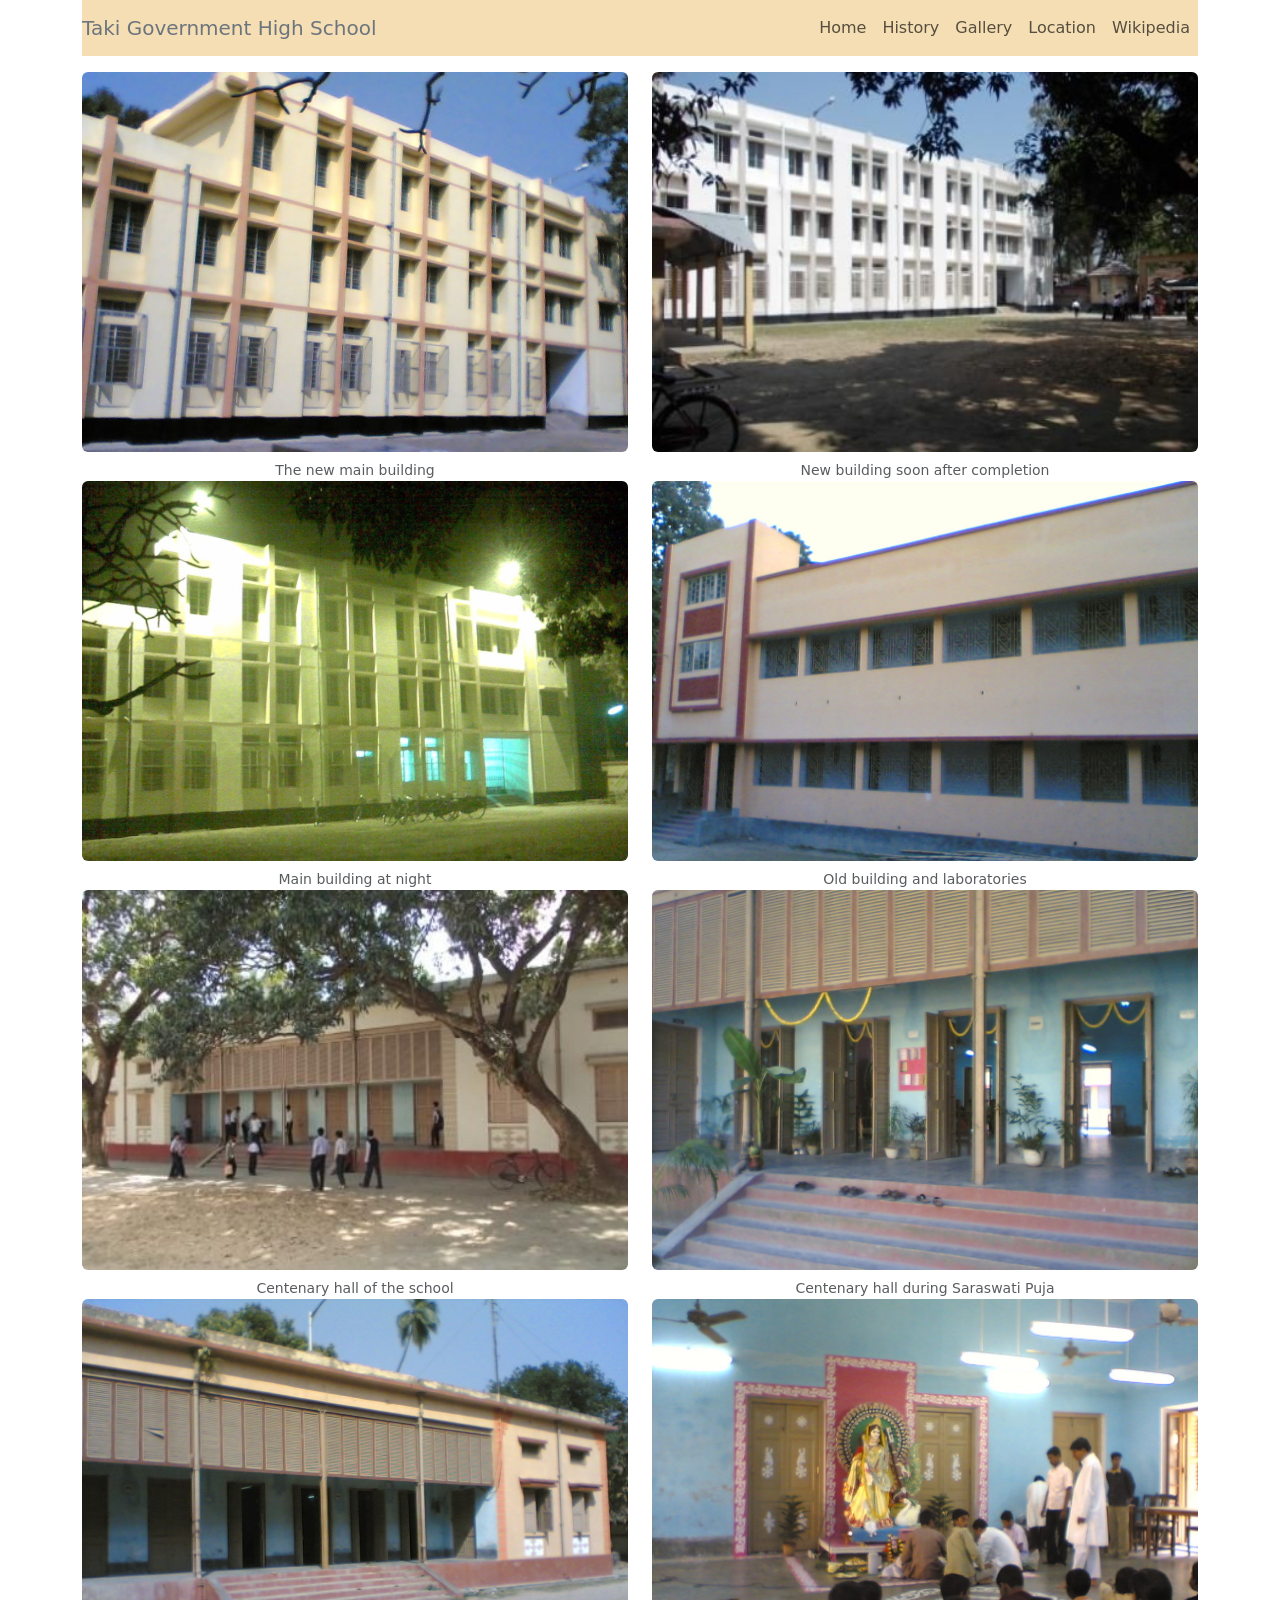
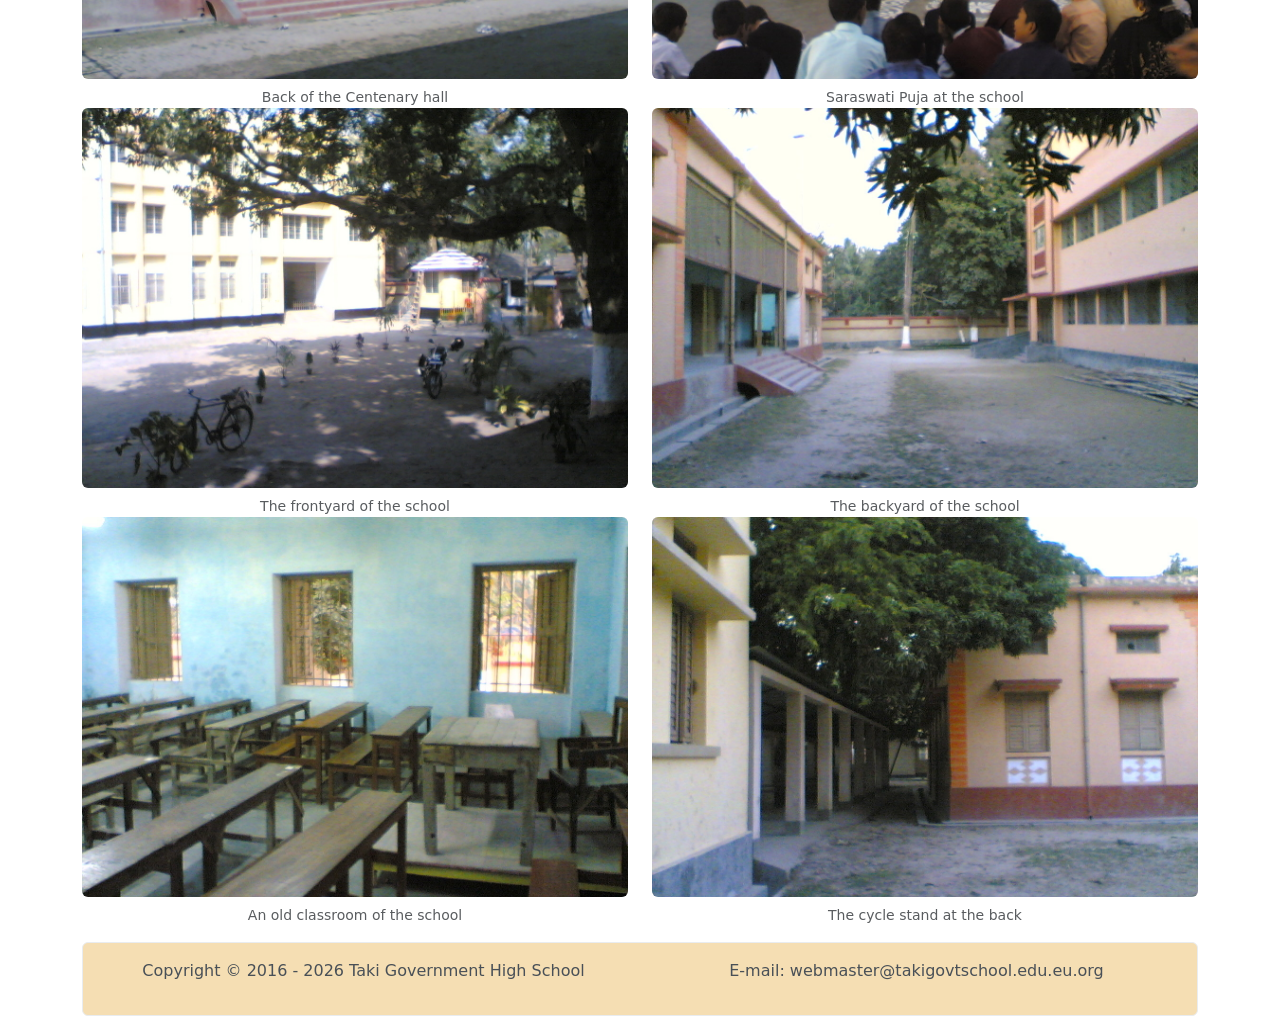
==== commit 86fb9a9e: "Add files via upload" ====
--- a/gallery/index.html
+++ b/gallery/index.html
@@ -1 +1 @@
-<!DOCTYPE html><html lang="en"> <head><meta charset="UTF-8"><meta name="viewport" content="width=device-width"><link rel="icon" type="image/svg+xml" href="/favicon.png"><meta name="generator" content="Astro v5.5.5"><title>Taki Government High School</title><link rel="stylesheet" href="/_astro/gallery.DQP3nRrw.css"></head> <body> <div class="container"> <nav class="navbar navbar-light navbar-expand-md mb-3"> <a class="navbar-brand text-secondary" href="/">Taki Government High School</a> <button type="button" class="navbar-toggler" data-bs-toggle="collapse" data-bs-target="#navbar-collapse"> <span class="navbar-toggler-icon"></span> </button> <div class="collapse navbar-collapse" id="navbar-collapse"> <ul class="navbar-nav ms-auto"> <li class="nav-item"><a class="nav-link " href="/">Home</a></li> <li class="nav-item"><a class="nav-link " href="/history">History</a></li> <li class="nav-item"><a class="nav-link " href="/gallery">Gallery</a></li> <li class="nav-item"><a class="nav-link " href="/location">Location</a></li> <li class="nav-item"><a class="nav-link" href="https://en.wikipedia.org/wiki/Taki_Government_High_School" target="_blank">Wikipedia</a></li> </ul> </div> </nav>  <div class="row"> <div class="col-md-6"> <figure class="figure h-100 d-flex flex-column"> <img class="figure-img img-fluid rounded h-100" src="/gallery/main-1.jpg" alt="Main Building"> <figcaption class="figure-caption text-center">The new main building</figcaption> </figure> </div><div class="col-md-6"> <figure class="figure h-100 d-flex flex-column"> <img class="figure-img img-fluid rounded h-100" src="/gallery/main-2.jpg" alt="Main Building"> <figcaption class="figure-caption text-center">New building soon after completion</figcaption> </figure> </div><div class="col-md-6"> <figure class="figure h-100 d-flex flex-column"> <img class="figure-img img-fluid rounded h-100" src="/gallery/main-3.jpg" alt="Main Building"> <figcaption class="figure-caption text-center">Main building at night</figcaption> </figure> </div><div class="col-md-6"> <figure class="figure h-100 d-flex flex-column"> <img class="figure-img img-fluid rounded h-100" src="/gallery/old.jpg" alt="Old Building"> <figcaption class="figure-caption text-center">Old building and laboratories</figcaption> </figure> </div><div class="col-md-6"> <figure class="figure h-100 d-flex flex-column"> <img class="figure-img img-fluid rounded h-100" src="/gallery/centenary-front-1.jpg" alt="Centenary Hall"> <figcaption class="figure-caption text-center">Centenary hall of the school</figcaption> </figure> </div><div class="col-md-6"> <figure class="figure h-100 d-flex flex-column"> <img class="figure-img img-fluid rounded h-100" src="/gallery/centenary-front-2.jpg" alt="Centenary Hall"> <figcaption class="figure-caption text-center">Centenary hall during Saraswati Puja</figcaption> </figure> </div><div class="col-md-6"> <figure class="figure h-100 d-flex flex-column"> <img class="figure-img img-fluid rounded h-100" src="/gallery/centenary-back.jpg" alt="Centenary Hall"> <figcaption class="figure-caption text-center">Back of the Centenary hall</figcaption> </figure> </div><div class="col-md-6"> <figure class="figure h-100 d-flex flex-column"> <img class="figure-img img-fluid rounded h-100" src="/gallery/puja.jpg" alt="Saraswati Puja"> <figcaption class="figure-caption text-center">Saraswati Puja at the school</figcaption> </figure> </div><div class="col-md-6"> <figure class="figure h-100 d-flex flex-column"> <img class="figure-img img-fluid rounded h-100" src="/gallery/frontyard.jpg" alt="Frontyard"> <figcaption class="figure-caption text-center">The frontyard of the school</figcaption> </figure> </div><div class="col-md-6"> <figure class="figure h-100 d-flex flex-column"> <img class="figure-img img-fluid rounded h-100" src="/gallery/backyard.jpg" alt="Backyard"> <figcaption class="figure-caption text-center">The backyard of the school</figcaption> </figure> </div><div class="col-md-6"> <figure class="figure h-100 d-flex flex-column"> <img class="figure-img img-fluid rounded h-100" src="/gallery/classroom.jpg" alt="Classroom"> <figcaption class="figure-caption text-center">An old classroom of the school</figcaption> </figure> </div><div class="col-md-6"> <figure class="figure h-100 d-flex flex-column"> <img class="figure-img img-fluid rounded h-100" src="/gallery/cycle-stand.jpg" alt="Cycle stand"> <figcaption class="figure-caption text-center">The cycle stand at the back</figcaption> </figure> </div> </div>  <div class="alert alert-light footer mt-3"> <div class="row"> <div class="col-md-6"> <p class="text-center">Copyright &copy; 2016 - 2025 Taki Government High School</p> </div> <div class="col-md-6"> <p class="text-center"><a href="mailto:webmaster@takigovtschool.edu.eu.org" style="color:inherit;text-decoration:none">E-mail: webmaster@takigovtschool.edu.eu.org</a></p> </div> </div> </div> </div> <script src="https://cdn.jsdelivr.net/npm/bootstrap@5.3.3/dist/js/bootstrap.bundle.min.js" integrity="sha384-YvpcrYf0tY3lHB60NNkmXc5s9fDVZLESaAA55NDzOxhy9GkcIdslK1eN7N6jIeHz" crossorigin="anonymous"></script> </body> </html> +<!DOCTYPE html><html lang="en"> <head><meta charset="UTF-8"><meta name="viewport" content="width=device-width"><link rel="icon" type="image/svg+xml" href="/favicon.png"><meta name="generator" content="Astro v5.5.5"><title>Taki Government High School</title><link rel="stylesheet" href="/_astro/gallery.DQP3nRrw.css"></head> <body> <div class="container"> <nav class="navbar navbar-light navbar-expand-md mb-3"> <a class="navbar-brand text-secondary" href="/">Taki Government High School</a> <button type="button" class="navbar-toggler" data-bs-toggle="collapse" data-bs-target="#navbar-collapse"> <span class="navbar-toggler-icon"></span> </button> <div class="collapse navbar-collapse" id="navbar-collapse"> <ul class="navbar-nav ms-auto"> <li class="nav-item"><a class="nav-link " href="/">Home</a></li> <li class="nav-item"><a class="nav-link " href="/history">History</a></li> <li class="nav-item"><a class="nav-link " href="/gallery">Gallery</a></li> <li class="nav-item"><a class="nav-link " href="/location">Location</a></li> <li class="nav-item"><a class="nav-link" href="https://en.wikipedia.org/wiki/Taki_Government_High_School" target="_blank">Wikipedia</a></li> </ul> </div> </nav>  <div class="row"> <div class="col-md-6"> <figure class="figure h-100 d-flex flex-column"> <img class="figure-img img-fluid rounded h-100" src="/gallery/main-1.jpg" alt="Main Building"> <figcaption class="figure-caption text-center">The new main building</figcaption> </figure> </div><div class="col-md-6"> <figure class="figure h-100 d-flex flex-column"> <img class="figure-img img-fluid rounded h-100" src="/gallery/main-2.jpg" alt="Main Building"> <figcaption class="figure-caption text-center">New building soon after completion</figcaption> </figure> </div><div class="col-md-6"> <figure class="figure h-100 d-flex flex-column"> <img class="figure-img img-fluid rounded h-100" src="/gallery/main-3.jpg" alt="Main Building"> <figcaption class="figure-caption text-center">Main building at night</figcaption> </figure> </div><div class="col-md-6"> <figure class="figure h-100 d-flex flex-column"> <img class="figure-img img-fluid rounded h-100" src="/gallery/old.jpg" alt="Old Building"> <figcaption class="figure-caption text-center">Old building and laboratories</figcaption> </figure> </div><div class="col-md-6"> <figure class="figure h-100 d-flex flex-column"> <img class="figure-img img-fluid rounded h-100" src="/gallery/centenary-front-1.jpg" alt="Centenary Hall"> <figcaption class="figure-caption text-center">Centenary hall of the school</figcaption> </figure> </div><div class="col-md-6"> <figure class="figure h-100 d-flex flex-column"> <img class="figure-img img-fluid rounded h-100" src="/gallery/centenary-front-2.jpg" alt="Centenary Hall"> <figcaption class="figure-caption text-center">Centenary hall during Saraswati Puja</figcaption> </figure> </div><div class="col-md-6"> <figure class="figure h-100 d-flex flex-column"> <img class="figure-img img-fluid rounded h-100" src="/gallery/centenary-back.jpg" alt="Centenary Hall"> <figcaption class="figure-caption text-center">Back of the Centenary hall</figcaption> </figure> </div><div class="col-md-6"> <figure class="figure h-100 d-flex flex-column"> <img class="figure-img img-fluid rounded h-100" src="/gallery/puja.jpg" alt="Saraswati Puja"> <figcaption class="figure-caption text-center">Saraswati Puja at the school</figcaption> </figure> </div><div class="col-md-6"> <figure class="figure h-100 d-flex flex-column"> <img class="figure-img img-fluid rounded h-100" src="/gallery/frontyard.jpg" alt="Frontyard"> <figcaption class="figure-caption text-center">The frontyard of the school</figcaption> </figure> </div><div class="col-md-6"> <figure class="figure h-100 d-flex flex-column"> <img class="figure-img img-fluid rounded h-100" src="/gallery/backyard.jpg" alt="Backyard"> <figcaption class="figure-caption text-center">The backyard of the school</figcaption> </figure> </div><div class="col-md-6"> <figure class="figure h-100 d-flex flex-column"> <img class="figure-img img-fluid rounded h-100" src="/gallery/classroom.jpg" alt="Classroom"> <figcaption class="figure-caption text-center">An old classroom of the school</figcaption> </figure> </div><div class="col-md-6"> <figure class="figure h-100 d-flex flex-column"> <img class="figure-img img-fluid rounded h-100" src="/gallery/cycle-stand.jpg" alt="Cycle stand"> <figcaption class="figure-caption text-center">The cycle stand at the back</figcaption> </figure> </div> </div>  <div class="alert alert-light footer mt-3"> <div class="row"> <div class="col-md-6"> <p class="text-center">Copyright &copy; 2016 - 2026 Taki Government High School</p> </div> <div class="col-md-6"> <p class="text-center"><a href="mailto:webmaster@takigovtschool.edu.eu.org" style="color:inherit;text-decoration:none">E-mail: webmaster@takigovtschool.edu.eu.org</a></p> </div> </div> </div> </div> <script src="https://cdn.jsdelivr.net/npm/bootstrap@5.3.3/dist/js/bootstrap.bundle.min.js" integrity="sha384-YvpcrYf0tY3lHB60NNkmXc5s9fDVZLESaAA55NDzOxhy9GkcIdslK1eN7N6jIeHz" crossorigin="anonymous"></script> </body> </html> 
